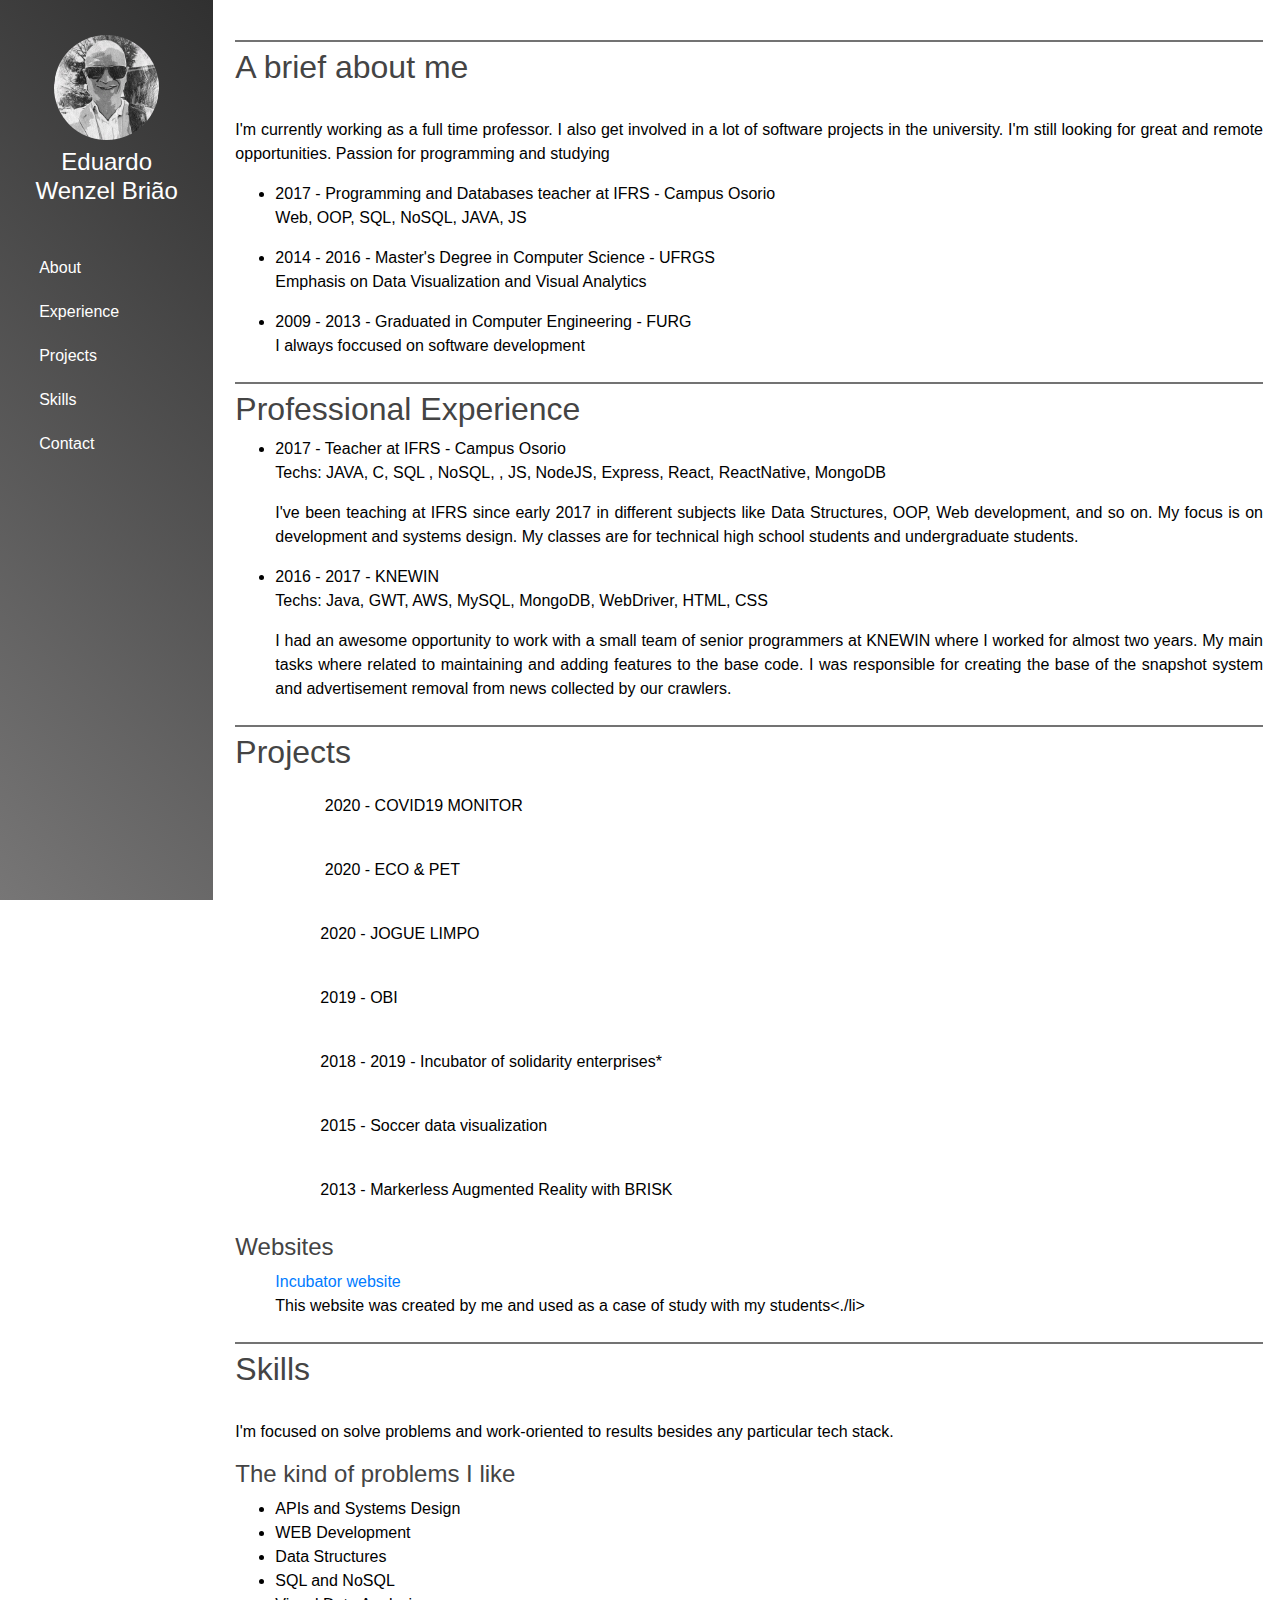
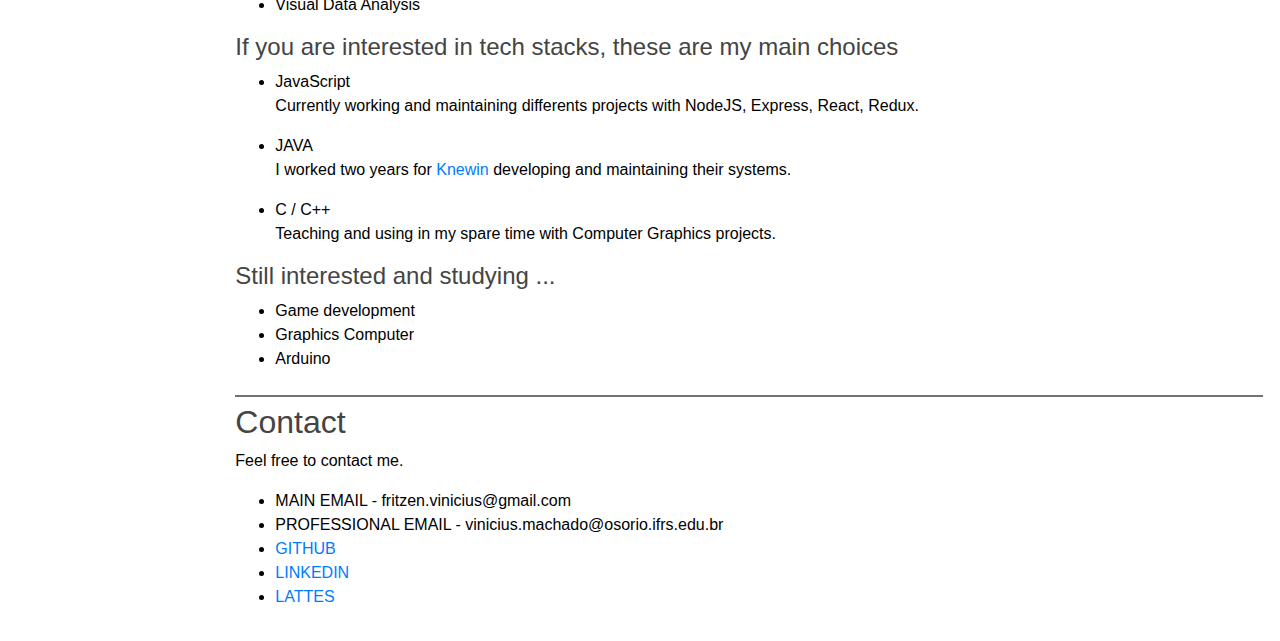
==== index.html @ 12eba7df "Rename EduardoBriao.html to index.html" ====
<!DOCTYPE html>

<html lang="en"><head><meta http-equiv="Content-Type" content="text/html; charset=UTF-8">
    
    <meta name="viewport" content="width=device-width, initial-scale=1.0">
    <meta http-equiv="X-UA-Compatible" content="ie=edge">
    <title>Eduardo Wenzel Brião</title>

    <link rel="stylesheet" href="./EduardoBriao_files/bootstrap.min.css">

    <script src="./EduardoBriao_files/jquery-3.4.1.slim.min.js.baixados"></script>
    <script src="./EduardoBriao_files/popper.min.js.baixados"></script>
    <script src="./EduardoBriao_files/bootstrap.min.js.baixados"></script>

    <script src="./EduardoBriao_files/50680d5011.js.baixados" crossorigin="anonymous"></script><style media="all" id="fa-v4-font-face">/*!
 * Font Awesome Free 5.15.4 by @fontawesome - https://fontawesome.com
 * License - https://fontawesome.com/license/free (Icons: CC BY 4.0, Fonts: SIL OFL 1.1, Code: MIT License)
 */@font-face{font-family:"FontAwesome";font-display:block;src:url(https://ka-f.fontawesome.com/releases/v5.15.4/webfonts/free-fa-solid-900.eot);src:url(https://ka-f.fontawesome.com/releases/v5.15.4/webfonts/free-fa-solid-900.eot?#iefix) format("embedded-opentype"),url(https://ka-f.fontawesome.com/releases/v5.15.4/webfonts/free-fa-solid-900.woff2) format("woff2"),url(https://ka-f.fontawesome.com/releases/v5.15.4/webfonts/free-fa-solid-900.woff) format("woff"),url(https://ka-f.fontawesome.com/releases/v5.15.4/webfonts/free-fa-solid-900.ttf) format("truetype"),url(https://ka-f.fontawesome.com/releases/v5.15.4/webfonts/free-fa-solid-900.svg#fontawesome) format("svg")}@font-face{font-family:"FontAwesome";font-display:block;src:url(https://ka-f.fontawesome.com/releases/v5.15.4/webfonts/free-fa-brands-400.eot);src:url(https://ka-f.fontawesome.com/releases/v5.15.4/webfonts/free-fa-brands-400.eot?#iefix) format("embedded-opentype"),url(https://ka-f.fontawesome.com/releases/v5.15.4/webfonts/free-fa-brands-400.woff2) format("woff2"),url(https://ka-f.fontawesome.com/releases/v5.15.4/webfonts/free-fa-brands-400.woff) format("woff"),url(https://ka-f.fontawesome.com/releases/v5.15.4/webfonts/free-fa-brands-400.ttf) format("truetype"),url(https://ka-f.fontawesome.com/releases/v5.15.4/webfonts/free-fa-brands-400.svg#fontawesome) format("svg")}@font-face{font-family:"FontAwesome";font-display:block;src:url(https://ka-f.fontawesome.com/releases/v5.15.4/webfonts/free-fa-regular-400.eot);src:url(https://ka-f.fontawesome.com/releases/v5.15.4/webfonts/free-fa-regular-400.eot?#iefix) format("embedded-opentype"),url(https://ka-f.fontawesome.com/releases/v5.15.4/webfonts/free-fa-regular-400.woff2) format("woff2"),url(https://ka-f.fontawesome.com/releases/v5.15.4/webfonts/free-fa-regular-400.woff) format("woff"),url(https://ka-f.fontawesome.com/releases/v5.15.4/webfonts/free-fa-regular-400.ttf) format("truetype"),url(https://ka-f.fontawesome.com/releases/v5.15.4/webfonts/free-fa-regular-400.svg#fontawesome) format("svg");unicode-range:U+f004-f005,U+f007,U+f017,U+f022,U+f024,U+f02e,U+f03e,U+f044,U+f057-f059,U+f06e,U+f070,U+f075,U+f07b-f07c,U+f080,U+f086,U+f089,U+f094,U+f09d,U+f0a0,U+f0a4-f0a7,U+f0c5,U+f0c7-f0c8,U+f0e0,U+f0eb,U+f0f3,U+f0f8,U+f0fe,U+f111,U+f118-f11a,U+f11c,U+f133,U+f144,U+f146,U+f14a,U+f14d-f14e,U+f150-f152,U+f15b-f15c,U+f164-f165,U+f185-f186,U+f191-f192,U+f1ad,U+f1c1-f1c9,U+f1cd,U+f1d8,U+f1e3,U+f1ea,U+f1f6,U+f1f9,U+f20a,U+f247-f249,U+f24d,U+f254-f25b,U+f25d,U+f271-f274,U+f279,U+f28b,U+f28d,U+f2b5-f2b6,U+f2b9,U+f2bb,U+f2bd,U+f2c1-f2c2,U+f2d0,U+f2d2,U+f2dc,U+f2ed,U+f3a5,U+f3d1,U+f410}@font-face{font-family:"FontAwesome";font-display:block;src:url(https://ka-f.fontawesome.com/releases/v5.15.4/webfonts/free-fa-v4deprecations.eot);src:url(https://ka-f.fontawesome.com/releases/v5.15.4/webfonts/free-fa-v4deprecations.eot?#iefix) format("embedded-opentype"),url(https://ka-f.fontawesome.com/releases/v5.15.4/webfonts/free-fa-v4deprecations.woff2) format("woff2"),url(https://ka-f.fontawesome.com/releases/v5.15.4/webfonts/free-fa-v4deprecations.woff) format("woff"),url(https://ka-f.fontawesome.com/releases/v5.15.4/webfonts/free-fa-v4deprecations.ttf) format("truetype"),url(https://ka-f.fontawesome.com/releases/v5.15.4/webfonts/free-fa-v4deprecations.svg#fontawesome) format("svg");unicode-range:U+f003,U+f006,U+f014,U+f016,U+f01a-f01b,U+f01d,U+f040,U+f045-f047,U+f05c-f05d,U+f07d-f07e,U+f087-f088,U+f08a-f08b,U+f08e,U+f090,U+f096-f097,U+f0a2,U+f0e4-f0e6,U+f0ec-f0ee,U+f0f5-f0f7,U+f10c,U+f112,U+f114-f115,U+f11d,U+f123,U+f132,U+f145,U+f147-f149,U+f14c,U+f166,U+f16a,U+f172,U+f175-f178,U+f18e,U+f190,U+f196,U+f1b1,U+f1d9,U+f1db,U+f1f7,U+f20c,U+f219,U+f230,U+f24a,U+f250,U+f278,U+f27b,U+f283,U+f28c,U+f28e,U+f29b-f29c,U+f2b7,U+f2ba,U+f2bc,U+f2be,U+f2c0,U+f2c3,U+f2d3-f2d4}</style><style media="all" id="fa-v4-shims">/*!
 * Font Awesome Free 5.15.4 by @fontawesome - https://fontawesome.com
 * License - https://fontawesome.com/license/free (Icons: CC BY 4.0, Fonts: SIL OFL 1.1, Code: MIT License)
 */.fa.fa-glass:before{content:"\f000"}.fa.fa-meetup{font-family:"Font Awesome 5 Brands";font-weight:400}.fa.fa-star-o{font-family:"Font Awesome 5 Free";font-weight:400}.fa.fa-star-o:before{content:"\f005"}.fa.fa-close:before,.fa.fa-remove:before{content:"\f00d"}.fa.fa-gear:before{content:"\f013"}.fa.fa-trash-o{font-family:"Font Awesome 5 Free";font-weight:400}.fa.fa-trash-o:before{content:"\f2ed"}.fa.fa-file-o{font-family:"Font Awesome 5 Free";font-weight:400}.fa.fa-file-o:before{content:"\f15b"}.fa.fa-clock-o{font-family:"Font Awesome 5 Free";font-weight:400}.fa.fa-clock-o:before{content:"\f017"}.fa.fa-arrow-circle-o-down{font-family:"Font Awesome 5 Free";font-weight:400}.fa.fa-arrow-circle-o-down:before{content:"\f358"}.fa.fa-arrow-circle-o-up{font-family:"Font Awesome 5 Free";font-weight:400}.fa.fa-arrow-circle-o-up:before{content:"\f35b"}.fa.fa-play-circle-o{font-family:"Font Awesome 5 Free";font-weight:400}.fa.fa-play-circle-o:before{content:"\f144"}.fa.fa-repeat:before,.fa.fa-rotate-right:before{content:"\f01e"}.fa.fa-refresh:before{content:"\f021"}.fa.fa-list-alt{font-family:"Font Awesome 5 Free";font-weight:400}.fa.fa-dedent:before{content:"\f03b"}.fa.fa-video-camera:before{content:"\f03d"}.fa.fa-picture-o{font-family:"Font Awesome 5 Free";font-weight:400}.fa.fa-picture-o:before{content:"\f03e"}.fa.fa-photo{font-family:"Font Awesome 5 Free";font-weight:400}.fa.fa-photo:before{content:"\f03e"}.fa.fa-image{font-family:"Font Awesome 5 Free";font-weight:400}.fa.fa-image:before{content:"\f03e"}.fa.fa-pencil:before{content:"\f303"}.fa.fa-map-marker:before{content:"\f3c5"}.fa.fa-pencil-square-o{font-family:"Font Awesome 5 Free";font-weight:400}.fa.fa-pencil-square-o:before{content:"\f044"}.fa.fa-share-square-o{font-family:"Font Awesome 5 Free";font-weight:400}.fa.fa-share-square-o:before{content:"\f14d"}.fa.fa-check-square-o{font-family:"Font Awesome 5 Free";font-weight:400}.fa.fa-check-square-o:before{content:"\f14a"}.fa.fa-arrows:before{content:"\f0b2"}.fa.fa-times-circle-o{font-family:"Font Awesome 5 Free";font-weight:400}.fa.fa-times-circle-o:before{content:"\f057"}.fa.fa-check-circle-o{font-family:"Font Awesome 5 Free";font-weight:400}.fa.fa-check-circle-o:before{content:"\f058"}.fa.fa-mail-forward:before{content:"\f064"}.fa.fa-expand:before{content:"\f424"}.fa.fa-compress:before{content:"\f422"}.fa.fa-eye,.fa.fa-eye-slash{font-family:"Font Awesome 5 Free";font-weight:400}.fa.fa-warning:before{content:"\f071"}.fa.fa-calendar:before{content:"\f073"}.fa.fa-arrows-v:before{content:"\f338"}.fa.fa-arrows-h:before{content:"\f337"}.fa.fa-bar-chart{font-family:"Font Awesome 5 Free";font-weight:400}.fa.fa-bar-chart:before{content:"\f080"}.fa.fa-bar-chart-o{font-family:"Font Awesome 5 Free";font-weight:400}.fa.fa-bar-chart-o:before{content:"\f080"}.fa.fa-facebook-square,.fa.fa-twitter-square{font-family:"Font Awesome 5 Brands";font-weight:400}.fa.fa-gears:before{content:"\f085"}.fa.fa-thumbs-o-up{font-family:"Font Awesome 5 Free";font-weight:400}.fa.fa-thumbs-o-up:before{content:"\f164"}.fa.fa-thumbs-o-down{font-family:"Font Awesome 5 Free";font-weight:400}.fa.fa-thumbs-o-down:before{content:"\f165"}.fa.fa-heart-o{font-family:"Font Awesome 5 Free";font-weight:400}.fa.fa-heart-o:before{content:"\f004"}.fa.fa-sign-out:before{content:"\f2f5"}.fa.fa-linkedin-square{font-family:"Font Awesome 5 Brands";font-weight:400}.fa.fa-linkedin-square:before{content:"\f08c"}.fa.fa-thumb-tack:before{content:"\f08d"}.fa.fa-external-link:before{content:"\f35d"}.fa.fa-sign-in:before{content:"\f2f6"}.fa.fa-github-square{font-family:"Font Awesome 5 Brands";font-weight:400}.fa.fa-lemon-o{font-family:"Font Awesome 5 Free";font-weight:400}.fa.fa-lemon-o:before{content:"\f094"}.fa.fa-square-o{font-family:"Font Awesome 5 Free";font-weight:400}.fa.fa-square-o:before{content:"\f0c8"}.fa.fa-bookmark-o{font-family:"Font Awesome 5 Free";font-weight:400}.fa.fa-bookmark-o:before{content:"\f02e"}.fa.fa-facebook,.fa.fa-twitter{font-family:"Font Awesome 5 Brands";font-weight:400}.fa.fa-facebook:before{content:"\f39e"}.fa.fa-facebook-f{font-family:"Font Awesome 5 Brands";font-weight:400}.fa.fa-facebook-f:before{content:"\f39e"}.fa.fa-github{font-family:"Font Awesome 5 Brands";font-weight:400}.fa.fa-credit-card{font-family:"Font Awesome 5 Free";font-weight:400}.fa.fa-feed:before{content:"\f09e"}.fa.fa-hdd-o{font-family:"Font Awesome 5 Free";font-weight:400}.fa.fa-hdd-o:before{content:"\f0a0"}.fa.fa-hand-o-right{font-family:"Font Awesome 5 Free";font-weight:400}.fa.fa-hand-o-right:before{content:"\f0a4"}.fa.fa-hand-o-left{font-family:"Font Awesome 5 Free";font-weight:400}.fa.fa-hand-o-left:before{content:"\f0a5"}.fa.fa-hand-o-up{font-family:"Font Awesome 5 Free";font-weight:400}.fa.fa-hand-o-up:before{content:"\f0a6"}.fa.fa-hand-o-down{font-family:"Font Awesome 5 Free";font-weight:400}.fa.fa-hand-o-down:before{content:"\f0a7"}.fa.fa-arrows-alt:before{content:"\f31e"}.fa.fa-group:before{content:"\f0c0"}.fa.fa-chain:before{content:"\f0c1"}.fa.fa-scissors:before{content:"\f0c4"}.fa.fa-files-o{font-family:"Font Awesome 5 Free";font-weight:400}.fa.fa-files-o:before{content:"\f0c5"}.fa.fa-floppy-o{font-family:"Font Awesome 5 Free";font-weight:400}.fa.fa-floppy-o:before{content:"\f0c7"}.fa.fa-navicon:before,.fa.fa-reorder:before{content:"\f0c9"}.fa.fa-google-plus,.fa.fa-google-plus-square,.fa.fa-pinterest,.fa.fa-pinterest-square{font-family:"Font Awesome 5 Brands";font-weight:400}.fa.fa-google-plus:before{content:"\f0d5"}.fa.fa-money{font-family:"Font Awesome 5 Free";font-weight:400}.fa.fa-money:before{content:"\f3d1"}.fa.fa-unsorted:before{content:"\f0dc"}.fa.fa-sort-desc:before{content:"\f0dd"}.fa.fa-sort-asc:before{content:"\f0de"}.fa.fa-linkedin{font-family:"Font Awesome 5 Brands";font-weight:400}.fa.fa-linkedin:before{content:"\f0e1"}.fa.fa-rotate-left:before{content:"\f0e2"}.fa.fa-legal:before{content:"\f0e3"}.fa.fa-dashboard:before,.fa.fa-tachometer:before{content:"\f3fd"}.fa.fa-comment-o{font-family:"Font Awesome 5 Free";font-weight:400}.fa.fa-comment-o:before{content:"\f075"}.fa.fa-comments-o{font-family:"Font Awesome 5 Free";font-weight:400}.fa.fa-comments-o:before{content:"\f086"}.fa.fa-flash:before{content:"\f0e7"}.fa.fa-clipboard,.fa.fa-paste{font-family:"Font Awesome 5 Free";font-weight:400}.fa.fa-paste:before{content:"\f328"}.fa.fa-lightbulb-o{font-family:"Font Awesome 5 Free";font-weight:400}.fa.fa-lightbulb-o:before{content:"\f0eb"}.fa.fa-exchange:before{content:"\f362"}.fa.fa-cloud-download:before{content:"\f381"}.fa.fa-cloud-upload:before{content:"\f382"}.fa.fa-bell-o{font-family:"Font Awesome 5 Free";font-weight:400}.fa.fa-bell-o:before{content:"\f0f3"}.fa.fa-cutlery:before{content:"\f2e7"}.fa.fa-file-text-o{font-family:"Font Awesome 5 Free";font-weight:400}.fa.fa-file-text-o:before{content:"\f15c"}.fa.fa-building-o{font-family:"Font Awesome 5 Free";font-weight:400}.fa.fa-building-o:before{content:"\f1ad"}.fa.fa-hospital-o{font-family:"Font Awesome 5 Free";font-weight:400}.fa.fa-hospital-o:before{content:"\f0f8"}.fa.fa-tablet:before{content:"\f3fa"}.fa.fa-mobile-phone:before,.fa.fa-mobile:before{content:"\f3cd"}.fa.fa-circle-o{font-family:"Font Awesome 5 Free";font-weight:400}.fa.fa-circle-o:before{content:"\f111"}.fa.fa-mail-reply:before{content:"\f3e5"}.fa.fa-github-alt{font-family:"Font Awesome 5 Brands";font-weight:400}.fa.fa-folder-o{font-family:"Font Awesome 5 Free";font-weight:400}.fa.fa-folder-o:before{content:"\f07b"}.fa.fa-folder-open-o{font-family:"Font Awesome 5 Free";font-weight:400}.fa.fa-folder-open-o:before{content:"\f07c"}.fa.fa-smile-o{font-family:"Font Awesome 5 Free";font-weight:400}.fa.fa-smile-o:before{content:"\f118"}.fa.fa-frown-o{font-family:"Font Awesome 5 Free";font-weight:400}.fa.fa-frown-o:before{content:"\f119"}.fa.fa-meh-o{font-family:"Font Awesome 5 Free";font-weight:400}.fa.fa-meh-o:before{content:"\f11a"}.fa.fa-keyboard-o{font-family:"Font Awesome 5 Free";font-weight:400}.fa.fa-keyboard-o:before{content:"\f11c"}.fa.fa-flag-o{font-family:"Font Awesome 5 Free";font-weight:400}.fa.fa-flag-o:before{content:"\f024"}.fa.fa-mail-reply-all:before{content:"\f122"}.fa.fa-star-half-o{font-family:"Font Awesome 5 Free";font-weight:400}.fa.fa-star-half-o:before{content:"\f089"}.fa.fa-star-half-empty{font-family:"Font Awesome 5 Free";font-weight:400}.fa.fa-star-half-empty:before{content:"\f089"}.fa.fa-star-half-full{font-family:"Font Awesome 5 Free";font-weight:400}.fa.fa-star-half-full:before{content:"\f089"}.fa.fa-code-fork:before{content:"\f126"}.fa.fa-chain-broken:before{content:"\f127"}.fa.fa-shield:before{content:"\f3ed"}.fa.fa-calendar-o{font-family:"Font Awesome 5 Free";font-weight:400}.fa.fa-calendar-o:before{content:"\f133"}.fa.fa-css3,.fa.fa-html5,.fa.fa-maxcdn{font-family:"Font Awesome 5 Brands";font-weight:400}.fa.fa-ticket:before{content:"\f3ff"}.fa.fa-minus-square-o{font-family:"Font Awesome 5 Free";font-weight:400}.fa.fa-minus-square-o:before{content:"\f146"}.fa.fa-level-up:before{content:"\f3bf"}.fa.fa-level-down:before{content:"\f3be"}.fa.fa-pencil-square:before{content:"\f14b"}.fa.fa-external-link-square:before{content:"\f360"}.fa.fa-compass{font-family:"Font Awesome 5 Free";font-weight:400}.fa.fa-caret-square-o-down{font-family:"Font Awesome 5 Free";font-weight:400}.fa.fa-caret-square-o-down:before{content:"\f150"}.fa.fa-toggle-down{font-family:"Font Awesome 5 Free";font-weight:400}.fa.fa-toggle-down:before{content:"\f150"}.fa.fa-caret-square-o-up{font-family:"Font Awesome 5 Free";font-weight:400}.fa.fa-caret-square-o-up:before{content:"\f151"}.fa.fa-toggle-up{font-family:"Font Awesome 5 Free";font-weight:400}.fa.fa-toggle-up:before{content:"\f151"}.fa.fa-caret-square-o-right{font-family:"Font Awesome 5 Free";font-weight:400}.fa.fa-caret-square-o-right:before{content:"\f152"}.fa.fa-toggle-right{font-family:"Font Awesome 5 Free";font-weight:400}.fa.fa-toggle-right:before{content:"\f152"}.fa.fa-eur:before,.fa.fa-euro:before{content:"\f153"}.fa.fa-gbp:before{content:"\f154"}.fa.fa-dollar:before,.fa.fa-usd:before{content:"\f155"}.fa.fa-inr:before,.fa.fa-rupee:before{content:"\f156"}.fa.fa-cny:before,.fa.fa-jpy:before,.fa.fa-rmb:before,.fa.fa-yen:before{content:"\f157"}.fa.fa-rouble:before,.fa.fa-rub:before,.fa.fa-ruble:before{content:"\f158"}.fa.fa-krw:before,.fa.fa-won:before{content:"\f159"}.fa.fa-bitcoin,.fa.fa-btc{font-family:"Font Awesome 5 Brands";font-weight:400}.fa.fa-bitcoin:before{content:"\f15a"}.fa.fa-file-text:before{content:"\f15c"}.fa.fa-sort-alpha-asc:before{content:"\f15d"}.fa.fa-sort-alpha-desc:before{content:"\f881"}.fa.fa-sort-amount-asc:before{content:"\f160"}.fa.fa-sort-amount-desc:before{content:"\f884"}.fa.fa-sort-numeric-asc:before{content:"\f162"}.fa.fa-sort-numeric-desc:before{content:"\f886"}.fa.fa-xing,.fa.fa-xing-square,.fa.fa-youtube,.fa.fa-youtube-play,.fa.fa-youtube-square{font-family:"Font Awesome 5 Brands";font-weight:400}.fa.fa-youtube-play:before{content:"\f167"}.fa.fa-adn,.fa.fa-bitbucket,.fa.fa-bitbucket-square,.fa.fa-dropbox,.fa.fa-flickr,.fa.fa-instagram,.fa.fa-stack-overflow{font-family:"Font Awesome 5 Brands";font-weight:400}.fa.fa-bitbucket-square:before{content:"\f171"}.fa.fa-tumblr,.fa.fa-tumblr-square{font-family:"Font Awesome 5 Brands";font-weight:400}.fa.fa-long-arrow-down:before{content:"\f309"}.fa.fa-long-arrow-up:before{content:"\f30c"}.fa.fa-long-arrow-left:before{content:"\f30a"}.fa.fa-long-arrow-right:before{content:"\f30b"}.fa.fa-android,.fa.fa-apple,.fa.fa-dribbble,.fa.fa-foursquare,.fa.fa-gittip,.fa.fa-gratipay,.fa.fa-linux,.fa.fa-skype,.fa.fa-trello,.fa.fa-windows{font-family:"Font Awesome 5 Brands";font-weight:400}.fa.fa-gittip:before{content:"\f184"}.fa.fa-sun-o{font-family:"Font Awesome 5 Free";font-weight:400}.fa.fa-sun-o:before{content:"\f185"}.fa.fa-moon-o{font-family:"Font Awesome 5 Free";font-weight:400}.fa.fa-moon-o:before{content:"\f186"}.fa.fa-pagelines,.fa.fa-renren,.fa.fa-stack-exchange,.fa.fa-vk,.fa.fa-weibo{font-family:"Font Awesome 5 Brands";font-weight:400}.fa.fa-arrow-circle-o-right{font-family:"Font Awesome 5 Free";font-weight:400}.fa.fa-arrow-circle-o-right:before{content:"\f35a"}.fa.fa-arrow-circle-o-left{font-family:"Font Awesome 5 Free";font-weight:400}.fa.fa-arrow-circle-o-left:before{content:"\f359"}.fa.fa-caret-square-o-left{font-family:"Font Awesome 5 Free";font-weight:400}.fa.fa-caret-square-o-left:before{content:"\f191"}.fa.fa-toggle-left{font-family:"Font Awesome 5 Free";font-weight:400}.fa.fa-toggle-left:before{content:"\f191"}.fa.fa-dot-circle-o{font-family:"Font Awesome 5 Free";font-weight:400}.fa.fa-dot-circle-o:before{content:"\f192"}.fa.fa-vimeo-square{font-family:"Font Awesome 5 Brands";font-weight:400}.fa.fa-try:before,.fa.fa-turkish-lira:before{content:"\f195"}.fa.fa-plus-square-o{font-family:"Font Awesome 5 Free";font-weight:400}.fa.fa-plus-square-o:before{content:"\f0fe"}.fa.fa-openid,.fa.fa-slack,.fa.fa-wordpress{font-family:"Font Awesome 5 Brands";font-weight:400}.fa.fa-bank:before,.fa.fa-institution:before{content:"\f19c"}.fa.fa-mortar-board:before{content:"\f19d"}.fa.fa-delicious,.fa.fa-digg,.fa.fa-drupal,.fa.fa-google,.fa.fa-joomla,.fa.fa-pied-piper-alt,.fa.fa-pied-piper-pp,.fa.fa-reddit,.fa.fa-reddit-square,.fa.fa-stumbleupon,.fa.fa-stumbleupon-circle,.fa.fa-yahoo{font-family:"Font Awesome 5 Brands";font-weight:400}.fa.fa-spoon:before{content:"\f2e5"}.fa.fa-behance,.fa.fa-behance-square,.fa.fa-steam,.fa.fa-steam-square{font-family:"Font Awesome 5 Brands";font-weight:400}.fa.fa-automobile:before{content:"\f1b9"}.fa.fa-envelope-o{font-family:"Font Awesome 5 Free";font-weight:400}.fa.fa-envelope-o:before{content:"\f0e0"}.fa.fa-deviantart,.fa.fa-soundcloud,.fa.fa-spotify{font-family:"Font Awesome 5 Brands";font-weight:400}.fa.fa-file-pdf-o{font-family:"Font Awesome 5 Free";font-weight:400}.fa.fa-file-pdf-o:before{content:"\f1c1"}.fa.fa-file-word-o{font-family:"Font Awesome 5 Free";font-weight:400}.fa.fa-file-word-o:before{content:"\f1c2"}.fa.fa-file-excel-o{font-family:"Font Awesome 5 Free";font-weight:400}.fa.fa-file-excel-o:before{content:"\f1c3"}.fa.fa-file-powerpoint-o{font-family:"Font Awesome 5 Free";font-weight:400}.fa.fa-file-powerpoint-o:before{content:"\f1c4"}.fa.fa-file-image-o{font-family:"Font Awesome 5 Free";font-weight:400}.fa.fa-file-image-o:before{content:"\f1c5"}.fa.fa-file-photo-o{font-family:"Font Awesome 5 Free";font-weight:400}.fa.fa-file-photo-o:before{content:"\f1c5"}.fa.fa-file-picture-o{font-family:"Font Awesome 5 Free";font-weight:400}.fa.fa-file-picture-o:before{content:"\f1c5"}.fa.fa-file-archive-o{font-family:"Font Awesome 5 Free";font-weight:400}.fa.fa-file-archive-o:before{content:"\f1c6"}.fa.fa-file-zip-o{font-family:"Font Awesome 5 Free";font-weight:400}.fa.fa-file-zip-o:before{content:"\f1c6"}.fa.fa-file-audio-o{font-family:"Font Awesome 5 Free";font-weight:400}.fa.fa-file-audio-o:before{content:"\f1c7"}.fa.fa-file-sound-o{font-family:"Font Awesome 5 Free";font-weight:400}.fa.fa-file-sound-o:before{content:"\f1c7"}.fa.fa-file-video-o{font-family:"Font Awesome 5 Free";font-weight:400}.fa.fa-file-video-o:before{content:"\f1c8"}.fa.fa-file-movie-o{font-family:"Font Awesome 5 Free";font-weight:400}.fa.fa-file-movie-o:before{content:"\f1c8"}.fa.fa-file-code-o{font-family:"Font Awesome 5 Free";font-weight:400}.fa.fa-file-code-o:before{content:"\f1c9"}.fa.fa-codepen,.fa.fa-jsfiddle,.fa.fa-vine{font-family:"Font Awesome 5 Brands";font-weight:400}.fa.fa-life-bouy,.fa.fa-life-ring{font-family:"Font Awesome 5 Free";font-weight:400}.fa.fa-life-bouy:before{content:"\f1cd"}.fa.fa-life-buoy{font-family:"Font Awesome 5 Free";font-weight:400}.fa.fa-life-buoy:before{content:"\f1cd"}.fa.fa-life-saver{font-family:"Font Awesome 5 Free";font-weight:400}.fa.fa-life-saver:before{content:"\f1cd"}.fa.fa-support{font-family:"Font Awesome 5 Free";font-weight:400}.fa.fa-support:before{content:"\f1cd"}.fa.fa-circle-o-notch:before{content:"\f1ce"}.fa.fa-ra,.fa.fa-rebel{font-family:"Font Awesome 5 Brands";font-weight:400}.fa.fa-ra:before{content:"\f1d0"}.fa.fa-resistance{font-family:"Font Awesome 5 Brands";font-weight:400}.fa.fa-resistance:before{content:"\f1d0"}.fa.fa-empire,.fa.fa-ge{font-family:"Font Awesome 5 Brands";font-weight:400}.fa.fa-ge:before{content:"\f1d1"}.fa.fa-git,.fa.fa-git-square,.fa.fa-hacker-news,.fa.fa-y-combinator-square{font-family:"Font Awesome 5 Brands";font-weight:400}.fa.fa-y-combinator-square:before{content:"\f1d4"}.fa.fa-yc-square{font-family:"Font Awesome 5 Brands";font-weight:400}.fa.fa-yc-square:before{content:"\f1d4"}.fa.fa-qq,.fa.fa-tencent-weibo,.fa.fa-wechat,.fa.fa-weixin{font-family:"Font Awesome 5 Brands";font-weight:400}.fa.fa-wechat:before{content:"\f1d7"}.fa.fa-send:before{content:"\f1d8"}.fa.fa-paper-plane-o{font-family:"Font Awesome 5 Free";font-weight:400}.fa.fa-paper-plane-o:before{content:"\f1d8"}.fa.fa-send-o{font-family:"Font Awesome 5 Free";font-weight:400}.fa.fa-send-o:before{content:"\f1d8"}.fa.fa-circle-thin{font-family:"Font Awesome 5 Free";font-weight:400}.fa.fa-circle-thin:before{content:"\f111"}.fa.fa-header:before{content:"\f1dc"}.fa.fa-sliders:before{content:"\f1de"}.fa.fa-futbol-o{font-family:"Font Awesome 5 Free";font-weight:400}.fa.fa-futbol-o:before{content:"\f1e3"}.fa.fa-soccer-ball-o{font-family:"Font Awesome 5 Free";font-weight:400}.fa.fa-soccer-ball-o:before{content:"\f1e3"}.fa.fa-slideshare,.fa.fa-twitch,.fa.fa-yelp{font-family:"Font Awesome 5 Brands";font-weight:400}.fa.fa-newspaper-o{font-family:"Font Awesome 5 Free";font-weight:400}.fa.fa-newspaper-o:before{content:"\f1ea"}.fa.fa-cc-amex,.fa.fa-cc-discover,.fa.fa-cc-mastercard,.fa.fa-cc-paypal,.fa.fa-cc-stripe,.fa.fa-cc-visa,.fa.fa-google-wallet,.fa.fa-paypal{font-family:"Font Awesome 5 Brands";font-weight:400}.fa.fa-bell-slash-o{font-family:"Font Awesome 5 Free";font-weight:400}.fa.fa-bell-slash-o:before{content:"\f1f6"}.fa.fa-trash:before{content:"\f2ed"}.fa.fa-copyright{font-family:"Font Awesome 5 Free";font-weight:400}.fa.fa-eyedropper:before{content:"\f1fb"}.fa.fa-area-chart:before{content:"\f1fe"}.fa.fa-pie-chart:before{content:"\f200"}.fa.fa-line-chart:before{content:"\f201"}.fa.fa-angellist,.fa.fa-ioxhost,.fa.fa-lastfm,.fa.fa-lastfm-square{font-family:"Font Awesome 5 Brands";font-weight:400}.fa.fa-cc{font-family:"Font Awesome 5 Free";font-weight:400}.fa.fa-cc:before{content:"\f20a"}.fa.fa-ils:before,.fa.fa-shekel:before,.fa.fa-sheqel:before{content:"\f20b"}.fa.fa-meanpath{font-family:"Font Awesome 5 Brands";font-weight:400}.fa.fa-meanpath:before{content:"\f2b4"}.fa.fa-buysellads,.fa.fa-connectdevelop,.fa.fa-dashcube,.fa.fa-forumbee,.fa.fa-leanpub,.fa.fa-sellsy,.fa.fa-shirtsinbulk,.fa.fa-simplybuilt,.fa.fa-skyatlas{font-family:"Font Awesome 5 Brands";font-weight:400}.fa.fa-diamond{font-family:"Font Awesome 5 Free";font-weight:400}.fa.fa-diamond:before{content:"\f3a5"}.fa.fa-intersex:before{content:"\f224"}.fa.fa-facebook-official{font-family:"Font Awesome 5 Brands";font-weight:400}.fa.fa-facebook-official:before{content:"\f09a"}.fa.fa-pinterest-p,.fa.fa-whatsapp{font-family:"Font Awesome 5 Brands";font-weight:400}.fa.fa-hotel:before{content:"\f236"}.fa.fa-medium,.fa.fa-viacoin,.fa.fa-y-combinator,.fa.fa-yc{font-family:"Font Awesome 5 Brands";font-weight:400}.fa.fa-yc:before{content:"\f23b"}.fa.fa-expeditedssl,.fa.fa-opencart,.fa.fa-optin-monster{font-family:"Font Awesome 5 Brands";font-weight:400}.fa.fa-battery-4:before,.fa.fa-battery:before{content:"\f240"}.fa.fa-battery-3:before{content:"\f241"}.fa.fa-battery-2:before{content:"\f242"}.fa.fa-battery-1:before{content:"\f243"}.fa.fa-battery-0:before{content:"\f244"}.fa.fa-object-group,.fa.fa-object-ungroup,.fa.fa-sticky-note-o{font-family:"Font Awesome 5 Free";font-weight:400}.fa.fa-sticky-note-o:before{content:"\f249"}.fa.fa-cc-diners-club,.fa.fa-cc-jcb{font-family:"Font Awesome 5 Brands";font-weight:400}.fa.fa-clone,.fa.fa-hourglass-o{font-family:"Font Awesome 5 Free";font-weight:400}.fa.fa-hourglass-o:before{content:"\f254"}.fa.fa-hourglass-1:before{content:"\f251"}.fa.fa-hourglass-2:before{content:"\f252"}.fa.fa-hourglass-3:before{content:"\f253"}.fa.fa-hand-rock-o{font-family:"Font Awesome 5 Free";font-weight:400}.fa.fa-hand-rock-o:before{content:"\f255"}.fa.fa-hand-grab-o{font-family:"Font Awesome 5 Free";font-weight:400}.fa.fa-hand-grab-o:before{content:"\f255"}.fa.fa-hand-paper-o{font-family:"Font Awesome 5 Free";font-weight:400}.fa.fa-hand-paper-o:before{content:"\f256"}.fa.fa-hand-stop-o{font-family:"Font Awesome 5 Free";font-weight:400}.fa.fa-hand-stop-o:before{content:"\f256"}.fa.fa-hand-scissors-o{font-family:"Font Awesome 5 Free";font-weight:400}.fa.fa-hand-scissors-o:before{content:"\f257"}.fa.fa-hand-lizard-o{font-family:"Font Awesome 5 Free";font-weight:400}.fa.fa-hand-lizard-o:before{content:"\f258"}.fa.fa-hand-spock-o{font-family:"Font Awesome 5 Free";font-weight:400}.fa.fa-hand-spock-o:before{content:"\f259"}.fa.fa-hand-pointer-o{font-family:"Font Awesome 5 Free";font-weight:400}.fa.fa-hand-pointer-o:before{content:"\f25a"}.fa.fa-hand-peace-o{font-family:"Font Awesome 5 Free";font-weight:400}.fa.fa-hand-peace-o:before{content:"\f25b"}.fa.fa-registered{font-family:"Font Awesome 5 Free";font-weight:400}.fa.fa-chrome,.fa.fa-creative-commons,.fa.fa-firefox,.fa.fa-get-pocket,.fa.fa-gg,.fa.fa-gg-circle,.fa.fa-internet-explorer,.fa.fa-odnoklassniki,.fa.fa-odnoklassniki-square,.fa.fa-opera,.fa.fa-safari,.fa.fa-wikipedia-w{font-family:"Font Awesome 5 Brands";font-weight:400}.fa.fa-television:before{content:"\f26c"}.fa.fa-500px,.fa.fa-amazon,.fa.fa-contao{font-family:"Font Awesome 5 Brands";font-weight:400}.fa.fa-calendar-plus-o{font-family:"Font Awesome 5 Free";font-weight:400}.fa.fa-calendar-plus-o:before{content:"\f271"}.fa.fa-calendar-minus-o{font-family:"Font Awesome 5 Free";font-weight:400}.fa.fa-calendar-minus-o:before{content:"\f272"}.fa.fa-calendar-times-o{font-family:"Font Awesome 5 Free";font-weight:400}.fa.fa-calendar-times-o:before{content:"\f273"}.fa.fa-calendar-check-o{font-family:"Font Awesome 5 Free";font-weight:400}.fa.fa-calendar-check-o:before{content:"\f274"}.fa.fa-map-o{font-family:"Font Awesome 5 Free";font-weight:400}.fa.fa-map-o:before{content:"\f279"}.fa.fa-commenting:before{content:"\f4ad"}.fa.fa-commenting-o{font-family:"Font Awesome 5 Free";font-weight:400}.fa.fa-commenting-o:before{content:"\f4ad"}.fa.fa-houzz,.fa.fa-vimeo{font-family:"Font Awesome 5 Brands";font-weight:400}.fa.fa-vimeo:before{content:"\f27d"}.fa.fa-black-tie,.fa.fa-edge,.fa.fa-fonticons,.fa.fa-reddit-alien{font-family:"Font Awesome 5 Brands";font-weight:400}.fa.fa-credit-card-alt:before{content:"\f09d"}.fa.fa-codiepie,.fa.fa-fort-awesome,.fa.fa-mixcloud,.fa.fa-modx,.fa.fa-product-hunt,.fa.fa-scribd,.fa.fa-usb{font-family:"Font Awesome 5 Brands";font-weight:400}.fa.fa-pause-circle-o{font-family:"Font Awesome 5 Free";font-weight:400}.fa.fa-pause-circle-o:before{content:"\f28b"}.fa.fa-stop-circle-o{font-family:"Font Awesome 5 Free";font-weight:400}.fa.fa-stop-circle-o:before{content:"\f28d"}.fa.fa-bluetooth,.fa.fa-bluetooth-b,.fa.fa-envira,.fa.fa-gitlab,.fa.fa-wheelchair-alt,.fa.fa-wpbeginner,.fa.fa-wpforms{font-family:"Font Awesome 5 Brands";font-weight:400}.fa.fa-wheelchair-alt:before{content:"\f368"}.fa.fa-question-circle-o{font-family:"Font Awesome 5 Free";font-weight:400}.fa.fa-question-circle-o:before{content:"\f059"}.fa.fa-volume-control-phone:before{content:"\f2a0"}.fa.fa-asl-interpreting:before{content:"\f2a3"}.fa.fa-deafness:before,.fa.fa-hard-of-hearing:before{content:"\f2a4"}.fa.fa-glide,.fa.fa-glide-g{font-family:"Font Awesome 5 Brands";font-weight:400}.fa.fa-signing:before{content:"\f2a7"}.fa.fa-first-order,.fa.fa-google-plus-official,.fa.fa-pied-piper,.fa.fa-snapchat,.fa.fa-snapchat-ghost,.fa.fa-snapchat-square,.fa.fa-themeisle,.fa.fa-viadeo,.fa.fa-viadeo-square,.fa.fa-yoast{font-family:"Font Awesome 5 Brands";font-weight:400}.fa.fa-google-plus-official:before{content:"\f2b3"}.fa.fa-google-plus-circle{font-family:"Font Awesome 5 Brands";font-weight:400}.fa.fa-google-plus-circle:before{content:"\f2b3"}.fa.fa-fa,.fa.fa-font-awesome{font-family:"Font Awesome 5 Brands";font-weight:400}.fa.fa-fa:before{content:"\f2b4"}.fa.fa-handshake-o{font-family:"Font Awesome 5 Free";font-weight:400}.fa.fa-handshake-o:before{content:"\f2b5"}.fa.fa-envelope-open-o{font-family:"Font Awesome 5 Free";font-weight:400}.fa.fa-envelope-open-o:before{content:"\f2b6"}.fa.fa-linode{font-family:"Font Awesome 5 Brands";font-weight:400}.fa.fa-address-book-o{font-family:"Font Awesome 5 Free";font-weight:400}.fa.fa-address-book-o:before{content:"\f2b9"}.fa.fa-vcard:before{content:"\f2bb"}.fa.fa-address-card-o{font-family:"Font Awesome 5 Free";font-weight:400}.fa.fa-address-card-o:before{content:"\f2bb"}.fa.fa-vcard-o{font-family:"Font Awesome 5 Free";font-weight:400}.fa.fa-vcard-o:before{content:"\f2bb"}.fa.fa-user-circle-o{font-family:"Font Awesome 5 Free";font-weight:400}.fa.fa-user-circle-o:before{content:"\f2bd"}.fa.fa-user-o{font-family:"Font Awesome 5 Free";font-weight:400}.fa.fa-user-o:before{content:"\f007"}.fa.fa-id-badge{font-family:"Font Awesome 5 Free";font-weight:400}.fa.fa-drivers-license:before{content:"\f2c2"}.fa.fa-id-card-o{font-family:"Font Awesome 5 Free";font-weight:400}.fa.fa-id-card-o:before{content:"\f2c2"}.fa.fa-drivers-license-o{font-family:"Font Awesome 5 Free";font-weight:400}.fa.fa-drivers-license-o:before{content:"\f2c2"}.fa.fa-free-code-camp,.fa.fa-quora,.fa.fa-telegram{font-family:"Font Awesome 5 Brands";font-weight:400}.fa.fa-thermometer-4:before,.fa.fa-thermometer:before{content:"\f2c7"}.fa.fa-thermometer-3:before{content:"\f2c8"}.fa.fa-thermometer-2:before{content:"\f2c9"}.fa.fa-thermometer-1:before{content:"\f2ca"}.fa.fa-thermometer-0:before{content:"\f2cb"}.fa.fa-bathtub:before,.fa.fa-s15:before{content:"\f2cd"}.fa.fa-window-maximize,.fa.fa-window-restore{font-family:"Font Awesome 5 Free";font-weight:400}.fa.fa-times-rectangle:before{content:"\f410"}.fa.fa-window-close-o{font-family:"Font Awesome 5 Free";font-weight:400}.fa.fa-window-close-o:before{content:"\f410"}.fa.fa-times-rectangle-o{font-family:"Font Awesome 5 Free";font-weight:400}.fa.fa-times-rectangle-o:before{content:"\f410"}.fa.fa-bandcamp,.fa.fa-eercast,.fa.fa-etsy,.fa.fa-grav,.fa.fa-imdb,.fa.fa-ravelry{font-family:"Font Awesome 5 Brands";font-weight:400}.fa.fa-eercast:before{content:"\f2da"}.fa.fa-snowflake-o{font-family:"Font Awesome 5 Free";font-weight:400}.fa.fa-snowflake-o:before{content:"\f2dc"}.fa.fa-superpowers,.fa.fa-wpexplorer{font-family:"Font Awesome 5 Brands";font-weight:400}.fa.fa-cab:before{content:"\f1ba"}</style><style media="all" id="fa-main">/*!
 * Font Awesome Free 5.15.4 by @fontawesome - https://fontawesome.com
 * License - https://fontawesome.com/license/free (Icons: CC BY 4.0, Fonts: SIL OFL 1.1, Code: MIT License)
 */.fa,.fab,.fad,.fal,.far,.fas{-moz-osx-font-smoothing:grayscale;-webkit-font-smoothing:antialiased;display:inline-block;font-style:normal;font-variant:normal;text-rendering:auto;line-height:1}.fa-lg{font-size:1.33333em;line-height:.75em;vertical-align:-.0667em}.fa-xs{font-size:.75em}.fa-sm{font-size:.875em}.fa-1x{font-size:1em}.fa-2x{font-size:2em}.fa-3x{font-size:3em}.fa-4x{font-size:4em}.fa-5x{font-size:5em}.fa-6x{font-size:6em}.fa-7x{font-size:7em}.fa-8x{font-size:8em}.fa-9x{font-size:9em}.fa-10x{font-size:10em}.fa-fw{text-align:center;width:1.25em}.fa-ul{list-style-type:none;margin-left:2.5em;padding-left:0}.fa-ul>li{position:relative}.fa-li{left:-2em;position:absolute;text-align:center;width:2em;line-height:inherit}.fa-border{border:.08em solid #eee;border-radius:.1em;padding:.2em .25em .15em}.fa-pull-left{float:left}.fa-pull-right{float:right}.fa.fa-pull-left,.fab.fa-pull-left,.fal.fa-pull-left,.far.fa-pull-left,.fas.fa-pull-left{margin-right:.3em}.fa.fa-pull-right,.fab.fa-pull-right,.fal.fa-pull-right,.far.fa-pull-right,.fas.fa-pull-right{margin-left:.3em}.fa-spin{-webkit-animation:fa-spin 2s linear infinite;animation:fa-spin 2s linear infinite}.fa-pulse{-webkit-animation:fa-spin 1s steps(8) infinite;animation:fa-spin 1s steps(8) infinite}@-webkit-keyframes fa-spin{0%{-webkit-transform:rotate(0deg);transform:rotate(0deg)}to{-webkit-transform:rotate(1turn);transform:rotate(1turn)}}@keyframes fa-spin{0%{-webkit-transform:rotate(0deg);transform:rotate(0deg)}to{-webkit-transform:rotate(1turn);transform:rotate(1turn)}}.fa-rotate-90{-ms-filter:"progid:DXImageTransform.Microsoft.BasicImage(rotation=1)";-webkit-transform:rotate(90deg);transform:rotate(90deg)}.fa-rotate-180{-ms-filter:"progid:DXImageTransform.Microsoft.BasicImage(rotation=2)";-webkit-transform:rotate(180deg);transform:rotate(180deg)}.fa-rotate-270{-ms-filter:"progid:DXImageTransform.Microsoft.BasicImage(rotation=3)";-webkit-transform:rotate(270deg);transform:rotate(270deg)}.fa-flip-horizontal{-ms-filter:"progid:DXImageTransform.Microsoft.BasicImage(rotation=0, mirror=1)";-webkit-transform:scaleX(-1);transform:scaleX(-1)}.fa-flip-vertical{-webkit-transform:scaleY(-1);transform:scaleY(-1)}.fa-flip-both,.fa-flip-horizontal.fa-flip-vertical,.fa-flip-vertical{-ms-filter:"progid:DXImageTransform.Microsoft.BasicImage(rotation=2, mirror=1)"}.fa-flip-both,.fa-flip-horizontal.fa-flip-vertical{-webkit-transform:scale(-1);transform:scale(-1)}:root .fa-flip-both,:root .fa-flip-horizontal,:root .fa-flip-vertical,:root .fa-rotate-90,:root .fa-rotate-180,:root .fa-rotate-270{-webkit-filter:none;filter:none}.fa-stack{display:inline-block;height:2em;line-height:2em;position:relative;vertical-align:middle;width:2.5em}.fa-stack-1x,.fa-stack-2x{left:0;position:absolute;text-align:center;width:100%}.fa-stack-1x{line-height:inherit}.fa-stack-2x{font-size:2em}.fa-inverse{color:#fff}.fa-500px:before{content:"\f26e"}.fa-accessible-icon:before{content:"\f368"}.fa-accusoft:before{content:"\f369"}.fa-acquisitions-incorporated:before{content:"\f6af"}.fa-ad:before{content:"\f641"}.fa-address-book:before{content:"\f2b9"}.fa-address-card:before{content:"\f2bb"}.fa-adjust:before{content:"\f042"}.fa-adn:before{content:"\f170"}.fa-adversal:before{content:"\f36a"}.fa-affiliatetheme:before{content:"\f36b"}.fa-air-freshener:before{content:"\f5d0"}.fa-airbnb:before{content:"\f834"}.fa-algolia:before{content:"\f36c"}.fa-align-center:before{content:"\f037"}.fa-align-justify:before{content:"\f039"}.fa-align-left:before{content:"\f036"}.fa-align-right:before{content:"\f038"}.fa-alipay:before{content:"\f642"}.fa-allergies:before{content:"\f461"}.fa-amazon:before{content:"\f270"}.fa-amazon-pay:before{content:"\f42c"}.fa-ambulance:before{content:"\f0f9"}.fa-american-sign-language-interpreting:before{content:"\f2a3"}.fa-amilia:before{content:"\f36d"}.fa-anchor:before{content:"\f13d"}.fa-android:before{content:"\f17b"}.fa-angellist:before{content:"\f209"}.fa-angle-double-down:before{content:"\f103"}.fa-angle-double-left:before{content:"\f100"}.fa-angle-double-right:before{content:"\f101"}.fa-angle-double-up:before{content:"\f102"}.fa-angle-down:before{content:"\f107"}.fa-angle-left:before{content:"\f104"}.fa-angle-right:before{content:"\f105"}.fa-angle-up:before{content:"\f106"}.fa-angry:before{content:"\f556"}.fa-angrycreative:before{content:"\f36e"}.fa-angular:before{content:"\f420"}.fa-ankh:before{content:"\f644"}.fa-app-store:before{content:"\f36f"}.fa-app-store-ios:before{content:"\f370"}.fa-apper:before{content:"\f371"}.fa-apple:before{content:"\f179"}.fa-apple-alt:before{content:"\f5d1"}.fa-apple-pay:before{content:"\f415"}.fa-archive:before{content:"\f187"}.fa-archway:before{content:"\f557"}.fa-arrow-alt-circle-down:before{content:"\f358"}.fa-arrow-alt-circle-left:before{content:"\f359"}.fa-arrow-alt-circle-right:before{content:"\f35a"}.fa-arrow-alt-circle-up:before{content:"\f35b"}.fa-arrow-circle-down:before{content:"\f0ab"}.fa-arrow-circle-left:before{content:"\f0a8"}.fa-arrow-circle-right:before{content:"\f0a9"}.fa-arrow-circle-up:before{content:"\f0aa"}.fa-arrow-down:before{content:"\f063"}.fa-arrow-left:before{content:"\f060"}.fa-arrow-right:before{content:"\f061"}.fa-arrow-up:before{content:"\f062"}.fa-arrows-alt:before{content:"\f0b2"}.fa-arrows-alt-h:before{content:"\f337"}.fa-arrows-alt-v:before{content:"\f338"}.fa-artstation:before{content:"\f77a"}.fa-assistive-listening-systems:before{content:"\f2a2"}.fa-asterisk:before{content:"\f069"}.fa-asymmetrik:before{content:"\f372"}.fa-at:before{content:"\f1fa"}.fa-atlas:before{content:"\f558"}.fa-atlassian:before{content:"\f77b"}.fa-atom:before{content:"\f5d2"}.fa-audible:before{content:"\f373"}.fa-audio-description:before{content:"\f29e"}.fa-autoprefixer:before{content:"\f41c"}.fa-avianex:before{content:"\f374"}.fa-aviato:before{content:"\f421"}.fa-award:before{content:"\f559"}.fa-aws:before{content:"\f375"}.fa-baby:before{content:"\f77c"}.fa-baby-carriage:before{content:"\f77d"}.fa-backspace:before{content:"\f55a"}.fa-backward:before{content:"\f04a"}.fa-bacon:before{content:"\f7e5"}.fa-bacteria:before{content:"\e059"}.fa-bacterium:before{content:"\e05a"}.fa-bahai:before{content:"\f666"}.fa-balance-scale:before{content:"\f24e"}.fa-balance-scale-left:before{content:"\f515"}.fa-balance-scale-right:before{content:"\f516"}.fa-ban:before{content:"\f05e"}.fa-band-aid:before{content:"\f462"}.fa-bandcamp:before{content:"\f2d5"}.fa-barcode:before{content:"\f02a"}.fa-bars:before{content:"\f0c9"}.fa-baseball-ball:before{content:"\f433"}.fa-basketball-ball:before{content:"\f434"}.fa-bath:before{content:"\f2cd"}.fa-battery-empty:before{content:"\f244"}.fa-battery-full:before{content:"\f240"}.fa-battery-half:before{content:"\f242"}.fa-battery-quarter:before{content:"\f243"}.fa-battery-three-quarters:before{content:"\f241"}.fa-battle-net:before{content:"\f835"}.fa-bed:before{content:"\f236"}.fa-beer:before{content:"\f0fc"}.fa-behance:before{content:"\f1b4"}.fa-behance-square:before{content:"\f1b5"}.fa-bell:before{content:"\f0f3"}.fa-bell-slash:before{content:"\f1f6"}.fa-bezier-curve:before{content:"\f55b"}.fa-bible:before{content:"\f647"}.fa-bicycle:before{content:"\f206"}.fa-biking:before{content:"\f84a"}.fa-bimobject:before{content:"\f378"}.fa-binoculars:before{content:"\f1e5"}.fa-biohazard:before{content:"\f780"}.fa-birthday-cake:before{content:"\f1fd"}.fa-bitbucket:before{content:"\f171"}.fa-bitcoin:before{content:"\f379"}.fa-bity:before{content:"\f37a"}.fa-black-tie:before{content:"\f27e"}.fa-blackberry:before{content:"\f37b"}.fa-blender:before{content:"\f517"}.fa-blender-phone:before{content:"\f6b6"}.fa-blind:before{content:"\f29d"}.fa-blog:before{content:"\f781"}.fa-blogger:before{content:"\f37c"}.fa-blogger-b:before{content:"\f37d"}.fa-bluetooth:before{content:"\f293"}.fa-bluetooth-b:before{content:"\f294"}.fa-bold:before{content:"\f032"}.fa-bolt:before{content:"\f0e7"}.fa-bomb:before{content:"\f1e2"}.fa-bone:before{content:"\f5d7"}.fa-bong:before{content:"\f55c"}.fa-book:before{content:"\f02d"}.fa-book-dead:before{content:"\f6b7"}.fa-book-medical:before{content:"\f7e6"}.fa-book-open:before{content:"\f518"}.fa-book-reader:before{content:"\f5da"}.fa-bookmark:before{content:"\f02e"}.fa-bootstrap:before{content:"\f836"}.fa-border-all:before{content:"\f84c"}.fa-border-none:before{content:"\f850"}.fa-border-style:before{content:"\f853"}.fa-bowling-ball:before{content:"\f436"}.fa-box:before{content:"\f466"}.fa-box-open:before{content:"\f49e"}.fa-box-tissue:before{content:"\e05b"}.fa-boxes:before{content:"\f468"}.fa-braille:before{content:"\f2a1"}.fa-brain:before{content:"\f5dc"}.fa-bread-slice:before{content:"\f7ec"}.fa-briefcase:before{content:"\f0b1"}.fa-briefcase-medical:before{content:"\f469"}.fa-broadcast-tower:before{content:"\f519"}.fa-broom:before{content:"\f51a"}.fa-brush:before{content:"\f55d"}.fa-btc:before{content:"\f15a"}.fa-buffer:before{content:"\f837"}.fa-bug:before{content:"\f188"}.fa-building:before{content:"\f1ad"}.fa-bullhorn:before{content:"\f0a1"}.fa-bullseye:before{content:"\f140"}.fa-burn:before{content:"\f46a"}.fa-buromobelexperte:before{content:"\f37f"}.fa-bus:before{content:"\f207"}.fa-bus-alt:before{content:"\f55e"}.fa-business-time:before{content:"\f64a"}.fa-buy-n-large:before{content:"\f8a6"}.fa-buysellads:before{content:"\f20d"}.fa-calculator:before{content:"\f1ec"}.fa-calendar:before{content:"\f133"}.fa-calendar-alt:before{content:"\f073"}.fa-calendar-check:before{content:"\f274"}.fa-calendar-day:before{content:"\f783"}.fa-calendar-minus:before{content:"\f272"}.fa-calendar-plus:before{content:"\f271"}.fa-calendar-times:before{content:"\f273"}.fa-calendar-week:before{content:"\f784"}.fa-camera:before{content:"\f030"}.fa-camera-retro:before{content:"\f083"}.fa-campground:before{content:"\f6bb"}.fa-canadian-maple-leaf:before{content:"\f785"}.fa-candy-cane:before{content:"\f786"}.fa-cannabis:before{content:"\f55f"}.fa-capsules:before{content:"\f46b"}.fa-car:before{content:"\f1b9"}.fa-car-alt:before{content:"\f5de"}.fa-car-battery:before{content:"\f5df"}.fa-car-crash:before{content:"\f5e1"}.fa-car-side:before{content:"\f5e4"}.fa-caravan:before{content:"\f8ff"}.fa-caret-down:before{content:"\f0d7"}.fa-caret-left:before{content:"\f0d9"}.fa-caret-right:before{content:"\f0da"}.fa-caret-square-down:before{content:"\f150"}.fa-caret-square-left:before{content:"\f191"}.fa-caret-square-right:before{content:"\f152"}.fa-caret-square-up:before{content:"\f151"}.fa-caret-up:before{content:"\f0d8"}.fa-carrot:before{content:"\f787"}.fa-cart-arrow-down:before{content:"\f218"}.fa-cart-plus:before{content:"\f217"}.fa-cash-register:before{content:"\f788"}.fa-cat:before{content:"\f6be"}.fa-cc-amazon-pay:before{content:"\f42d"}.fa-cc-amex:before{content:"\f1f3"}.fa-cc-apple-pay:before{content:"\f416"}.fa-cc-diners-club:before{content:"\f24c"}.fa-cc-discover:before{content:"\f1f2"}.fa-cc-jcb:before{content:"\f24b"}.fa-cc-mastercard:before{content:"\f1f1"}.fa-cc-paypal:before{content:"\f1f4"}.fa-cc-stripe:before{content:"\f1f5"}.fa-cc-visa:before{content:"\f1f0"}.fa-centercode:before{content:"\f380"}.fa-centos:before{content:"\f789"}.fa-certificate:before{content:"\f0a3"}.fa-chair:before{content:"\f6c0"}.fa-chalkboard:before{content:"\f51b"}.fa-chalkboard-teacher:before{content:"\f51c"}.fa-charging-station:before{content:"\f5e7"}.fa-chart-area:before{content:"\f1fe"}.fa-chart-bar:before{content:"\f080"}.fa-chart-line:before{content:"\f201"}.fa-chart-pie:before{content:"\f200"}.fa-check:before{content:"\f00c"}.fa-check-circle:before{content:"\f058"}.fa-check-double:before{content:"\f560"}.fa-check-square:before{content:"\f14a"}.fa-cheese:before{content:"\f7ef"}.fa-chess:before{content:"\f439"}.fa-chess-bishop:before{content:"\f43a"}.fa-chess-board:before{content:"\f43c"}.fa-chess-king:before{content:"\f43f"}.fa-chess-knight:before{content:"\f441"}.fa-chess-pawn:before{content:"\f443"}.fa-chess-queen:before{content:"\f445"}.fa-chess-rook:before{content:"\f447"}.fa-chevron-circle-down:before{content:"\f13a"}.fa-chevron-circle-left:before{content:"\f137"}.fa-chevron-circle-right:before{content:"\f138"}.fa-chevron-circle-up:before{content:"\f139"}.fa-chevron-down:before{content:"\f078"}.fa-chevron-left:before{content:"\f053"}.fa-chevron-right:before{content:"\f054"}.fa-chevron-up:before{content:"\f077"}.fa-child:before{content:"\f1ae"}.fa-chrome:before{content:"\f268"}.fa-chromecast:before{content:"\f838"}.fa-church:before{content:"\f51d"}.fa-circle:before{content:"\f111"}.fa-circle-notch:before{content:"\f1ce"}.fa-city:before{content:"\f64f"}.fa-clinic-medical:before{content:"\f7f2"}.fa-clipboard:before{content:"\f328"}.fa-clipboard-check:before{content:"\f46c"}.fa-clipboard-list:before{content:"\f46d"}.fa-clock:before{content:"\f017"}.fa-clone:before{content:"\f24d"}.fa-closed-captioning:before{content:"\f20a"}.fa-cloud:before{content:"\f0c2"}.fa-cloud-download-alt:before{content:"\f381"}.fa-cloud-meatball:before{content:"\f73b"}.fa-cloud-moon:before{content:"\f6c3"}.fa-cloud-moon-rain:before{content:"\f73c"}.fa-cloud-rain:before{content:"\f73d"}.fa-cloud-showers-heavy:before{content:"\f740"}.fa-cloud-sun:before{content:"\f6c4"}.fa-cloud-sun-rain:before{content:"\f743"}.fa-cloud-upload-alt:before{content:"\f382"}.fa-cloudflare:before{content:"\e07d"}.fa-cloudscale:before{content:"\f383"}.fa-cloudsmith:before{content:"\f384"}.fa-cloudversify:before{content:"\f385"}.fa-cocktail:before{content:"\f561"}.fa-code:before{content:"\f121"}.fa-code-branch:before{content:"\f126"}.fa-codepen:before{content:"\f1cb"}.fa-codiepie:before{content:"\f284"}.fa-coffee:before{content:"\f0f4"}.fa-cog:before{content:"\f013"}.fa-cogs:before{content:"\f085"}.fa-coins:before{content:"\f51e"}.fa-columns:before{content:"\f0db"}.fa-comment:before{content:"\f075"}.fa-comment-alt:before{content:"\f27a"}.fa-comment-dollar:before{content:"\f651"}.fa-comment-dots:before{content:"\f4ad"}.fa-comment-medical:before{content:"\f7f5"}.fa-comment-slash:before{content:"\f4b3"}.fa-comments:before{content:"\f086"}.fa-comments-dollar:before{content:"\f653"}.fa-compact-disc:before{content:"\f51f"}.fa-compass:before{content:"\f14e"}.fa-compress:before{content:"\f066"}.fa-compress-alt:before{content:"\f422"}.fa-compress-arrows-alt:before{content:"\f78c"}.fa-concierge-bell:before{content:"\f562"}.fa-confluence:before{content:"\f78d"}.fa-connectdevelop:before{content:"\f20e"}.fa-contao:before{content:"\f26d"}.fa-cookie:before{content:"\f563"}.fa-cookie-bite:before{content:"\f564"}.fa-copy:before{content:"\f0c5"}.fa-copyright:before{content:"\f1f9"}.fa-cotton-bureau:before{content:"\f89e"}.fa-couch:before{content:"\f4b8"}.fa-cpanel:before{content:"\f388"}.fa-creative-commons:before{content:"\f25e"}.fa-creative-commons-by:before{content:"\f4e7"}.fa-creative-commons-nc:before{content:"\f4e8"}.fa-creative-commons-nc-eu:before{content:"\f4e9"}.fa-creative-commons-nc-jp:before{content:"\f4ea"}.fa-creative-commons-nd:before{content:"\f4eb"}.fa-creative-commons-pd:before{content:"\f4ec"}.fa-creative-commons-pd-alt:before{content:"\f4ed"}.fa-creative-commons-remix:before{content:"\f4ee"}.fa-creative-commons-sa:before{content:"\f4ef"}.fa-creative-commons-sampling:before{content:"\f4f0"}.fa-creative-commons-sampling-plus:before{content:"\f4f1"}.fa-creative-commons-share:before{content:"\f4f2"}.fa-creative-commons-zero:before{content:"\f4f3"}.fa-credit-card:before{content:"\f09d"}.fa-critical-role:before{content:"\f6c9"}.fa-crop:before{content:"\f125"}.fa-crop-alt:before{content:"\f565"}.fa-cross:before{content:"\f654"}.fa-crosshairs:before{content:"\f05b"}.fa-crow:before{content:"\f520"}.fa-crown:before{content:"\f521"}.fa-crutch:before{content:"\f7f7"}.fa-css3:before{content:"\f13c"}.fa-css3-alt:before{content:"\f38b"}.fa-cube:before{content:"\f1b2"}.fa-cubes:before{content:"\f1b3"}.fa-cut:before{content:"\f0c4"}.fa-cuttlefish:before{content:"\f38c"}.fa-d-and-d:before{content:"\f38d"}.fa-d-and-d-beyond:before{content:"\f6ca"}.fa-dailymotion:before{content:"\e052"}.fa-dashcube:before{content:"\f210"}.fa-database:before{content:"\f1c0"}.fa-deaf:before{content:"\f2a4"}.fa-deezer:before{content:"\e077"}.fa-delicious:before{content:"\f1a5"}.fa-democrat:before{content:"\f747"}.fa-deploydog:before{content:"\f38e"}.fa-deskpro:before{content:"\f38f"}.fa-desktop:before{content:"\f108"}.fa-dev:before{content:"\f6cc"}.fa-deviantart:before{content:"\f1bd"}.fa-dharmachakra:before{content:"\f655"}.fa-dhl:before{content:"\f790"}.fa-diagnoses:before{content:"\f470"}.fa-diaspora:before{content:"\f791"}.fa-dice:before{content:"\f522"}.fa-dice-d20:before{content:"\f6cf"}.fa-dice-d6:before{content:"\f6d1"}.fa-dice-five:before{content:"\f523"}.fa-dice-four:before{content:"\f524"}.fa-dice-one:before{content:"\f525"}.fa-dice-six:before{content:"\f526"}.fa-dice-three:before{content:"\f527"}.fa-dice-two:before{content:"\f528"}.fa-digg:before{content:"\f1a6"}.fa-digital-ocean:before{content:"\f391"}.fa-digital-tachograph:before{content:"\f566"}.fa-directions:before{content:"\f5eb"}.fa-discord:before{content:"\f392"}.fa-discourse:before{content:"\f393"}.fa-disease:before{content:"\f7fa"}.fa-divide:before{content:"\f529"}.fa-dizzy:before{content:"\f567"}.fa-dna:before{content:"\f471"}.fa-dochub:before{content:"\f394"}.fa-docker:before{content:"\f395"}.fa-dog:before{content:"\f6d3"}.fa-dollar-sign:before{content:"\f155"}.fa-dolly:before{content:"\f472"}.fa-dolly-flatbed:before{content:"\f474"}.fa-donate:before{content:"\f4b9"}.fa-door-closed:before{content:"\f52a"}.fa-door-open:before{content:"\f52b"}.fa-dot-circle:before{content:"\f192"}.fa-dove:before{content:"\f4ba"}.fa-download:before{content:"\f019"}.fa-draft2digital:before{content:"\f396"}.fa-drafting-compass:before{content:"\f568"}.fa-dragon:before{content:"\f6d5"}.fa-draw-polygon:before{content:"\f5ee"}.fa-dribbble:before{content:"\f17d"}.fa-dribbble-square:before{content:"\f397"}.fa-dropbox:before{content:"\f16b"}.fa-drum:before{content:"\f569"}.fa-drum-steelpan:before{content:"\f56a"}.fa-drumstick-bite:before{content:"\f6d7"}.fa-drupal:before{content:"\f1a9"}.fa-dumbbell:before{content:"\f44b"}.fa-dumpster:before{content:"\f793"}.fa-dumpster-fire:before{content:"\f794"}.fa-dungeon:before{content:"\f6d9"}.fa-dyalog:before{content:"\f399"}.fa-earlybirds:before{content:"\f39a"}.fa-ebay:before{content:"\f4f4"}.fa-edge:before{content:"\f282"}.fa-edge-legacy:before{content:"\e078"}.fa-edit:before{content:"\f044"}.fa-egg:before{content:"\f7fb"}.fa-eject:before{content:"\f052"}.fa-elementor:before{content:"\f430"}.fa-ellipsis-h:before{content:"\f141"}.fa-ellipsis-v:before{content:"\f142"}.fa-ello:before{content:"\f5f1"}.fa-ember:before{content:"\f423"}.fa-empire:before{content:"\f1d1"}.fa-envelope:before{content:"\f0e0"}.fa-envelope-open:before{content:"\f2b6"}.fa-envelope-open-text:before{content:"\f658"}.fa-envelope-square:before{content:"\f199"}.fa-envira:before{content:"\f299"}.fa-equals:before{content:"\f52c"}.fa-eraser:before{content:"\f12d"}.fa-erlang:before{content:"\f39d"}.fa-ethereum:before{content:"\f42e"}.fa-ethernet:before{content:"\f796"}.fa-etsy:before{content:"\f2d7"}.fa-euro-sign:before{content:"\f153"}.fa-evernote:before{content:"\f839"}.fa-exchange-alt:before{content:"\f362"}.fa-exclamation:before{content:"\f12a"}.fa-exclamation-circle:before{content:"\f06a"}.fa-exclamation-triangle:before{content:"\f071"}.fa-expand:before{content:"\f065"}.fa-expand-alt:before{content:"\f424"}.fa-expand-arrows-alt:before{content:"\f31e"}.fa-expeditedssl:before{content:"\f23e"}.fa-external-link-alt:before{content:"\f35d"}.fa-external-link-square-alt:before{content:"\f360"}.fa-eye:before{content:"\f06e"}.fa-eye-dropper:before{content:"\f1fb"}.fa-eye-slash:before{content:"\f070"}.fa-facebook:before{content:"\f09a"}.fa-facebook-f:before{content:"\f39e"}.fa-facebook-messenger:before{content:"\f39f"}.fa-facebook-square:before{content:"\f082"}.fa-fan:before{content:"\f863"}.fa-fantasy-flight-games:before{content:"\f6dc"}.fa-fast-backward:before{content:"\f049"}.fa-fast-forward:before{content:"\f050"}.fa-faucet:before{content:"\e005"}.fa-fax:before{content:"\f1ac"}.fa-feather:before{content:"\f52d"}.fa-feather-alt:before{content:"\f56b"}.fa-fedex:before{content:"\f797"}.fa-fedora:before{content:"\f798"}.fa-female:before{content:"\f182"}.fa-fighter-jet:before{content:"\f0fb"}.fa-figma:before{content:"\f799"}.fa-file:before{content:"\f15b"}.fa-file-alt:before{content:"\f15c"}.fa-file-archive:before{content:"\f1c6"}.fa-file-audio:before{content:"\f1c7"}.fa-file-code:before{content:"\f1c9"}.fa-file-contract:before{content:"\f56c"}.fa-file-csv:before{content:"\f6dd"}.fa-file-download:before{content:"\f56d"}.fa-file-excel:before{content:"\f1c3"}.fa-file-export:before{content:"\f56e"}.fa-file-image:before{content:"\f1c5"}.fa-file-import:before{content:"\f56f"}.fa-file-invoice:before{content:"\f570"}.fa-file-invoice-dollar:before{content:"\f571"}.fa-file-medical:before{content:"\f477"}.fa-file-medical-alt:before{content:"\f478"}.fa-file-pdf:before{content:"\f1c1"}.fa-file-powerpoint:before{content:"\f1c4"}.fa-file-prescription:before{content:"\f572"}.fa-file-signature:before{content:"\f573"}.fa-file-upload:before{content:"\f574"}.fa-file-video:before{content:"\f1c8"}.fa-file-word:before{content:"\f1c2"}.fa-fill:before{content:"\f575"}.fa-fill-drip:before{content:"\f576"}.fa-film:before{content:"\f008"}.fa-filter:before{content:"\f0b0"}.fa-fingerprint:before{content:"\f577"}.fa-fire:before{content:"\f06d"}.fa-fire-alt:before{content:"\f7e4"}.fa-fire-extinguisher:before{content:"\f134"}.fa-firefox:before{content:"\f269"}.fa-firefox-browser:before{content:"\e007"}.fa-first-aid:before{content:"\f479"}.fa-first-order:before{content:"\f2b0"}.fa-first-order-alt:before{content:"\f50a"}.fa-firstdraft:before{content:"\f3a1"}.fa-fish:before{content:"\f578"}.fa-fist-raised:before{content:"\f6de"}.fa-flag:before{content:"\f024"}.fa-flag-checkered:before{content:"\f11e"}.fa-flag-usa:before{content:"\f74d"}.fa-flask:before{content:"\f0c3"}.fa-flickr:before{content:"\f16e"}.fa-flipboard:before{content:"\f44d"}.fa-flushed:before{content:"\f579"}.fa-fly:before{content:"\f417"}.fa-folder:before{content:"\f07b"}.fa-folder-minus:before{content:"\f65d"}.fa-folder-open:before{content:"\f07c"}.fa-folder-plus:before{content:"\f65e"}.fa-font:before{content:"\f031"}.fa-font-awesome:before{content:"\f2b4"}.fa-font-awesome-alt:before{content:"\f35c"}.fa-font-awesome-flag:before{content:"\f425"}.fa-font-awesome-logo-full:before{content:"\f4e6"}.fa-fonticons:before{content:"\f280"}.fa-fonticons-fi:before{content:"\f3a2"}.fa-football-ball:before{content:"\f44e"}.fa-fort-awesome:before{content:"\f286"}.fa-fort-awesome-alt:before{content:"\f3a3"}.fa-forumbee:before{content:"\f211"}.fa-forward:before{content:"\f04e"}.fa-foursquare:before{content:"\f180"}.fa-free-code-camp:before{content:"\f2c5"}.fa-freebsd:before{content:"\f3a4"}.fa-frog:before{content:"\f52e"}.fa-frown:before{content:"\f119"}.fa-frown-open:before{content:"\f57a"}.fa-fulcrum:before{content:"\f50b"}.fa-funnel-dollar:before{content:"\f662"}.fa-futbol:before{content:"\f1e3"}.fa-galactic-republic:before{content:"\f50c"}.fa-galactic-senate:before{content:"\f50d"}.fa-gamepad:before{content:"\f11b"}.fa-gas-pump:before{content:"\f52f"}.fa-gavel:before{content:"\f0e3"}.fa-gem:before{content:"\f3a5"}.fa-genderless:before{content:"\f22d"}.fa-get-pocket:before{content:"\f265"}.fa-gg:before{content:"\f260"}.fa-gg-circle:before{content:"\f261"}.fa-ghost:before{content:"\f6e2"}.fa-gift:before{content:"\f06b"}.fa-gifts:before{content:"\f79c"}.fa-git:before{content:"\f1d3"}.fa-git-alt:before{content:"\f841"}.fa-git-square:before{content:"\f1d2"}.fa-github:before{content:"\f09b"}.fa-github-alt:before{content:"\f113"}.fa-github-square:before{content:"\f092"}.fa-gitkraken:before{content:"\f3a6"}.fa-gitlab:before{content:"\f296"}.fa-gitter:before{content:"\f426"}.fa-glass-cheers:before{content:"\f79f"}.fa-glass-martini:before{content:"\f000"}.fa-glass-martini-alt:before{content:"\f57b"}.fa-glass-whiskey:before{content:"\f7a0"}.fa-glasses:before{content:"\f530"}.fa-glide:before{content:"\f2a5"}.fa-glide-g:before{content:"\f2a6"}.fa-globe:before{content:"\f0ac"}.fa-globe-africa:before{content:"\f57c"}.fa-globe-americas:before{content:"\f57d"}.fa-globe-asia:before{content:"\f57e"}.fa-globe-europe:before{content:"\f7a2"}.fa-gofore:before{content:"\f3a7"}.fa-golf-ball:before{content:"\f450"}.fa-goodreads:before{content:"\f3a8"}.fa-goodreads-g:before{content:"\f3a9"}.fa-google:before{content:"\f1a0"}.fa-google-drive:before{content:"\f3aa"}.fa-google-pay:before{content:"\e079"}.fa-google-play:before{content:"\f3ab"}.fa-google-plus:before{content:"\f2b3"}.fa-google-plus-g:before{content:"\f0d5"}.fa-google-plus-square:before{content:"\f0d4"}.fa-google-wallet:before{content:"\f1ee"}.fa-gopuram:before{content:"\f664"}.fa-graduation-cap:before{content:"\f19d"}.fa-gratipay:before{content:"\f184"}.fa-grav:before{content:"\f2d6"}.fa-greater-than:before{content:"\f531"}.fa-greater-than-equal:before{content:"\f532"}.fa-grimace:before{content:"\f57f"}.fa-grin:before{content:"\f580"}.fa-grin-alt:before{content:"\f581"}.fa-grin-beam:before{content:"\f582"}.fa-grin-beam-sweat:before{content:"\f583"}.fa-grin-hearts:before{content:"\f584"}.fa-grin-squint:before{content:"\f585"}.fa-grin-squint-tears:before{content:"\f586"}.fa-grin-stars:before{content:"\f587"}.fa-grin-tears:before{content:"\f588"}.fa-grin-tongue:before{content:"\f589"}.fa-grin-tongue-squint:before{content:"\f58a"}.fa-grin-tongue-wink:before{content:"\f58b"}.fa-grin-wink:before{content:"\f58c"}.fa-grip-horizontal:before{content:"\f58d"}.fa-grip-lines:before{content:"\f7a4"}.fa-grip-lines-vertical:before{content:"\f7a5"}.fa-grip-vertical:before{content:"\f58e"}.fa-gripfire:before{content:"\f3ac"}.fa-grunt:before{content:"\f3ad"}.fa-guilded:before{content:"\e07e"}.fa-guitar:before{content:"\f7a6"}.fa-gulp:before{content:"\f3ae"}.fa-h-square:before{content:"\f0fd"}.fa-hacker-news:before{content:"\f1d4"}.fa-hacker-news-square:before{content:"\f3af"}.fa-hackerrank:before{content:"\f5f7"}.fa-hamburger:before{content:"\f805"}.fa-hammer:before{content:"\f6e3"}.fa-hamsa:before{content:"\f665"}.fa-hand-holding:before{content:"\f4bd"}.fa-hand-holding-heart:before{content:"\f4be"}.fa-hand-holding-medical:before{content:"\e05c"}.fa-hand-holding-usd:before{content:"\f4c0"}.fa-hand-holding-water:before{content:"\f4c1"}.fa-hand-lizard:before{content:"\f258"}.fa-hand-middle-finger:before{content:"\f806"}.fa-hand-paper:before{content:"\f256"}.fa-hand-peace:before{content:"\f25b"}.fa-hand-point-down:before{content:"\f0a7"}.fa-hand-point-left:before{content:"\f0a5"}.fa-hand-point-right:before{content:"\f0a4"}.fa-hand-point-up:before{content:"\f0a6"}.fa-hand-pointer:before{content:"\f25a"}.fa-hand-rock:before{content:"\f255"}.fa-hand-scissors:before{content:"\f257"}.fa-hand-sparkles:before{content:"\e05d"}.fa-hand-spock:before{content:"\f259"}.fa-hands:before{content:"\f4c2"}.fa-hands-helping:before{content:"\f4c4"}.fa-hands-wash:before{content:"\e05e"}.fa-handshake:before{content:"\f2b5"}.fa-handshake-alt-slash:before{content:"\e05f"}.fa-handshake-slash:before{content:"\e060"}.fa-hanukiah:before{content:"\f6e6"}.fa-hard-hat:before{content:"\f807"}.fa-hashtag:before{content:"\f292"}.fa-hat-cowboy:before{content:"\f8c0"}.fa-hat-cowboy-side:before{content:"\f8c1"}.fa-hat-wizard:before{content:"\f6e8"}.fa-hdd:before{content:"\f0a0"}.fa-head-side-cough:before{content:"\e061"}.fa-head-side-cough-slash:before{content:"\e062"}.fa-head-side-mask:before{content:"\e063"}.fa-head-side-virus:before{content:"\e064"}.fa-heading:before{content:"\f1dc"}.fa-headphones:before{content:"\f025"}.fa-headphones-alt:before{content:"\f58f"}.fa-headset:before{content:"\f590"}.fa-heart:before{content:"\f004"}.fa-heart-broken:before{content:"\f7a9"}.fa-heartbeat:before{content:"\f21e"}.fa-helicopter:before{content:"\f533"}.fa-highlighter:before{content:"\f591"}.fa-hiking:before{content:"\f6ec"}.fa-hippo:before{content:"\f6ed"}.fa-hips:before{content:"\f452"}.fa-hire-a-helper:before{content:"\f3b0"}.fa-history:before{content:"\f1da"}.fa-hive:before{content:"\e07f"}.fa-hockey-puck:before{content:"\f453"}.fa-holly-berry:before{content:"\f7aa"}.fa-home:before{content:"\f015"}.fa-hooli:before{content:"\f427"}.fa-hornbill:before{content:"\f592"}.fa-horse:before{content:"\f6f0"}.fa-horse-head:before{content:"\f7ab"}.fa-hospital:before{content:"\f0f8"}.fa-hospital-alt:before{content:"\f47d"}.fa-hospital-symbol:before{content:"\f47e"}.fa-hospital-user:before{content:"\f80d"}.fa-hot-tub:before{content:"\f593"}.fa-hotdog:before{content:"\f80f"}.fa-hotel:before{content:"\f594"}.fa-hotjar:before{content:"\f3b1"}.fa-hourglass:before{content:"\f254"}.fa-hourglass-end:before{content:"\f253"}.fa-hourglass-half:before{content:"\f252"}.fa-hourglass-start:before{content:"\f251"}.fa-house-damage:before{content:"\f6f1"}.fa-house-user:before{content:"\e065"}.fa-houzz:before{content:"\f27c"}.fa-hryvnia:before{content:"\f6f2"}.fa-html5:before{content:"\f13b"}.fa-hubspot:before{content:"\f3b2"}.fa-i-cursor:before{content:"\f246"}.fa-ice-cream:before{content:"\f810"}.fa-icicles:before{content:"\f7ad"}.fa-icons:before{content:"\f86d"}.fa-id-badge:before{content:"\f2c1"}.fa-id-card:before{content:"\f2c2"}.fa-id-card-alt:before{content:"\f47f"}.fa-ideal:before{content:"\e013"}.fa-igloo:before{content:"\f7ae"}.fa-image:before{content:"\f03e"}.fa-images:before{content:"\f302"}.fa-imdb:before{content:"\f2d8"}.fa-inbox:before{content:"\f01c"}.fa-indent:before{content:"\f03c"}.fa-industry:before{content:"\f275"}.fa-infinity:before{content:"\f534"}.fa-info:before{content:"\f129"}.fa-info-circle:before{content:"\f05a"}.fa-innosoft:before{content:"\e080"}.fa-instagram:before{content:"\f16d"}.fa-instagram-square:before{content:"\e055"}.fa-instalod:before{content:"\e081"}.fa-intercom:before{content:"\f7af"}.fa-internet-explorer:before{content:"\f26b"}.fa-invision:before{content:"\f7b0"}.fa-ioxhost:before{content:"\f208"}.fa-italic:before{content:"\f033"}.fa-itch-io:before{content:"\f83a"}.fa-itunes:before{content:"\f3b4"}.fa-itunes-note:before{content:"\f3b5"}.fa-java:before{content:"\f4e4"}.fa-jedi:before{content:"\f669"}.fa-jedi-order:before{content:"\f50e"}.fa-jenkins:before{content:"\f3b6"}.fa-jira:before{content:"\f7b1"}.fa-joget:before{content:"\f3b7"}.fa-joint:before{content:"\f595"}.fa-joomla:before{content:"\f1aa"}.fa-journal-whills:before{content:"\f66a"}.fa-js:before{content:"\f3b8"}.fa-js-square:before{content:"\f3b9"}.fa-jsfiddle:before{content:"\f1cc"}.fa-kaaba:before{content:"\f66b"}.fa-kaggle:before{content:"\f5fa"}.fa-key:before{content:"\f084"}.fa-keybase:before{content:"\f4f5"}.fa-keyboard:before{content:"\f11c"}.fa-keycdn:before{content:"\f3ba"}.fa-khanda:before{content:"\f66d"}.fa-kickstarter:before{content:"\f3bb"}.fa-kickstarter-k:before{content:"\f3bc"}.fa-kiss:before{content:"\f596"}.fa-kiss-beam:before{content:"\f597"}.fa-kiss-wink-heart:before{content:"\f598"}.fa-kiwi-bird:before{content:"\f535"}.fa-korvue:before{content:"\f42f"}.fa-landmark:before{content:"\f66f"}.fa-language:before{content:"\f1ab"}.fa-laptop:before{content:"\f109"}.fa-laptop-code:before{content:"\f5fc"}.fa-laptop-house:before{content:"\e066"}.fa-laptop-medical:before{content:"\f812"}.fa-laravel:before{content:"\f3bd"}.fa-lastfm:before{content:"\f202"}.fa-lastfm-square:before{content:"\f203"}.fa-laugh:before{content:"\f599"}.fa-laugh-beam:before{content:"\f59a"}.fa-laugh-squint:before{content:"\f59b"}.fa-laugh-wink:before{content:"\f59c"}.fa-layer-group:before{content:"\f5fd"}.fa-leaf:before{content:"\f06c"}.fa-leanpub:before{content:"\f212"}.fa-lemon:before{content:"\f094"}.fa-less:before{content:"\f41d"}.fa-less-than:before{content:"\f536"}.fa-less-than-equal:before{content:"\f537"}.fa-level-down-alt:before{content:"\f3be"}.fa-level-up-alt:before{content:"\f3bf"}.fa-life-ring:before{content:"\f1cd"}.fa-lightbulb:before{content:"\f0eb"}.fa-line:before{content:"\f3c0"}.fa-link:before{content:"\f0c1"}.fa-linkedin:before{content:"\f08c"}.fa-linkedin-in:before{content:"\f0e1"}.fa-linode:before{content:"\f2b8"}.fa-linux:before{content:"\f17c"}.fa-lira-sign:before{content:"\f195"}.fa-list:before{content:"\f03a"}.fa-list-alt:before{content:"\f022"}.fa-list-ol:before{content:"\f0cb"}.fa-list-ul:before{content:"\f0ca"}.fa-location-arrow:before{content:"\f124"}.fa-lock:before{content:"\f023"}.fa-lock-open:before{content:"\f3c1"}.fa-long-arrow-alt-down:before{content:"\f309"}.fa-long-arrow-alt-left:before{content:"\f30a"}.fa-long-arrow-alt-right:before{content:"\f30b"}.fa-long-arrow-alt-up:before{content:"\f30c"}.fa-low-vision:before{content:"\f2a8"}.fa-luggage-cart:before{content:"\f59d"}.fa-lungs:before{content:"\f604"}.fa-lungs-virus:before{content:"\e067"}.fa-lyft:before{content:"\f3c3"}.fa-magento:before{content:"\f3c4"}.fa-magic:before{content:"\f0d0"}.fa-magnet:before{content:"\f076"}.fa-mail-bulk:before{content:"\f674"}.fa-mailchimp:before{content:"\f59e"}.fa-male:before{content:"\f183"}.fa-mandalorian:before{content:"\f50f"}.fa-map:before{content:"\f279"}.fa-map-marked:before{content:"\f59f"}.fa-map-marked-alt:before{content:"\f5a0"}.fa-map-marker:before{content:"\f041"}.fa-map-marker-alt:before{content:"\f3c5"}.fa-map-pin:before{content:"\f276"}.fa-map-signs:before{content:"\f277"}.fa-markdown:before{content:"\f60f"}.fa-marker:before{content:"\f5a1"}.fa-mars:before{content:"\f222"}.fa-mars-double:before{content:"\f227"}.fa-mars-stroke:before{content:"\f229"}.fa-mars-stroke-h:before{content:"\f22b"}.fa-mars-stroke-v:before{content:"\f22a"}.fa-mask:before{content:"\f6fa"}.fa-mastodon:before{content:"\f4f6"}.fa-maxcdn:before{content:"\f136"}.fa-mdb:before{content:"\f8ca"}.fa-medal:before{content:"\f5a2"}.fa-medapps:before{content:"\f3c6"}.fa-medium:before{content:"\f23a"}.fa-medium-m:before{content:"\f3c7"}.fa-medkit:before{content:"\f0fa"}.fa-medrt:before{content:"\f3c8"}.fa-meetup:before{content:"\f2e0"}.fa-megaport:before{content:"\f5a3"}.fa-meh:before{content:"\f11a"}.fa-meh-blank:before{content:"\f5a4"}.fa-meh-rolling-eyes:before{content:"\f5a5"}.fa-memory:before{content:"\f538"}.fa-mendeley:before{content:"\f7b3"}.fa-menorah:before{content:"\f676"}.fa-mercury:before{content:"\f223"}.fa-meteor:before{content:"\f753"}.fa-microblog:before{content:"\e01a"}.fa-microchip:before{content:"\f2db"}.fa-microphone:before{content:"\f130"}.fa-microphone-alt:before{content:"\f3c9"}.fa-microphone-alt-slash:before{content:"\f539"}.fa-microphone-slash:before{content:"\f131"}.fa-microscope:before{content:"\f610"}.fa-microsoft:before{content:"\f3ca"}.fa-minus:before{content:"\f068"}.fa-minus-circle:before{content:"\f056"}.fa-minus-square:before{content:"\f146"}.fa-mitten:before{content:"\f7b5"}.fa-mix:before{content:"\f3cb"}.fa-mixcloud:before{content:"\f289"}.fa-mixer:before{content:"\e056"}.fa-mizuni:before{content:"\f3cc"}.fa-mobile:before{content:"\f10b"}.fa-mobile-alt:before{content:"\f3cd"}.fa-modx:before{content:"\f285"}.fa-monero:before{content:"\f3d0"}.fa-money-bill:before{content:"\f0d6"}.fa-money-bill-alt:before{content:"\f3d1"}.fa-money-bill-wave:before{content:"\f53a"}.fa-money-bill-wave-alt:before{content:"\f53b"}.fa-money-check:before{content:"\f53c"}.fa-money-check-alt:before{content:"\f53d"}.fa-monument:before{content:"\f5a6"}.fa-moon:before{content:"\f186"}.fa-mortar-pestle:before{content:"\f5a7"}.fa-mosque:before{content:"\f678"}.fa-motorcycle:before{content:"\f21c"}.fa-mountain:before{content:"\f6fc"}.fa-mouse:before{content:"\f8cc"}.fa-mouse-pointer:before{content:"\f245"}.fa-mug-hot:before{content:"\f7b6"}.fa-music:before{content:"\f001"}.fa-napster:before{content:"\f3d2"}.fa-neos:before{content:"\f612"}.fa-network-wired:before{content:"\f6ff"}.fa-neuter:before{content:"\f22c"}.fa-newspaper:before{content:"\f1ea"}.fa-nimblr:before{content:"\f5a8"}.fa-node:before{content:"\f419"}.fa-node-js:before{content:"\f3d3"}.fa-not-equal:before{content:"\f53e"}.fa-notes-medical:before{content:"\f481"}.fa-npm:before{content:"\f3d4"}.fa-ns8:before{content:"\f3d5"}.fa-nutritionix:before{content:"\f3d6"}.fa-object-group:before{content:"\f247"}.fa-object-ungroup:before{content:"\f248"}.fa-octopus-deploy:before{content:"\e082"}.fa-odnoklassniki:before{content:"\f263"}.fa-odnoklassniki-square:before{content:"\f264"}.fa-oil-can:before{content:"\f613"}.fa-old-republic:before{content:"\f510"}.fa-om:before{content:"\f679"}.fa-opencart:before{content:"\f23d"}.fa-openid:before{content:"\f19b"}.fa-opera:before{content:"\f26a"}.fa-optin-monster:before{content:"\f23c"}.fa-orcid:before{content:"\f8d2"}.fa-osi:before{content:"\f41a"}.fa-otter:before{content:"\f700"}.fa-outdent:before{content:"\f03b"}.fa-page4:before{content:"\f3d7"}.fa-pagelines:before{content:"\f18c"}.fa-pager:before{content:"\f815"}.fa-paint-brush:before{content:"\f1fc"}.fa-paint-roller:before{content:"\f5aa"}.fa-palette:before{content:"\f53f"}.fa-palfed:before{content:"\f3d8"}.fa-pallet:before{content:"\f482"}.fa-paper-plane:before{content:"\f1d8"}.fa-paperclip:before{content:"\f0c6"}.fa-parachute-box:before{content:"\f4cd"}.fa-paragraph:before{content:"\f1dd"}.fa-parking:before{content:"\f540"}.fa-passport:before{content:"\f5ab"}.fa-pastafarianism:before{content:"\f67b"}.fa-paste:before{content:"\f0ea"}.fa-patreon:before{content:"\f3d9"}.fa-pause:before{content:"\f04c"}.fa-pause-circle:before{content:"\f28b"}.fa-paw:before{content:"\f1b0"}.fa-paypal:before{content:"\f1ed"}.fa-peace:before{content:"\f67c"}.fa-pen:before{content:"\f304"}.fa-pen-alt:before{content:"\f305"}.fa-pen-fancy:before{content:"\f5ac"}.fa-pen-nib:before{content:"\f5ad"}.fa-pen-square:before{content:"\f14b"}.fa-pencil-alt:before{content:"\f303"}.fa-pencil-ruler:before{content:"\f5ae"}.fa-penny-arcade:before{content:"\f704"}.fa-people-arrows:before{content:"\e068"}.fa-people-carry:before{content:"\f4ce"}.fa-pepper-hot:before{content:"\f816"}.fa-perbyte:before{content:"\e083"}.fa-percent:before{content:"\f295"}.fa-percentage:before{content:"\f541"}.fa-periscope:before{content:"\f3da"}.fa-person-booth:before{content:"\f756"}.fa-phabricator:before{content:"\f3db"}.fa-phoenix-framework:before{content:"\f3dc"}.fa-phoenix-squadron:before{content:"\f511"}.fa-phone:before{content:"\f095"}.fa-phone-alt:before{content:"\f879"}.fa-phone-slash:before{content:"\f3dd"}.fa-phone-square:before{content:"\f098"}.fa-phone-square-alt:before{content:"\f87b"}.fa-phone-volume:before{content:"\f2a0"}.fa-photo-video:before{content:"\f87c"}.fa-php:before{content:"\f457"}.fa-pied-piper:before{content:"\f2ae"}.fa-pied-piper-alt:before{content:"\f1a8"}.fa-pied-piper-hat:before{content:"\f4e5"}.fa-pied-piper-pp:before{content:"\f1a7"}.fa-pied-piper-square:before{content:"\e01e"}.fa-piggy-bank:before{content:"\f4d3"}.fa-pills:before{content:"\f484"}.fa-pinterest:before{content:"\f0d2"}.fa-pinterest-p:before{content:"\f231"}.fa-pinterest-square:before{content:"\f0d3"}.fa-pizza-slice:before{content:"\f818"}.fa-place-of-worship:before{content:"\f67f"}.fa-plane:before{content:"\f072"}.fa-plane-arrival:before{content:"\f5af"}.fa-plane-departure:before{content:"\f5b0"}.fa-plane-slash:before{content:"\e069"}.fa-play:before{content:"\f04b"}.fa-play-circle:before{content:"\f144"}.fa-playstation:before{content:"\f3df"}.fa-plug:before{content:"\f1e6"}.fa-plus:before{content:"\f067"}.fa-plus-circle:before{content:"\f055"}.fa-plus-square:before{content:"\f0fe"}.fa-podcast:before{content:"\f2ce"}.fa-poll:before{content:"\f681"}.fa-poll-h:before{content:"\f682"}.fa-poo:before{content:"\f2fe"}.fa-poo-storm:before{content:"\f75a"}.fa-poop:before{content:"\f619"}.fa-portrait:before{content:"\f3e0"}.fa-pound-sign:before{content:"\f154"}.fa-power-off:before{content:"\f011"}.fa-pray:before{content:"\f683"}.fa-praying-hands:before{content:"\f684"}.fa-prescription:before{content:"\f5b1"}.fa-prescription-bottle:before{content:"\f485"}.fa-prescription-bottle-alt:before{content:"\f486"}.fa-print:before{content:"\f02f"}.fa-procedures:before{content:"\f487"}.fa-product-hunt:before{content:"\f288"}.fa-project-diagram:before{content:"\f542"}.fa-pump-medical:before{content:"\e06a"}.fa-pump-soap:before{content:"\e06b"}.fa-pushed:before{content:"\f3e1"}.fa-puzzle-piece:before{content:"\f12e"}.fa-python:before{content:"\f3e2"}.fa-qq:before{content:"\f1d6"}.fa-qrcode:before{content:"\f029"}.fa-question:before{content:"\f128"}.fa-question-circle:before{content:"\f059"}.fa-quidditch:before{content:"\f458"}.fa-quinscape:before{content:"\f459"}.fa-quora:before{content:"\f2c4"}.fa-quote-left:before{content:"\f10d"}.fa-quote-right:before{content:"\f10e"}.fa-quran:before{content:"\f687"}.fa-r-project:before{content:"\f4f7"}.fa-radiation:before{content:"\f7b9"}.fa-radiation-alt:before{content:"\f7ba"}.fa-rainbow:before{content:"\f75b"}.fa-random:before{content:"\f074"}.fa-raspberry-pi:before{content:"\f7bb"}.fa-ravelry:before{content:"\f2d9"}.fa-react:before{content:"\f41b"}.fa-reacteurope:before{content:"\f75d"}.fa-readme:before{content:"\f4d5"}.fa-rebel:before{content:"\f1d0"}.fa-receipt:before{content:"\f543"}.fa-record-vinyl:before{content:"\f8d9"}.fa-recycle:before{content:"\f1b8"}.fa-red-river:before{content:"\f3e3"}.fa-reddit:before{content:"\f1a1"}.fa-reddit-alien:before{content:"\f281"}.fa-reddit-square:before{content:"\f1a2"}.fa-redhat:before{content:"\f7bc"}.fa-redo:before{content:"\f01e"}.fa-redo-alt:before{content:"\f2f9"}.fa-registered:before{content:"\f25d"}.fa-remove-format:before{content:"\f87d"}.fa-renren:before{content:"\f18b"}.fa-reply:before{content:"\f3e5"}.fa-reply-all:before{content:"\f122"}.fa-replyd:before{content:"\f3e6"}.fa-republican:before{content:"\f75e"}.fa-researchgate:before{content:"\f4f8"}.fa-resolving:before{content:"\f3e7"}.fa-restroom:before{content:"\f7bd"}.fa-retweet:before{content:"\f079"}.fa-rev:before{content:"\f5b2"}.fa-ribbon:before{content:"\f4d6"}.fa-ring:before{content:"\f70b"}.fa-road:before{content:"\f018"}.fa-robot:before{content:"\f544"}.fa-rocket:before{content:"\f135"}.fa-rocketchat:before{content:"\f3e8"}.fa-rockrms:before{content:"\f3e9"}.fa-route:before{content:"\f4d7"}.fa-rss:before{content:"\f09e"}.fa-rss-square:before{content:"\f143"}.fa-ruble-sign:before{content:"\f158"}.fa-ruler:before{content:"\f545"}.fa-ruler-combined:before{content:"\f546"}.fa-ruler-horizontal:before{content:"\f547"}.fa-ruler-vertical:before{content:"\f548"}.fa-running:before{content:"\f70c"}.fa-rupee-sign:before{content:"\f156"}.fa-rust:before{content:"\e07a"}.fa-sad-cry:before{content:"\f5b3"}.fa-sad-tear:before{content:"\f5b4"}.fa-safari:before{content:"\f267"}.fa-salesforce:before{content:"\f83b"}.fa-sass:before{content:"\f41e"}.fa-satellite:before{content:"\f7bf"}.fa-satellite-dish:before{content:"\f7c0"}.fa-save:before{content:"\f0c7"}.fa-schlix:before{content:"\f3ea"}.fa-school:before{content:"\f549"}.fa-screwdriver:before{content:"\f54a"}.fa-scribd:before{content:"\f28a"}.fa-scroll:before{content:"\f70e"}.fa-sd-card:before{content:"\f7c2"}.fa-search:before{content:"\f002"}.fa-search-dollar:before{content:"\f688"}.fa-search-location:before{content:"\f689"}.fa-search-minus:before{content:"\f010"}.fa-search-plus:before{content:"\f00e"}.fa-searchengin:before{content:"\f3eb"}.fa-seedling:before{content:"\f4d8"}.fa-sellcast:before{content:"\f2da"}.fa-sellsy:before{content:"\f213"}.fa-server:before{content:"\f233"}.fa-servicestack:before{content:"\f3ec"}.fa-shapes:before{content:"\f61f"}.fa-share:before{content:"\f064"}.fa-share-alt:before{content:"\f1e0"}.fa-share-alt-square:before{content:"\f1e1"}.fa-share-square:before{content:"\f14d"}.fa-shekel-sign:before{content:"\f20b"}.fa-shield-alt:before{content:"\f3ed"}.fa-shield-virus:before{content:"\e06c"}.fa-ship:before{content:"\f21a"}.fa-shipping-fast:before{content:"\f48b"}.fa-shirtsinbulk:before{content:"\f214"}.fa-shoe-prints:before{content:"\f54b"}.fa-shopify:before{content:"\e057"}.fa-shopping-bag:before{content:"\f290"}.fa-shopping-basket:before{content:"\f291"}.fa-shopping-cart:before{content:"\f07a"}.fa-shopware:before{content:"\f5b5"}.fa-shower:before{content:"\f2cc"}.fa-shuttle-van:before{content:"\f5b6"}.fa-sign:before{content:"\f4d9"}.fa-sign-in-alt:before{content:"\f2f6"}.fa-sign-language:before{content:"\f2a7"}.fa-sign-out-alt:before{content:"\f2f5"}.fa-signal:before{content:"\f012"}.fa-signature:before{content:"\f5b7"}.fa-sim-card:before{content:"\f7c4"}.fa-simplybuilt:before{content:"\f215"}.fa-sink:before{content:"\e06d"}.fa-sistrix:before{content:"\f3ee"}.fa-sitemap:before{content:"\f0e8"}.fa-sith:before{content:"\f512"}.fa-skating:before{content:"\f7c5"}.fa-sketch:before{content:"\f7c6"}.fa-skiing:before{content:"\f7c9"}.fa-skiing-nordic:before{content:"\f7ca"}.fa-skull:before{content:"\f54c"}.fa-skull-crossbones:before{content:"\f714"}.fa-skyatlas:before{content:"\f216"}.fa-skype:before{content:"\f17e"}.fa-slack:before{content:"\f198"}.fa-slack-hash:before{content:"\f3ef"}.fa-slash:before{content:"\f715"}.fa-sleigh:before{content:"\f7cc"}.fa-sliders-h:before{content:"\f1de"}.fa-slideshare:before{content:"\f1e7"}.fa-smile:before{content:"\f118"}.fa-smile-beam:before{content:"\f5b8"}.fa-smile-wink:before{content:"\f4da"}.fa-smog:before{content:"\f75f"}.fa-smoking:before{content:"\f48d"}.fa-smoking-ban:before{content:"\f54d"}.fa-sms:before{content:"\f7cd"}.fa-snapchat:before{content:"\f2ab"}.fa-snapchat-ghost:before{content:"\f2ac"}.fa-snapchat-square:before{content:"\f2ad"}.fa-snowboarding:before{content:"\f7ce"}.fa-snowflake:before{content:"\f2dc"}.fa-snowman:before{content:"\f7d0"}.fa-snowplow:before{content:"\f7d2"}.fa-soap:before{content:"\e06e"}.fa-socks:before{content:"\f696"}.fa-solar-panel:before{content:"\f5ba"}.fa-sort:before{content:"\f0dc"}.fa-sort-alpha-down:before{content:"\f15d"}.fa-sort-alpha-down-alt:before{content:"\f881"}.fa-sort-alpha-up:before{content:"\f15e"}.fa-sort-alpha-up-alt:before{content:"\f882"}.fa-sort-amount-down:before{content:"\f160"}.fa-sort-amount-down-alt:before{content:"\f884"}.fa-sort-amount-up:before{content:"\f161"}.fa-sort-amount-up-alt:before{content:"\f885"}.fa-sort-down:before{content:"\f0dd"}.fa-sort-numeric-down:before{content:"\f162"}.fa-sort-numeric-down-alt:before{content:"\f886"}.fa-sort-numeric-up:before{content:"\f163"}.fa-sort-numeric-up-alt:before{content:"\f887"}.fa-sort-up:before{content:"\f0de"}.fa-soundcloud:before{content:"\f1be"}.fa-sourcetree:before{content:"\f7d3"}.fa-spa:before{content:"\f5bb"}.fa-space-shuttle:before{content:"\f197"}.fa-speakap:before{content:"\f3f3"}.fa-speaker-deck:before{content:"\f83c"}.fa-spell-check:before{content:"\f891"}.fa-spider:before{content:"\f717"}.fa-spinner:before{content:"\f110"}.fa-splotch:before{content:"\f5bc"}.fa-spotify:before{content:"\f1bc"}.fa-spray-can:before{content:"\f5bd"}.fa-square:before{content:"\f0c8"}.fa-square-full:before{content:"\f45c"}.fa-square-root-alt:before{content:"\f698"}.fa-squarespace:before{content:"\f5be"}.fa-stack-exchange:before{content:"\f18d"}.fa-stack-overflow:before{content:"\f16c"}.fa-stackpath:before{content:"\f842"}.fa-stamp:before{content:"\f5bf"}.fa-star:before{content:"\f005"}.fa-star-and-crescent:before{content:"\f699"}.fa-star-half:before{content:"\f089"}.fa-star-half-alt:before{content:"\f5c0"}.fa-star-of-david:before{content:"\f69a"}.fa-star-of-life:before{content:"\f621"}.fa-staylinked:before{content:"\f3f5"}.fa-steam:before{content:"\f1b6"}.fa-steam-square:before{content:"\f1b7"}.fa-steam-symbol:before{content:"\f3f6"}.fa-step-backward:before{content:"\f048"}.fa-step-forward:before{content:"\f051"}.fa-stethoscope:before{content:"\f0f1"}.fa-sticker-mule:before{content:"\f3f7"}.fa-sticky-note:before{content:"\f249"}.fa-stop:before{content:"\f04d"}.fa-stop-circle:before{content:"\f28d"}.fa-stopwatch:before{content:"\f2f2"}.fa-stopwatch-20:before{content:"\e06f"}.fa-store:before{content:"\f54e"}.fa-store-alt:before{content:"\f54f"}.fa-store-alt-slash:before{content:"\e070"}.fa-store-slash:before{content:"\e071"}.fa-strava:before{content:"\f428"}.fa-stream:before{content:"\f550"}.fa-street-view:before{content:"\f21d"}.fa-strikethrough:before{content:"\f0cc"}.fa-stripe:before{content:"\f429"}.fa-stripe-s:before{content:"\f42a"}.fa-stroopwafel:before{content:"\f551"}.fa-studiovinari:before{content:"\f3f8"}.fa-stumbleupon:before{content:"\f1a4"}.fa-stumbleupon-circle:before{content:"\f1a3"}.fa-subscript:before{content:"\f12c"}.fa-subway:before{content:"\f239"}.fa-suitcase:before{content:"\f0f2"}.fa-suitcase-rolling:before{content:"\f5c1"}.fa-sun:before{content:"\f185"}.fa-superpowers:before{content:"\f2dd"}.fa-superscript:before{content:"\f12b"}.fa-supple:before{content:"\f3f9"}.fa-surprise:before{content:"\f5c2"}.fa-suse:before{content:"\f7d6"}.fa-swatchbook:before{content:"\f5c3"}.fa-swift:before{content:"\f8e1"}.fa-swimmer:before{content:"\f5c4"}.fa-swimming-pool:before{content:"\f5c5"}.fa-symfony:before{content:"\f83d"}.fa-synagogue:before{content:"\f69b"}.fa-sync:before{content:"\f021"}.fa-sync-alt:before{content:"\f2f1"}.fa-syringe:before{content:"\f48e"}.fa-table:before{content:"\f0ce"}.fa-table-tennis:before{content:"\f45d"}.fa-tablet:before{content:"\f10a"}.fa-tablet-alt:before{content:"\f3fa"}.fa-tablets:before{content:"\f490"}.fa-tachometer-alt:before{content:"\f3fd"}.fa-tag:before{content:"\f02b"}.fa-tags:before{content:"\f02c"}.fa-tape:before{content:"\f4db"}.fa-tasks:before{content:"\f0ae"}.fa-taxi:before{content:"\f1ba"}.fa-teamspeak:before{content:"\f4f9"}.fa-teeth:before{content:"\f62e"}.fa-teeth-open:before{content:"\f62f"}.fa-telegram:before{content:"\f2c6"}.fa-telegram-plane:before{content:"\f3fe"}.fa-temperature-high:before{content:"\f769"}.fa-temperature-low:before{content:"\f76b"}.fa-tencent-weibo:before{content:"\f1d5"}.fa-tenge:before{content:"\f7d7"}.fa-terminal:before{content:"\f120"}.fa-text-height:before{content:"\f034"}.fa-text-width:before{content:"\f035"}.fa-th:before{content:"\f00a"}.fa-th-large:before{content:"\f009"}.fa-th-list:before{content:"\f00b"}.fa-the-red-yeti:before{content:"\f69d"}.fa-theater-masks:before{content:"\f630"}.fa-themeco:before{content:"\f5c6"}.fa-themeisle:before{content:"\f2b2"}.fa-thermometer:before{content:"\f491"}.fa-thermometer-empty:before{content:"\f2cb"}.fa-thermometer-full:before{content:"\f2c7"}.fa-thermometer-half:before{content:"\f2c9"}.fa-thermometer-quarter:before{content:"\f2ca"}.fa-thermometer-three-quarters:before{content:"\f2c8"}.fa-think-peaks:before{content:"\f731"}.fa-thumbs-down:before{content:"\f165"}.fa-thumbs-up:before{content:"\f164"}.fa-thumbtack:before{content:"\f08d"}.fa-ticket-alt:before{content:"\f3ff"}.fa-tiktok:before{content:"\e07b"}.fa-times:before{content:"\f00d"}.fa-times-circle:before{content:"\f057"}.fa-tint:before{content:"\f043"}.fa-tint-slash:before{content:"\f5c7"}.fa-tired:before{content:"\f5c8"}.fa-toggle-off:before{content:"\f204"}.fa-toggle-on:before{content:"\f205"}.fa-toilet:before{content:"\f7d8"}.fa-toilet-paper:before{content:"\f71e"}.fa-toilet-paper-slash:before{content:"\e072"}.fa-toolbox:before{content:"\f552"}.fa-tools:before{content:"\f7d9"}.fa-tooth:before{content:"\f5c9"}.fa-torah:before{content:"\f6a0"}.fa-torii-gate:before{content:"\f6a1"}.fa-tractor:before{content:"\f722"}.fa-trade-federation:before{content:"\f513"}.fa-trademark:before{content:"\f25c"}.fa-traffic-light:before{content:"\f637"}.fa-trailer:before{content:"\e041"}.fa-train:before{content:"\f238"}.fa-tram:before{content:"\f7da"}.fa-transgender:before{content:"\f224"}.fa-transgender-alt:before{content:"\f225"}.fa-trash:before{content:"\f1f8"}.fa-trash-alt:before{content:"\f2ed"}.fa-trash-restore:before{content:"\f829"}.fa-trash-restore-alt:before{content:"\f82a"}.fa-tree:before{content:"\f1bb"}.fa-trello:before{content:"\f181"}.fa-trophy:before{content:"\f091"}.fa-truck:before{content:"\f0d1"}.fa-truck-loading:before{content:"\f4de"}.fa-truck-monster:before{content:"\f63b"}.fa-truck-moving:before{content:"\f4df"}.fa-truck-pickup:before{content:"\f63c"}.fa-tshirt:before{content:"\f553"}.fa-tty:before{content:"\f1e4"}.fa-tumblr:before{content:"\f173"}.fa-tumblr-square:before{content:"\f174"}.fa-tv:before{content:"\f26c"}.fa-twitch:before{content:"\f1e8"}.fa-twitter:before{content:"\f099"}.fa-twitter-square:before{content:"\f081"}.fa-typo3:before{content:"\f42b"}.fa-uber:before{content:"\f402"}.fa-ubuntu:before{content:"\f7df"}.fa-uikit:before{content:"\f403"}.fa-umbraco:before{content:"\f8e8"}.fa-umbrella:before{content:"\f0e9"}.fa-umbrella-beach:before{content:"\f5ca"}.fa-uncharted:before{content:"\e084"}.fa-underline:before{content:"\f0cd"}.fa-undo:before{content:"\f0e2"}.fa-undo-alt:before{content:"\f2ea"}.fa-uniregistry:before{content:"\f404"}.fa-unity:before{content:"\e049"}.fa-universal-access:before{content:"\f29a"}.fa-university:before{content:"\f19c"}.fa-unlink:before{content:"\f127"}.fa-unlock:before{content:"\f09c"}.fa-unlock-alt:before{content:"\f13e"}.fa-unsplash:before{content:"\e07c"}.fa-untappd:before{content:"\f405"}.fa-upload:before{content:"\f093"}.fa-ups:before{content:"\f7e0"}.fa-usb:before{content:"\f287"}.fa-user:before{content:"\f007"}.fa-user-alt:before{content:"\f406"}.fa-user-alt-slash:before{content:"\f4fa"}.fa-user-astronaut:before{content:"\f4fb"}.fa-user-check:before{content:"\f4fc"}.fa-user-circle:before{content:"\f2bd"}.fa-user-clock:before{content:"\f4fd"}.fa-user-cog:before{content:"\f4fe"}.fa-user-edit:before{content:"\f4ff"}.fa-user-friends:before{content:"\f500"}.fa-user-graduate:before{content:"\f501"}.fa-user-injured:before{content:"\f728"}.fa-user-lock:before{content:"\f502"}.fa-user-md:before{content:"\f0f0"}.fa-user-minus:before{content:"\f503"}.fa-user-ninja:before{content:"\f504"}.fa-user-nurse:before{content:"\f82f"}.fa-user-plus:before{content:"\f234"}.fa-user-secret:before{content:"\f21b"}.fa-user-shield:before{content:"\f505"}.fa-user-slash:before{content:"\f506"}.fa-user-tag:before{content:"\f507"}.fa-user-tie:before{content:"\f508"}.fa-user-times:before{content:"\f235"}.fa-users:before{content:"\f0c0"}.fa-users-cog:before{content:"\f509"}.fa-users-slash:before{content:"\e073"}.fa-usps:before{content:"\f7e1"}.fa-ussunnah:before{content:"\f407"}.fa-utensil-spoon:before{content:"\f2e5"}.fa-utensils:before{content:"\f2e7"}.fa-vaadin:before{content:"\f408"}.fa-vector-square:before{content:"\f5cb"}.fa-venus:before{content:"\f221"}.fa-venus-double:before{content:"\f226"}.fa-venus-mars:before{content:"\f228"}.fa-vest:before{content:"\e085"}.fa-vest-patches:before{content:"\e086"}.fa-viacoin:before{content:"\f237"}.fa-viadeo:before{content:"\f2a9"}.fa-viadeo-square:before{content:"\f2aa"}.fa-vial:before{content:"\f492"}.fa-vials:before{content:"\f493"}.fa-viber:before{content:"\f409"}.fa-video:before{content:"\f03d"}.fa-video-slash:before{content:"\f4e2"}.fa-vihara:before{content:"\f6a7"}.fa-vimeo:before{content:"\f40a"}.fa-vimeo-square:before{content:"\f194"}.fa-vimeo-v:before{content:"\f27d"}.fa-vine:before{content:"\f1ca"}.fa-virus:before{content:"\e074"}.fa-virus-slash:before{content:"\e075"}.fa-viruses:before{content:"\e076"}.fa-vk:before{content:"\f189"}.fa-vnv:before{content:"\f40b"}.fa-voicemail:before{content:"\f897"}.fa-volleyball-ball:before{content:"\f45f"}.fa-volume-down:before{content:"\f027"}.fa-volume-mute:before{content:"\f6a9"}.fa-volume-off:before{content:"\f026"}.fa-volume-up:before{content:"\f028"}.fa-vote-yea:before{content:"\f772"}.fa-vr-cardboard:before{content:"\f729"}.fa-vuejs:before{content:"\f41f"}.fa-walking:before{content:"\f554"}.fa-wallet:before{content:"\f555"}.fa-warehouse:before{content:"\f494"}.fa-watchman-monitoring:before{content:"\e087"}.fa-water:before{content:"\f773"}.fa-wave-square:before{content:"\f83e"}.fa-waze:before{content:"\f83f"}.fa-weebly:before{content:"\f5cc"}.fa-weibo:before{content:"\f18a"}.fa-weight:before{content:"\f496"}.fa-weight-hanging:before{content:"\f5cd"}.fa-weixin:before{content:"\f1d7"}.fa-whatsapp:before{content:"\f232"}.fa-whatsapp-square:before{content:"\f40c"}.fa-wheelchair:before{content:"\f193"}.fa-whmcs:before{content:"\f40d"}.fa-wifi:before{content:"\f1eb"}.fa-wikipedia-w:before{content:"\f266"}.fa-wind:before{content:"\f72e"}.fa-window-close:before{content:"\f410"}.fa-window-maximize:before{content:"\f2d0"}.fa-window-minimize:before{content:"\f2d1"}.fa-window-restore:before{content:"\f2d2"}.fa-windows:before{content:"\f17a"}.fa-wine-bottle:before{content:"\f72f"}.fa-wine-glass:before{content:"\f4e3"}.fa-wine-glass-alt:before{content:"\f5ce"}.fa-wix:before{content:"\f5cf"}.fa-wizards-of-the-coast:before{content:"\f730"}.fa-wodu:before{content:"\e088"}.fa-wolf-pack-battalion:before{content:"\f514"}.fa-won-sign:before{content:"\f159"}.fa-wordpress:before{content:"\f19a"}.fa-wordpress-simple:before{content:"\f411"}.fa-wpbeginner:before{content:"\f297"}.fa-wpexplorer:before{content:"\f2de"}.fa-wpforms:before{content:"\f298"}.fa-wpressr:before{content:"\f3e4"}.fa-wrench:before{content:"\f0ad"}.fa-x-ray:before{content:"\f497"}.fa-xbox:before{content:"\f412"}.fa-xing:before{content:"\f168"}.fa-xing-square:before{content:"\f169"}.fa-y-combinator:before{content:"\f23b"}.fa-yahoo:before{content:"\f19e"}.fa-yammer:before{content:"\f840"}.fa-yandex:before{content:"\f413"}.fa-yandex-international:before{content:"\f414"}.fa-yarn:before{content:"\f7e3"}.fa-yelp:before{content:"\f1e9"}.fa-yen-sign:before{content:"\f157"}.fa-yin-yang:before{content:"\f6ad"}.fa-yoast:before{content:"\f2b1"}.fa-youtube:before{content:"\f167"}.fa-youtube-square:before{content:"\f431"}.fa-zhihu:before{content:"\f63f"}.sr-only{border:0;clip:rect(0,0,0,0);height:1px;margin:-1px;overflow:hidden;padding:0;position:absolute;width:1px}.sr-only-focusable:active,.sr-only-focusable:focus{clip:auto;height:auto;margin:0;overflow:visible;position:static;width:auto}@font-face{font-family:"Font Awesome 5 Brands";font-style:normal;font-weight:400;font-display:block;src:url(https://ka-f.fontawesome.com/releases/v5.15.4/webfonts/free-fa-brands-400.eot);src:url(https://ka-f.fontawesome.com/releases/v5.15.4/webfonts/free-fa-brands-400.eot?#iefix) format("embedded-opentype"),url(https://ka-f.fontawesome.com/releases/v5.15.4/webfonts/free-fa-brands-400.woff2) format("woff2"),url(https://ka-f.fontawesome.com/releases/v5.15.4/webfonts/free-fa-brands-400.woff) format("woff"),url(https://ka-f.fontawesome.com/releases/v5.15.4/webfonts/free-fa-brands-400.ttf) format("truetype"),url(https://ka-f.fontawesome.com/releases/v5.15.4/webfonts/free-fa-brands-400.svg#fontawesome) format("svg")}.fab{font-family:"Font Awesome 5 Brands"}@font-face{font-family:"Font Awesome 5 Free";font-style:normal;font-weight:400;font-display:block;src:url(https://ka-f.fontawesome.com/releases/v5.15.4/webfonts/free-fa-regular-400.eot);src:url(https://ka-f.fontawesome.com/releases/v5.15.4/webfonts/free-fa-regular-400.eot?#iefix) format("embedded-opentype"),url(https://ka-f.fontawesome.com/releases/v5.15.4/webfonts/free-fa-regular-400.woff2) format("woff2"),url(https://ka-f.fontawesome.com/releases/v5.15.4/webfonts/free-fa-regular-400.woff) format("woff"),url(https://ka-f.fontawesome.com/releases/v5.15.4/webfonts/free-fa-regular-400.ttf) format("truetype"),url(https://ka-f.fontawesome.com/releases/v5.15.4/webfonts/free-fa-regular-400.svg#fontawesome) format("svg")}@font-face{font-family:"Font Awesome 5 Pro";font-style:normal;font-weight:400;font-display:block;src:url(https://ka-f.fontawesome.com/releases/v5.15.4/webfonts/free-fa-regular-400.eot);src:url(https://ka-f.fontawesome.com/releases/v5.15.4/webfonts/free-fa-regular-400.eot?#iefix) format("embedded-opentype"),url(https://ka-f.fontawesome.com/releases/v5.15.4/webfonts/free-fa-regular-400.woff2) format("woff2"),url(https://ka-f.fontawesome.com/releases/v5.15.4/webfonts/free-fa-regular-400.woff) format("woff"),url(https://ka-f.fontawesome.com/releases/v5.15.4/webfonts/free-fa-regular-400.ttf) format("truetype"),url(https://ka-f.fontawesome.com/releases/v5.15.4/webfonts/free-fa-regular-400.svg#fontawesome) format("svg")}.fab,.far{font-weight:400}@font-face{font-family:"Font Awesome 5 Free";font-style:normal;font-weight:900;font-display:block;src:url(https://ka-f.fontawesome.com/releases/v5.15.4/webfonts/free-fa-solid-900.eot);src:url(https://ka-f.fontawesome.com/releases/v5.15.4/webfonts/free-fa-solid-900.eot?#iefix) format("embedded-opentype"),url(https://ka-f.fontawesome.com/releases/v5.15.4/webfonts/free-fa-solid-900.woff2) format("woff2"),url(https://ka-f.fontawesome.com/releases/v5.15.4/webfonts/free-fa-solid-900.woff) format("woff"),url(https://ka-f.fontawesome.com/releases/v5.15.4/webfonts/free-fa-solid-900.ttf) format("truetype"),url(https://ka-f.fontawesome.com/releases/v5.15.4/webfonts/free-fa-solid-900.svg#fontawesome) format("svg")}@font-face{font-family:"Font Awesome 5 Pro";font-style:normal;font-weight:900;font-display:block;src:url(https://ka-f.fontawesome.com/releases/v5.15.4/webfonts/free-fa-solid-900.eot);src:url(https://ka-f.fontawesome.com/releases/v5.15.4/webfonts/free-fa-solid-900.eot?#iefix) format("embedded-opentype"),url(https://ka-f.fontawesome.com/releases/v5.15.4/webfonts/free-fa-solid-900.woff2) format("woff2"),url(https://ka-f.fontawesome.com/releases/v5.15.4/webfonts/free-fa-solid-900.woff) format("woff"),url(https://ka-f.fontawesome.com/releases/v5.15.4/webfonts/free-fa-solid-900.ttf) format("truetype"),url(https://ka-f.fontawesome.com/releases/v5.15.4/webfonts/free-fa-solid-900.svg#fontawesome) format("svg")}.fa,.far,.fas{font-family:"Font Awesome 5 Free"}.fa,.fas{font-weight:900}</style>

    <link rel="stylesheet" href="./EduardoBriao_files/main.css">

</head>

<body>

    <main class="">

        <div class="row h-100">

            <div id="side-menu" class="col-sm-2 side-menu fixed-top h-100">

                <img src="./EduardoBriao_files/myimage.jpeg" id="photo" alt="Photo of me">

                <h1>Eduardo Wenzel Brião</h1>

                <ul>
                    <a href="https://ewbriao1978.github.io/#about"><li>About</li></a>
                    <a href="https://ewbriao1978.github.io/#experience"><li>Experience</li></a>
                    <a href="https://ewbriao1978.github.io/#projects"><li>Projects</li></a>
                    <a href="https://ewbriao1978.github.io/#skills"><li>Skills</li></a>
                    <a href="https://ewbriao1978.github.io/#contact"><li>Contact</li></a>
                </ul>
            </div>

            <!-- empty space -->
            <div class="col-sm-2 h-100"></div>

            <div class="col-sm-10 main-content">

                <div id="about">
                    <section>
                        <h2>A brief about me</h2>
                            <br>
                            <p>I'm currently working as a full time professor. I also get involved in a lot of software projects in the university. I'm still looking for great and remote opportunities. Passion for programming and studying</p>
                            
                            <ul>
                                <li>2017 - Programming and Databases teacher at IFRS - Campus Osorio</li>
                                <p>Web, OOP, SQL, NoSQL, JAVA, JS</p>
                                
                                <li>2014 - 2016 - Master's Degree in Computer Science - UFRGS</li>
                                <p>Emphasis on Data Visualization and Visual Analytics</p>

                                <li>2009 - 2013 - Graduated in Computer Engineering - FURG</li>
                                <p>I always foccused on software development</p>
                            </ul>

                    </section>
                </div>
                
                <div id="experience">
                    <section>
                        <h2>Professional Experience</h2>

                            <ul>
                                <li>
                                2017 - Teacher at IFRS - Campus Osorio</li>
                                <p>Techs: JAVA, C, SQL , NoSQL, , JS, NodeJS, Express, React, ReactNative, MongoDB</p>
                                <p>I've been teaching at IFRS since early 2017 in different subjects like Data Structures, OOP, Web development, and so on. My focus is on development and systems design. My classes are for technical high school students and undergraduate students.</p> 
                                
                                <li>
                                2016 - 2017 - KNEWIN</li>
                                <p>Techs: Java, GWT, AWS, MySQL, MongoDB, WebDriver, HTML, CSS</p>
                                    <p>I had an awesome opportunity to work with a small team of senior programmers at KNEWIN where I worked for almost two years. My main tasks where related to maintaining and adding features to the base code. I was responsible for creating the base of the snapshot system and advertisement removal from news collected by our crawlers.</p>

                            </ul>

                    </section>
                </div>

                <div id="projects">
                    <section>
                        <h2>Projects</h2>

                            <ul>
                                <li class="expandable"><i class="fas fa-angle-double-right" aria-hidden="true"></i>
                                2020 - COVID19 MONITOR</li>
                                <div class="panel">
                                    <p>JavaScript Stack: NodeJS, Express, React, ReactNative, MongoDB</p>
                                    <p>I've led this project, designed, and implement a lot of features with the team. The goal is to help the Osório municipality Health secretary on monitoring, reports, graphs and statistics about patients with COVID-19</p></div>

                                <li class="expandable"><i class="fas fa-angle-double-right" aria-hidden="true"></i>
                                2020 - ECO &amp; PET</li>
                                <div class="panel">
                                    <p>JavaScript Stack: NodeJS, Express, React, ReactNative, MongoDB</p>
                                    <p>This project is about animal adoption and reports of mistreatment and abandonment. It was created in a partnership with Osorio City hall. I was invited to join the team to supervise the students' progress and also implement some of the features on the backend and mobile app. Available on the Brazilian Google Play Store and App Store.</p></div>

                                <li class="expandable"><i class="fas fa-angle-double-right" aria-hidden="true"></i>2020 - JOGUE LIMPO</li>
                                <div class="panel">
                                    <p>JavaScript Stack: NodeJS, Express, React, ReactNative, MongoDB</p>
                                    <p>"Jogue Limpo" is an expression created to get an idea of the project to the people. It is related to correct disposal of waste. The project was created in a partnership with Osório City Hall and my focus is on advising students and evaluating their implementations.</p></div>

                                <li class="expandable"><i class="fas fa-angle-double-right" aria-hidden="true"></i>2019 - OBI</li>
                                <div class="panel">
                                    <p>Techs: JAVA, C++, Data Structures</p>
                                    <p>OBI stands for Brazilian Computing Olympics. The project aims to improve students' analysis of algorithms to participate in programming contests.</p></div>

                                <li class="expandable"><i class="fas fa-angle-double-right" aria-hidden="true"></i>2018 - 2019 - Incubator of solidarity enterprises*</li>
                                <div class="panel">
                                    <p>Techs: subproject dependent</p>
                                    <p>** In a free translation. The main idea is to help small solidarity bussiness to grow. All the acheviements are reached by an interdisciplinary team with teachers of administration, entrepreneurship, biology, and more. My key responsibility is to design IT solutions for a variety of problems and advise students.</p></div>

                                <li class="expandable"><i class="fas fa-angle-double-right" aria-hidden="true"></i>2015 - Soccer data visualization</li>
                                <div class="panel">
                                    <p>Techs: JAVA</p>
                                    <p>I designed and developed a system to analyze and visualize soccer matches. The result of this project was published at <a href="https://www.sciencedirect.com/science/article/abs/pii/S0097849317301358">Computers &amp; Graphics</a></p></div>

                                <li class="expandable"><i class="fas fa-angle-double-right" aria-hidden="true"></i>2013 - Markerless Augmented Reality with BRISK</li>
                                <div class="panel">
                                    <p>Techs: C++, OpenGL, OpenCV</p>
                                    <p>The work proposed an evaluation of the BRISK algorithm in the Augmented Reality context. The work was published at <a href="https://www.fgv.br/emap/sibgrapi-2014/sibgrapi2014-wuw-posters.html">SIBGRAPI 2014</a></p></div>

                            </ul>

                            <h4>Websites</h4>
                            <ul>
                                <li><a href="http://incubadora.osorio.ifrs.edu.br/">Incubator website</a></li>
                                <li>This website was created by me and used as a case of study with my students&lt;./li&gt;
                            </li></ul>
                    </section>
                </div>

                <div id="skills">
                    <section>
                        <h2>Skills</h2>
                            <br>
                            <p>I'm focused on solve problems and work-oriented to results besides any particular tech stack.</p>
                            
                            <h4>The kind of problems I like</h4>
                            <ul>
                                <li>APIs and Systems Design</li>
                                <li>WEB Development</li>
                                <li>Data Structures</li>
                                <li>SQL and NoSQL</li>
                                <li>Visual Data Analysis</li>
                            </ul>

                            <h4>If you are interested in tech stacks, these are my main choices</h4>
                            <ul>
                                <li>JavaScript</li>
                                <p>Currently working and maintaining differents projects with NodeJS, Express, React, Redux.</p>
                                
                                <li>JAVA</li>
                                <p>I worked two years for <a href="https://www.knewin.com/">Knewin</a> developing and maintaining their systems.</p>
                                
                                <li>C / C++</li>
                                <p>Teaching and using in my spare time with Computer Graphics projects.</p>
                            </ul>
                            
                            <h4>Still interested and studying ...</h4>
                            <ul>
                                <li>Game development</li>
                                <li>Graphics Computer</li>
                                <li>Arduino</li>
                            </ul>
                    </section>
                </div>

                <div id="contact">
                    <section>
                        <h2>Contact</h2>
                            <p>Feel free to contact me.</p>
                            
                            <ul>
                                <li>MAIN EMAIL - fritzen.vinicius@gmail.com</li>
                                <li>PROFESSIONAL EMAIL - vinicius.machado@osorio.ifrs.edu.br</li>
                                <li><a href="http://github.com/ewbriao1978">GITHUB</a></li>
                                <li><a href="https://www.linkedin.com/in/vin%C3%ADcius-fritzen-machado-4227a5113/">LINKEDIN</a></li>
                                <li><a href="http://lattes.cnpq.br/8037036783522057">LATTES</a></li>
                            </ul>
                    </section>
                </div>
            </div>

    </div></main>




<script>

var queryList = window.matchMedia("(max-width: 600px)");

function changeLayout(queryList) {
  if (queryList.matches) { // If media query matches
        //document.querySelectorAll("*").forEach(elem => {elem.style.overflow = "auto"});
        document.getElementById("side-menu").classList.remove("fixed-top");
        //document.querySelectorAll(".main-content div").forEach(elem => {elem.style.height = "auto"});
  } else {
        //document.querySelectorAll("*").forEach(elem => {elem.style.overflow = "hidden"});
        document.getElementById("side-menu").classList.add("fixed-top");
        //document.querySelectorAll(".main-content div").forEach(elem => {elem.style.overflow = "auto"; /*elem.style.height = "100%"*/});
  }
}

changeLayout(queryList);
queryList.addListener(changeLayout); 

var acc = document.getElementsByClassName("expandable");
var i;

for (i = 0; i < acc.length; i++) {
  acc[i].addEventListener("click", function() {
    this.classList.toggle("active");

    var panel = this.nextElementSibling;
    if (panel.style.display === "block") {
        this.children[0].classList = "fas fa-angle-double-right"
      panel.style.display = "none";
    } else {
        this.children[0].classList = "fas fa-angle-double-down"
      panel.style.display = "block";
    }
  });
}
</script>


</body></html>
---- EduardoBriao_files/main.css ----
*  {
    font-family: Arial;
    color: #000;
    font-size: 16px;
}

.navbar .navbar-collapse {
    text-align: center;
    width: inherit;
}

main {
    /*  margin-top: 5rem; */
    
}


p {
    
    text-align: justify;
    margin-top: 0;
    margin-bottom: 1rem;
}

/* ====================== SIDE MENU ========================== */

.side-menu {
    background-image: linear-gradient(45deg, #777676, #303030);
    display: flex;
    align-items: center;
    flex-direction: column;
    text-align: center;
    padding: 1.2rem;
}

.side-menu h1 {
    font-size: 1.5rem;
    
    color: #FFF
}

.side-menu ul {
    list-style-type: none;
    text-align: left;
    margin-top: 2rem;
    width: 100%;
}

.side-menu li {

    padding: 10px 0px;
    margin-left: -20px;
    color: #FFF;
}

.side-menu a:hover {
    text-decoration: none;
}

#photo {

    width: 60%;
    border-radius: 50%;
    margin-bottom: 0.5rem;
    margin-top: 1rem;
    display: block;
}


/* =========================================================== */

.main-content {
    
    padding: 1rem 2rem;
   
}

.main-content div {
    /*height: 100%;*/
}

.main-content h2 {
    color: #444;
    border-top: 2px solid rgba(0,0,0,.55);
    padding-top: 6px;
    margin-top: 24px;

}

.main-content h4 {
    color: #444;

}

.main-content ul {
    margin-top: 0;
    margin-bottom: 1rem;
    font-size: 14px;
    line-height: 1.5;
}


/* =========================================================== */


#projects .panel {
    display: none;    
}

#projects ul {
    list-style-type: none;
}

#projects li i {
    margin-right: 10px;
}

#projects li.expandable {

    padding: 15px 15px;
    margin-bottom: 10px;

}

#projects li.expandable i {
    width: 20px;
}

#projects li.expandable:hover {
    cursor: pointer;
}

#projects .panel {

    margin-left: 30px;
    padding: 10px;
    border: 1px solid gray;
    border-radius: 8px;
    margin-bottom: 1rem;

}

/* =========================================================== */

@media screen and (max-width: 600px) {

    #projects {
      margin-left: 1px;
      padding-left: 1px;
    }

    #projects ul {
        padding-left: 0px;
    }
    

  }
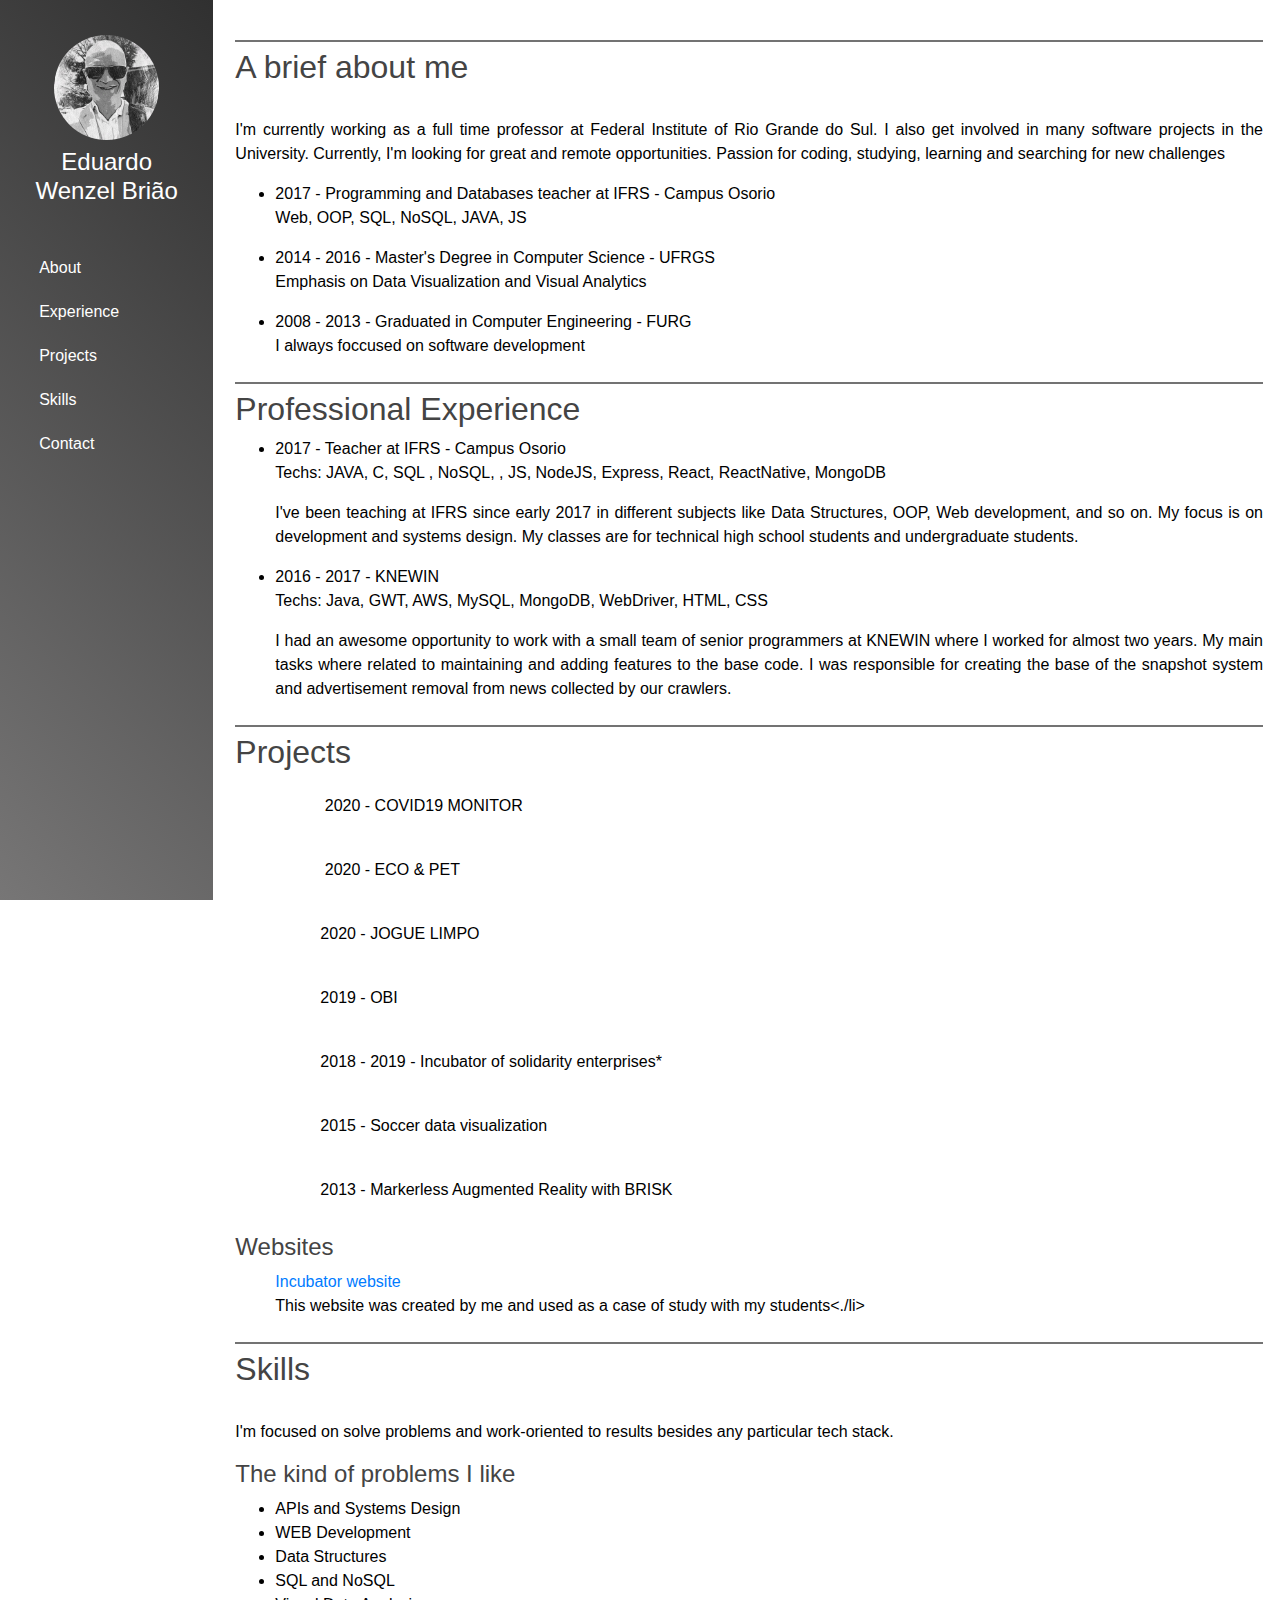
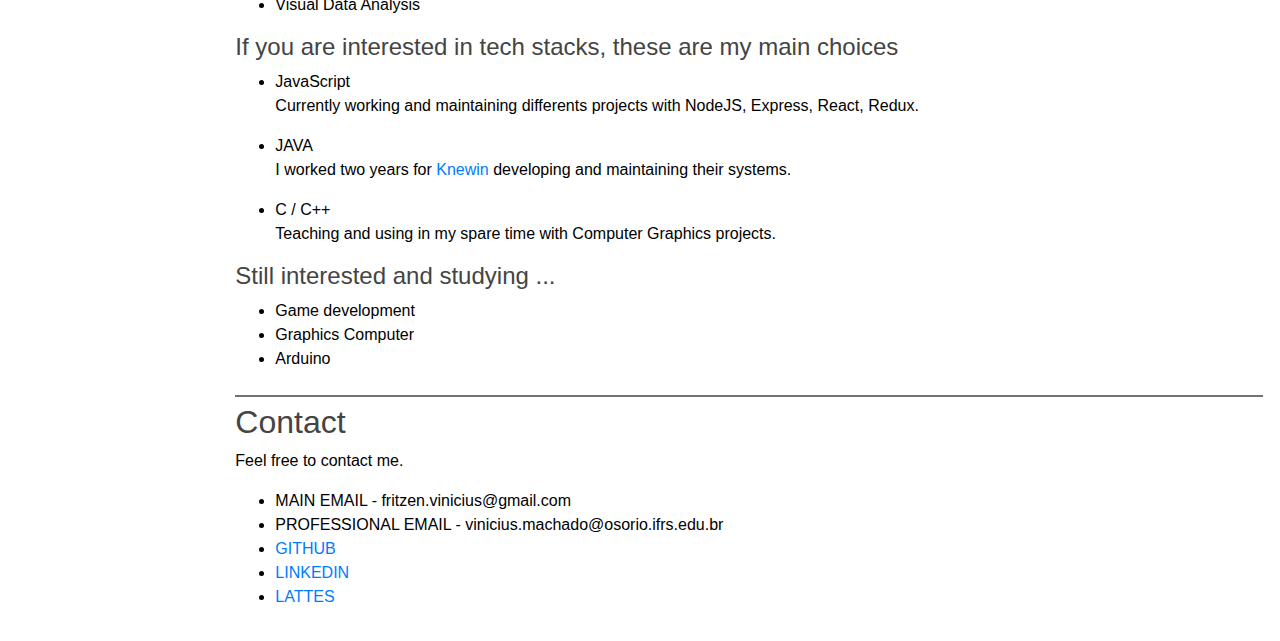
==== commit b31524b5: "Update index.html" ====
--- a/index.html
+++ b/index.html
@@ -33,7 +33,7 @@
 
         <div class="row h-100">
 
-            <div id="side-menu" class="col-sm-2 side-menu fixed-top h-100">
+            <div id="side-menu" class="col-md-2 side-menu fixed-top h-100">
 
                 <img src="./EduardoBriao_files/myimage.jpeg" id="photo" alt="Photo of me">
 
@@ -57,7 +57,7 @@
                     <section>
                         <h2>A brief about me</h2>
                             <br>
-                            <p>I'm currently working as a full time professor. I also get involved in a lot of software projects in the university. I'm still looking for great and remote opportunities. Passion for programming and studying</p>
+                            <p>I'm currently working as a full time professor at Federal Institute of Rio Grande do Sul. I also get involved in many software projects in the University. Currently, I'm looking for great and remote opportunities. Passion for coding, studying, learning and searching for new challenges</p>
                             
                             <ul>
                                 <li>2017 - Programming and Databases teacher at IFRS - Campus Osorio</li>
@@ -66,7 +66,7 @@
                                 <li>2014 - 2016 - Master's Degree in Computer Science - UFRGS</li>
                                 <p>Emphasis on Data Visualization and Visual Analytics</p>
 
-                                <li>2009 - 2013 - Graduated in Computer Engineering - FURG</li>
+                                <li>2008 - 2013 - Graduated in Computer Engineering - FURG</li>
                                 <p>I always foccused on software development</p>
                             </ul>
 
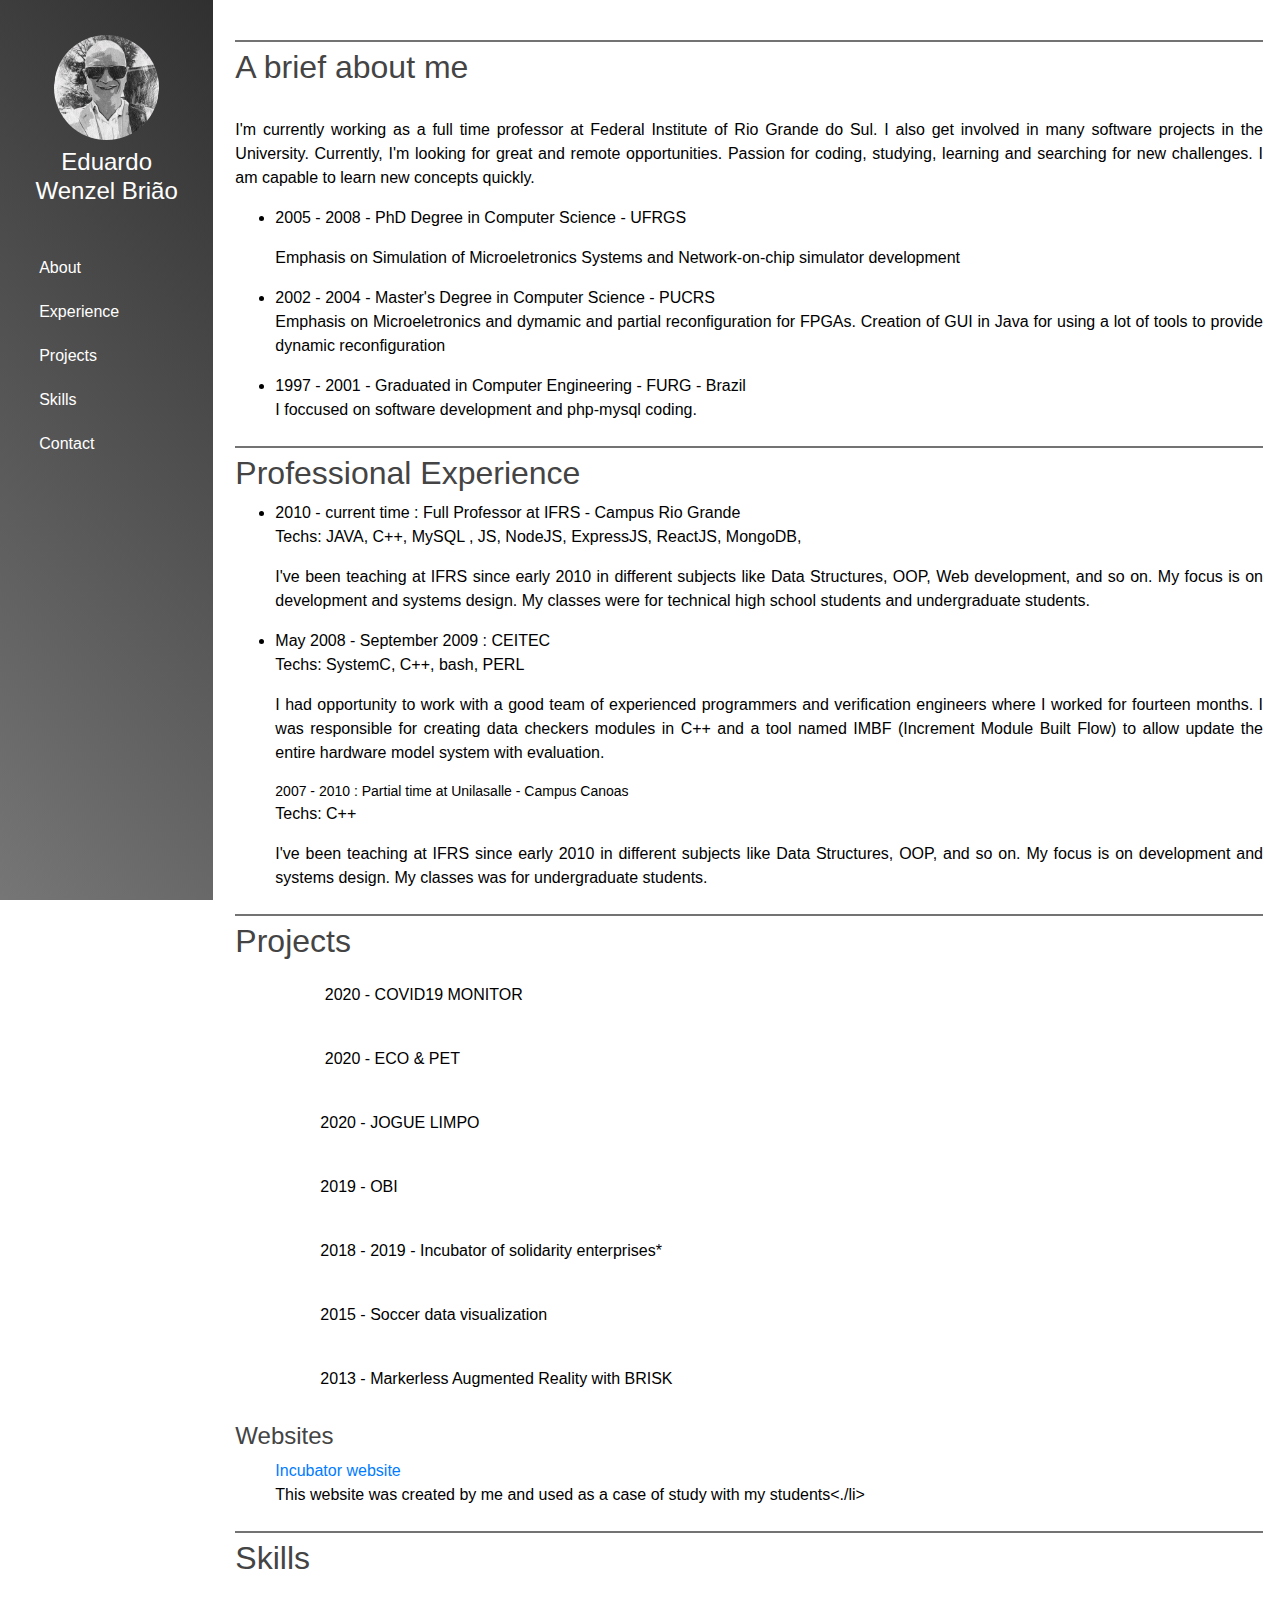
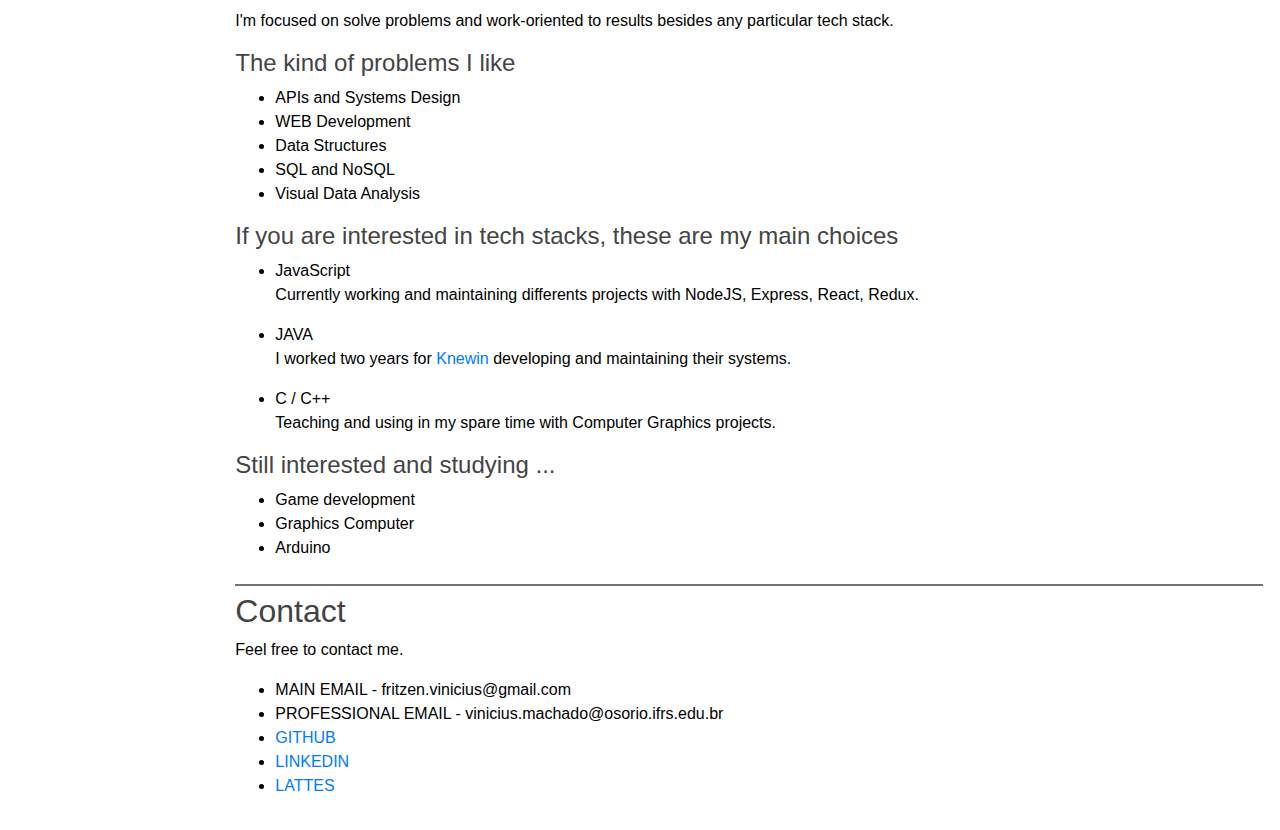
==== commit 317ce8f6: "Update index.html" ====
--- a/index.html
+++ b/index.html
@@ -57,17 +57,17 @@
                     <section>
                         <h2>A brief about me</h2>
                             <br>
-                            <p>I'm currently working as a full time professor at Federal Institute of Rio Grande do Sul. I also get involved in many software projects in the University. Currently, I'm looking for great and remote opportunities. Passion for coding, studying, learning and searching for new challenges</p>
-                            
-                            <ul>
-                                <li>2017 - Programming and Databases teacher at IFRS - Campus Osorio</li>
-                                <p>Web, OOP, SQL, NoSQL, JAVA, JS</p>
-                                
-                                <li>2014 - 2016 - Master's Degree in Computer Science - UFRGS</li>
-                                <p>Emphasis on Data Visualization and Visual Analytics</p>
-
-                                <li>2008 - 2013 - Graduated in Computer Engineering - FURG</li>
-                                <p>I always foccused on software development</p>
+                            <p>I'm currently working as a full time professor at Federal Institute of Rio Grande do Sul. I also get involved in many software projects in the University. Currently, I'm looking for great and remote opportunities. Passion for coding, studying, learning and searching for new challenges. I am capable to learn new concepts quickly.</p>
+                            
+                            <ul>
+                                <li>2005 - 2008 - PhD Degree in Computer Science - UFRGS</p>
+                                <p>Emphasis on Simulation of Microeletronics Systems and Network-on-chip simulator development</p>
+								
+                                <li>2002 - 2004 - Master's Degree in Computer Science - PUCRS</li>
+                                <p>Emphasis on Microeletronics and dymamic and partial reconfiguration for FPGAs. Creation of GUI in Java for using a lot of tools to provide dynamic reconfiguration</p>
+
+                                <li>1997 - 2001 - Graduated in Computer Engineering - FURG - Brazil</li>
+                                <p>I foccused on software development and php-mysql coding. </p>
                             </ul>
 
                     </section>
@@ -79,14 +79,19 @@
 
                             <ul>
                                 <li>
-                                2017 - Teacher at IFRS - Campus Osorio</li>
-                                <p>Techs: JAVA, C, SQL , NoSQL, , JS, NodeJS, Express, React, ReactNative, MongoDB</p>
-                                <p>I've been teaching at IFRS since early 2017 in different subjects like Data Structures, OOP, Web development, and so on. My focus is on development and systems design. My classes are for technical high school students and undergraduate students.</p> 
+                                2010 - current time : Full Professor at IFRS - Campus Rio Grande</li>
+                                <p>Techs: JAVA, C++, MySQL , JS, NodeJS, ExpressJS, ReactJS, MongoDB, </p>
+                                <p>I've been teaching at IFRS since early 2010 in different subjects like Data Structures, OOP, Web development, and so on. My focus is on development and systems design. My classes were for technical high school students and undergraduate students.</p> 
                                 
                                 <li>
-                                2016 - 2017 - KNEWIN</li>
-                                <p>Techs: Java, GWT, AWS, MySQL, MongoDB, WebDriver, HTML, CSS</p>
-                                    <p>I had an awesome opportunity to work with a small team of senior programmers at KNEWIN where I worked for almost two years. My main tasks where related to maintaining and adding features to the base code. I was responsible for creating the base of the snapshot system and advertisement removal from news collected by our crawlers.</p>
+                                May 2008 - September 2009 : CEITEC</li>
+                                <p>Techs: SystemC, C++, bash, PERL</p>
+                                    <p>I had opportunity to work with a good team of experienced programmers and verification engineers where I worked for  fourteen months. I was responsible for creating data checkers modules in C++ and a tool named IMBF (Increment Module Built Flow) to allow update the entire hardware model system with evaluation.</p>
+									
+								2007 - 2010 : Partial time at Unilasalle - Campus Canoas</li>
+                                <p>Techs:  C++  </p>
+                                <p>I've been teaching at IFRS since early 2010 in different subjects like Data Structures, OOP, and so on. My focus is on development and systems design. My classes was for undergraduate students.</p> 
+                                
 
                             </ul>
 
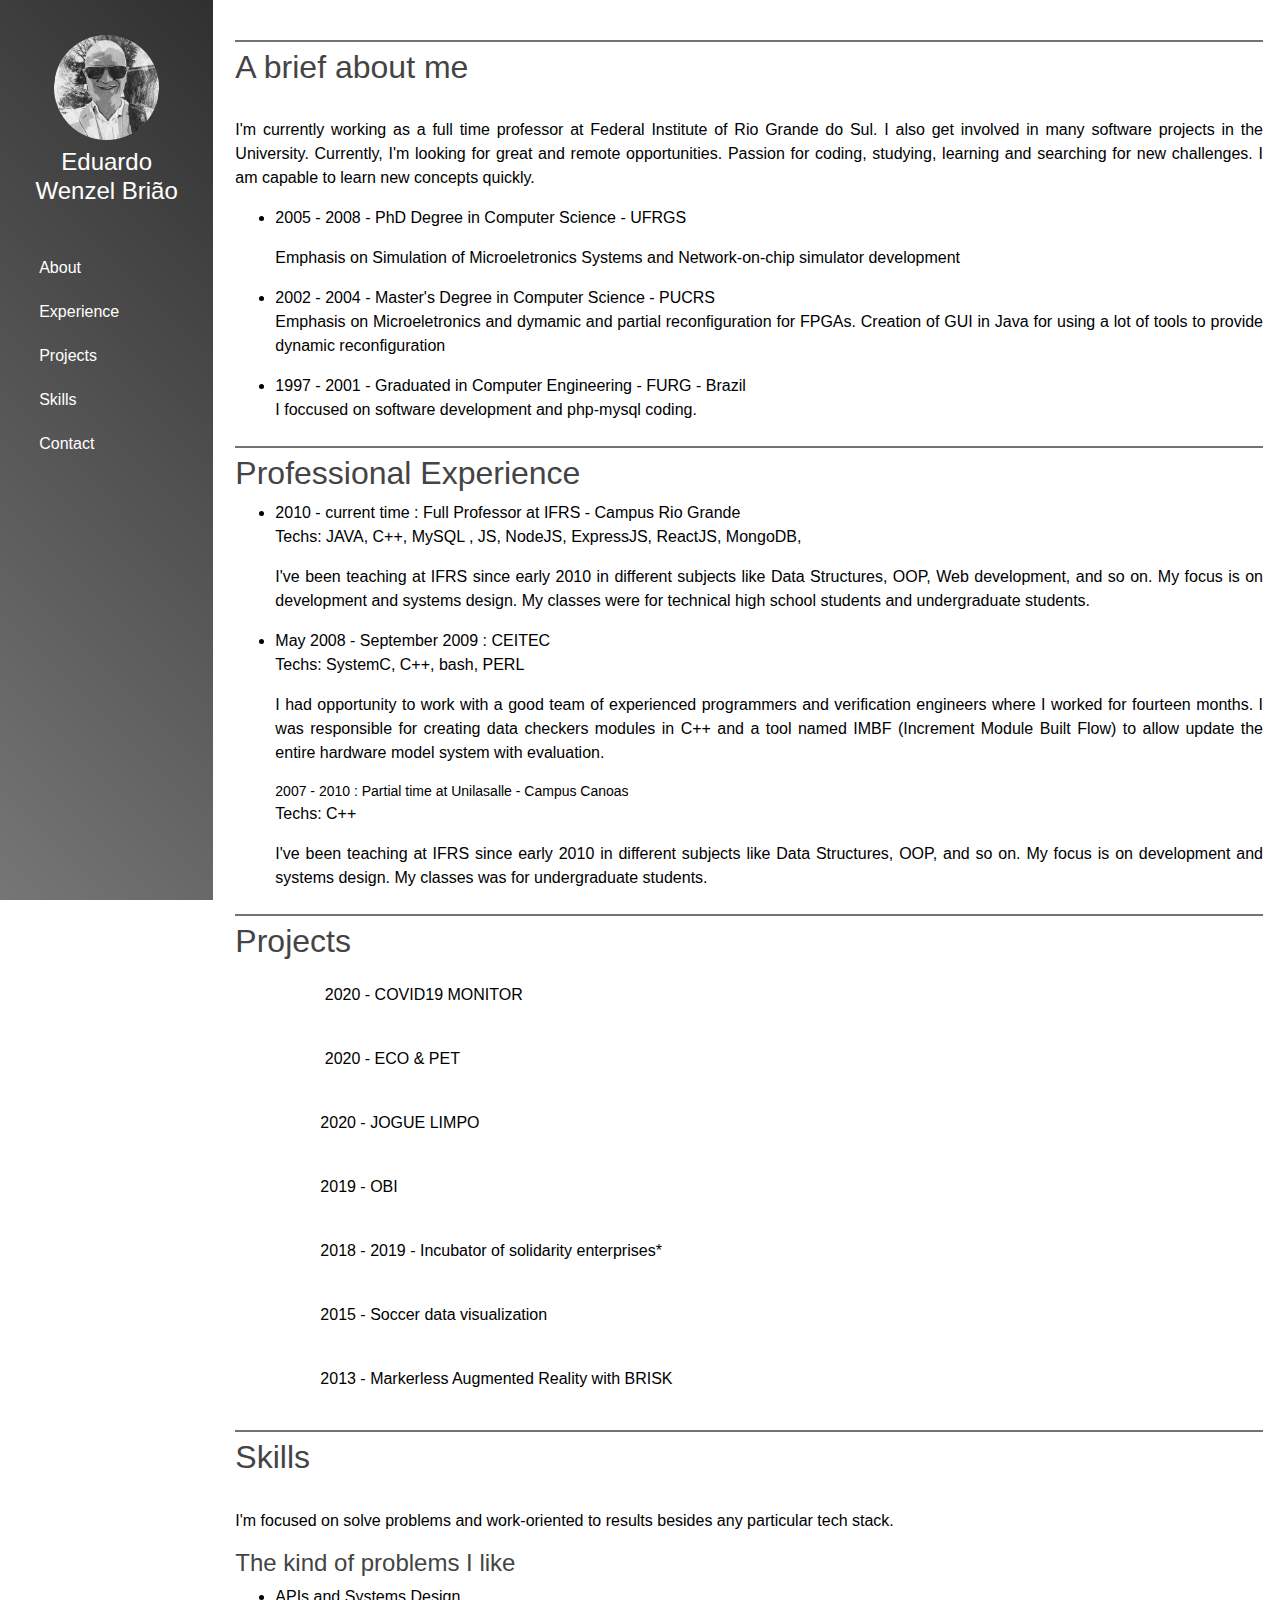
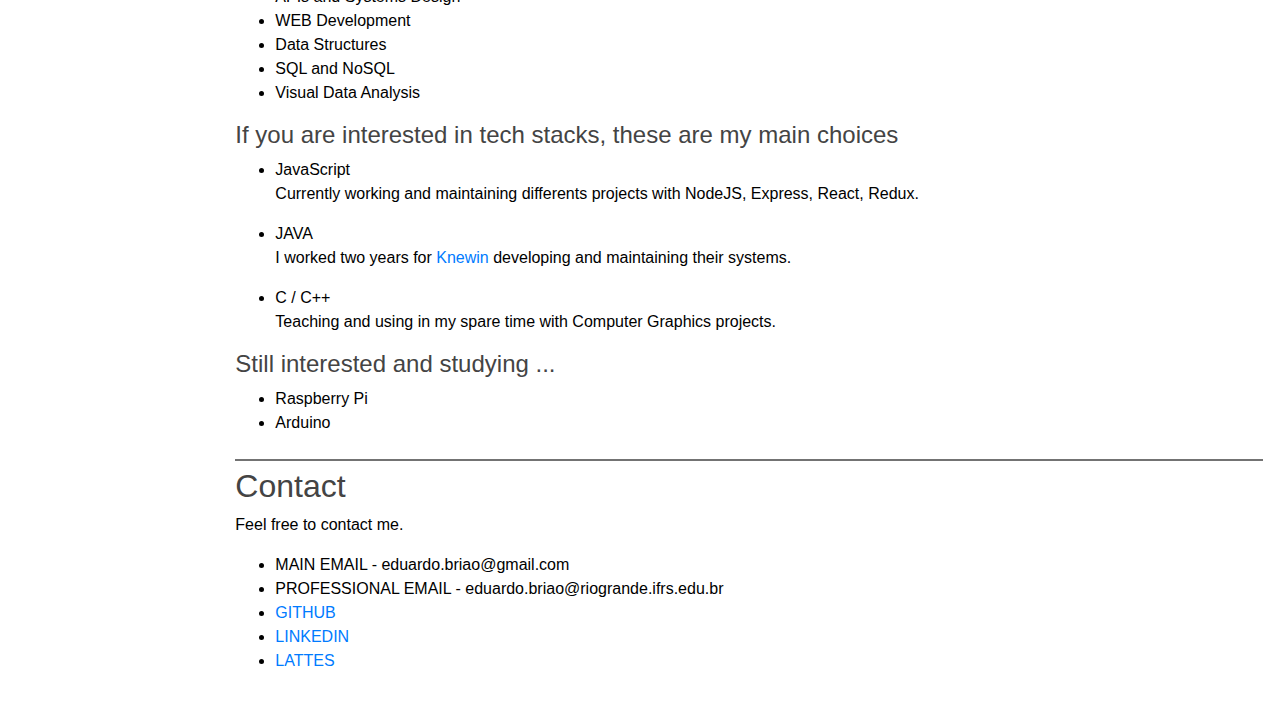
==== commit 30c1eb88: "Update index.html" ====
--- a/index.html
+++ b/index.html
@@ -142,11 +142,7 @@
 
                             </ul>
 
-                            <h4>Websites</h4>
-                            <ul>
-                                <li><a href="http://incubadora.osorio.ifrs.edu.br/">Incubator website</a></li>
-                                <li>This website was created by me and used as a case of study with my students&lt;./li&gt;
-                            </li></ul>
+                             
                     </section>
                 </div>
 
@@ -179,8 +175,7 @@
                             
                             <h4>Still interested and studying ...</h4>
                             <ul>
-                                <li>Game development</li>
-                                <li>Graphics Computer</li>
+                                <li>Raspberry Pi</li>
                                 <li>Arduino</li>
                             </ul>
                     </section>
@@ -192,8 +187,8 @@
                             <p>Feel free to contact me.</p>
                             
                             <ul>
-                                <li>MAIN EMAIL - fritzen.vinicius@gmail.com</li>
-                                <li>PROFESSIONAL EMAIL - vinicius.machado@osorio.ifrs.edu.br</li>
+                                <li>MAIN EMAIL - eduardo.briao@gmail.com</li>
+                                <li>PROFESSIONAL EMAIL - eduardo.briao@riogrande.ifrs.edu.br</li>
                                 <li><a href="http://github.com/ewbriao1978">GITHUB</a></li>
                                 <li><a href="https://www.linkedin.com/in/vin%C3%ADcius-fritzen-machado-4227a5113/">LINKEDIN</a></li>
                                 <li><a href="http://lattes.cnpq.br/8037036783522057">LATTES</a></li>
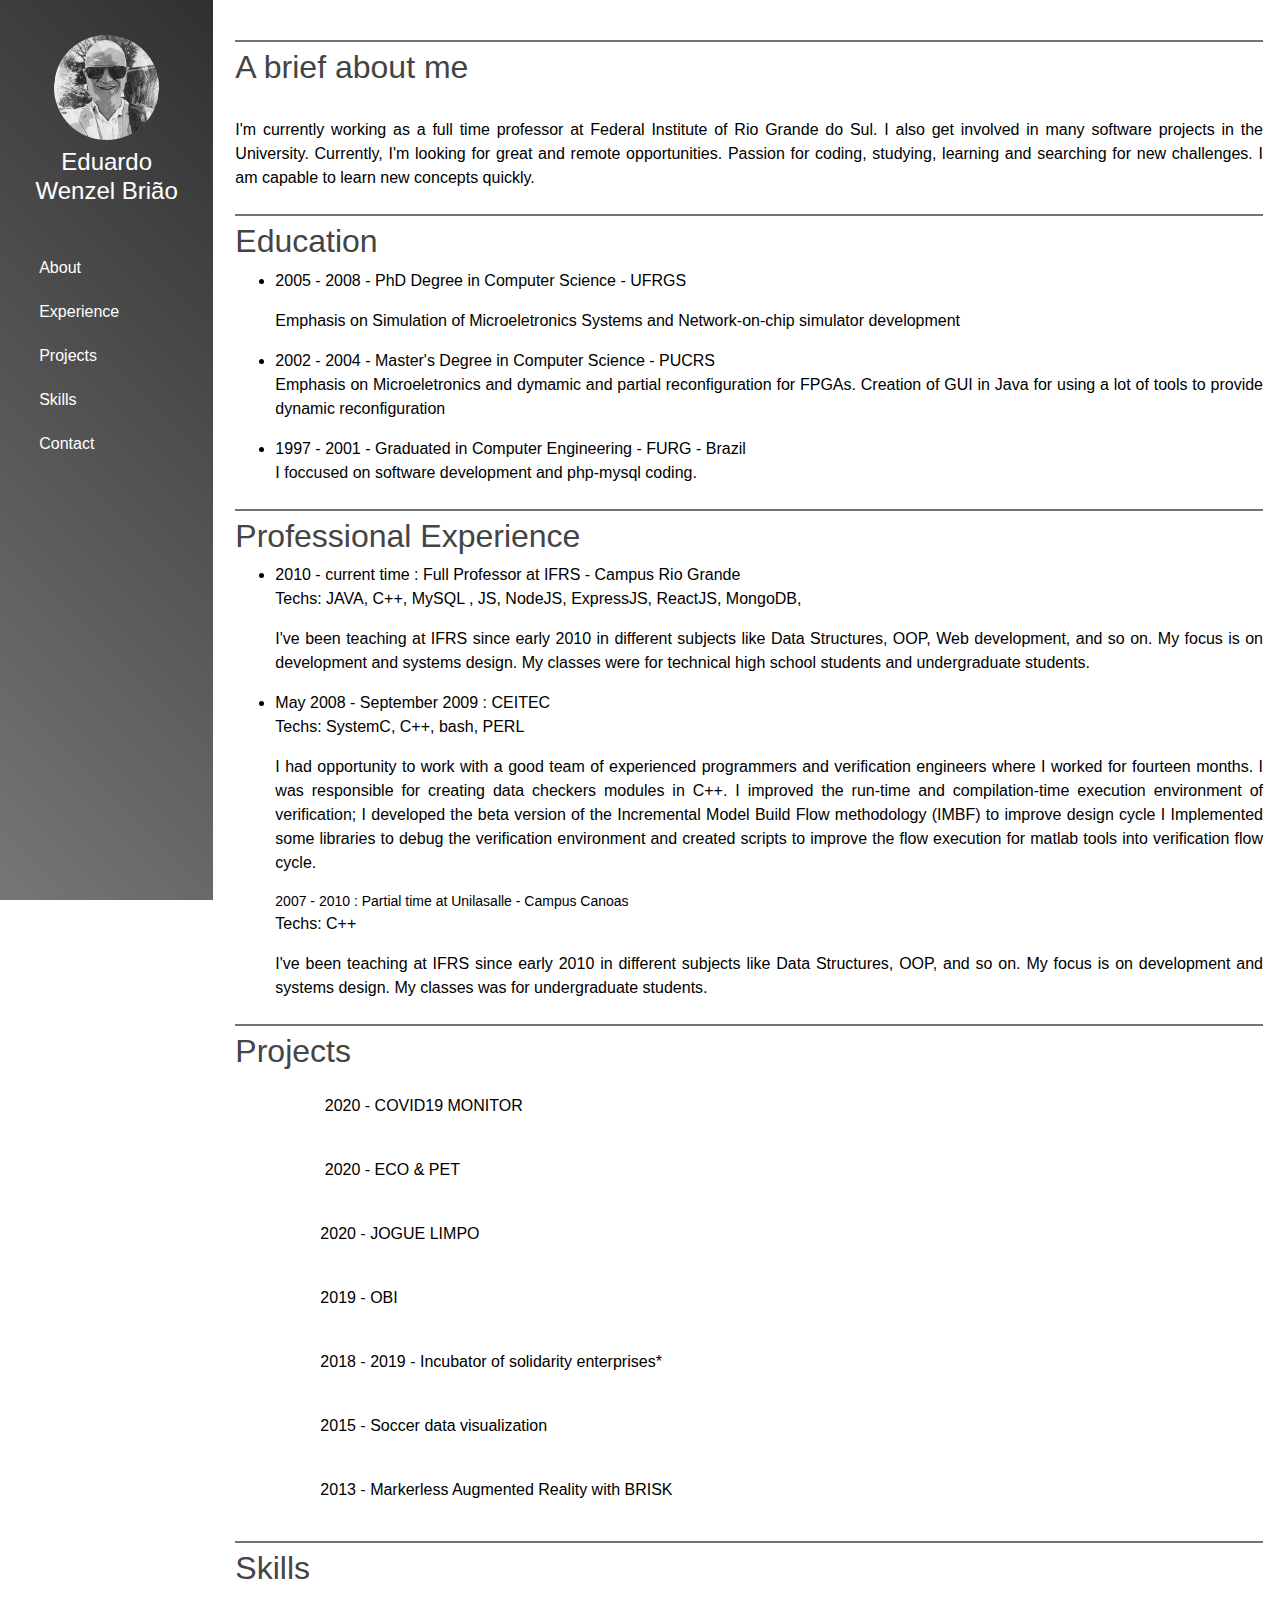
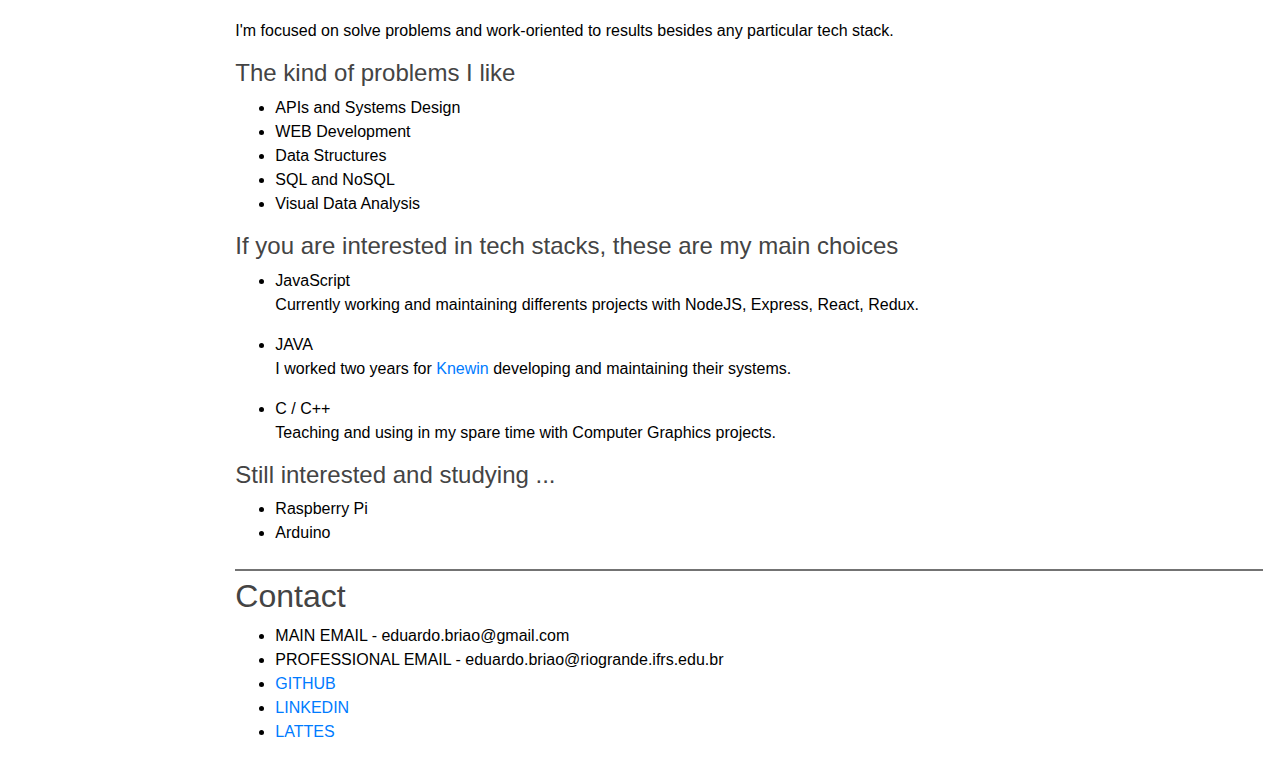
==== commit d89eaf46: "Update index.html" ====
--- a/index.html
+++ b/index.html
@@ -58,7 +58,9 @@
                         <h2>A brief about me</h2>
                             <br>
                             <p>I'm currently working as a full time professor at Federal Institute of Rio Grande do Sul. I also get involved in many software projects in the University. Currently, I'm looking for great and remote opportunities. Passion for coding, studying, learning and searching for new challenges. I am capable to learn new concepts quickly.</p>
-                            
+                    </section>
+					<section>
+						<h2> Education </h2>
                             <ul>
                                 <li>2005 - 2008 - PhD Degree in Computer Science - UFRGS</p>
                                 <p>Emphasis on Simulation of Microeletronics Systems and Network-on-chip simulator development</p>
@@ -86,7 +88,8 @@
                                 <li>
                                 May 2008 - September 2009 : CEITEC</li>
                                 <p>Techs: SystemC, C++, bash, PERL</p>
-                                    <p>I had opportunity to work with a good team of experienced programmers and verification engineers where I worked for  fourteen months. I was responsible for creating data checkers modules in C++ and a tool named IMBF (Increment Module Built Flow) to allow update the entire hardware model system with evaluation.</p>
+                                    <p>I had opportunity to work with a good team of experienced programmers and verification engineers where I worked for  fourteen months. I was responsible for creating data checkers modules in C++. I improved the run-time and compilation-time execution environment of verification; I developed the beta version of the Incremental Model Build Flow methodology (IMBF) to improve design cycle
+									I Implemented some libraries to debug the verification environment and created scripts to improve the flow execution for matlab tools into verification flow cycle.</p>
 									
 								2007 - 2010 : Partial time at Unilasalle - Campus Canoas</li>
                                 <p>Techs:  C++  </p>
@@ -184,14 +187,13 @@
                 <div id="contact">
                     <section>
                         <h2>Contact</h2>
-                            <p>Feel free to contact me.</p>
-                            
+                                                    
                             <ul>
                                 <li>MAIN EMAIL - eduardo.briao@gmail.com</li>
                                 <li>PROFESSIONAL EMAIL - eduardo.briao@riogrande.ifrs.edu.br</li>
                                 <li><a href="http://github.com/ewbriao1978">GITHUB</a></li>
-                                <li><a href="https://www.linkedin.com/in/vin%C3%ADcius-fritzen-machado-4227a5113/">LINKEDIN</a></li>
-                                <li><a href="http://lattes.cnpq.br/8037036783522057">LATTES</a></li>
+                                <li><a href="https://www.linkedin.com/in/eduardobriao">LINKEDIN</a></li>
+                                <li><a href="http://lattes.cnpq.br/7843577596064861">LATTES</a></li>
                             </ul>
                     </section>
                 </div>
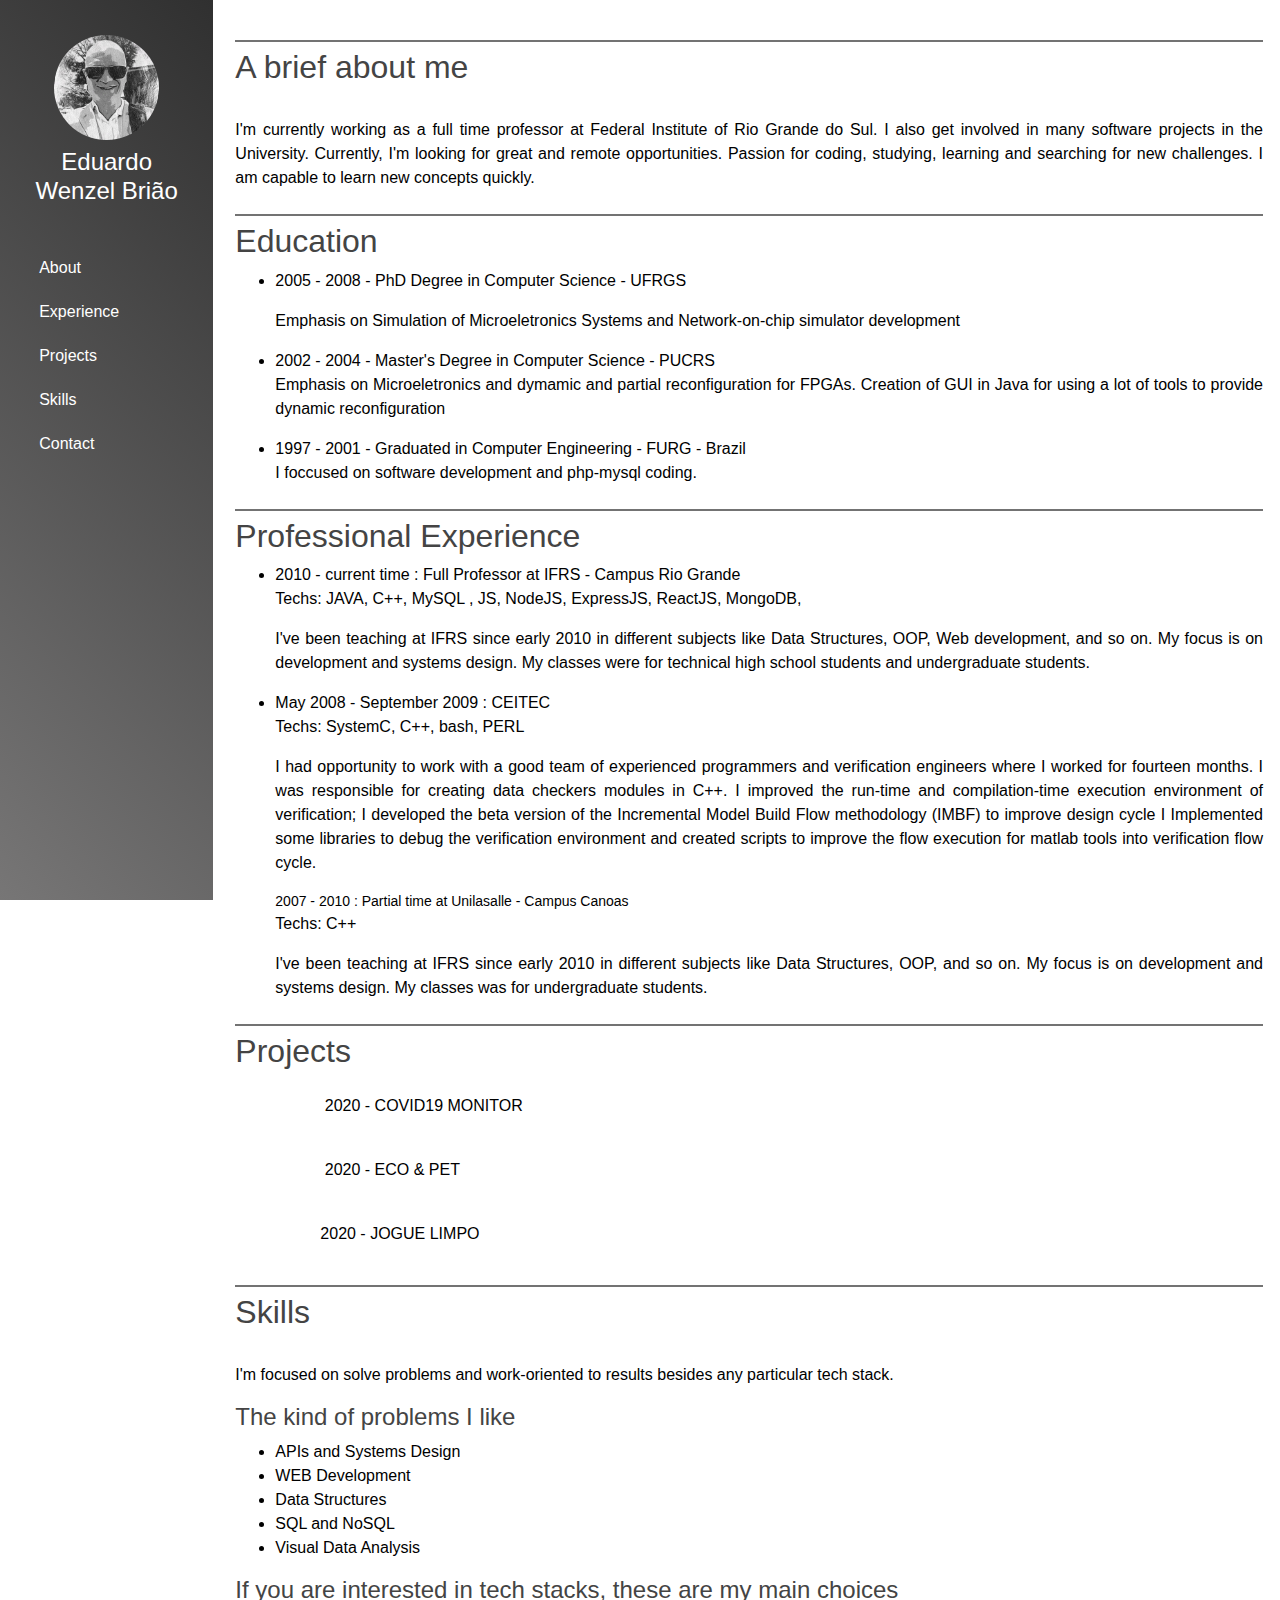
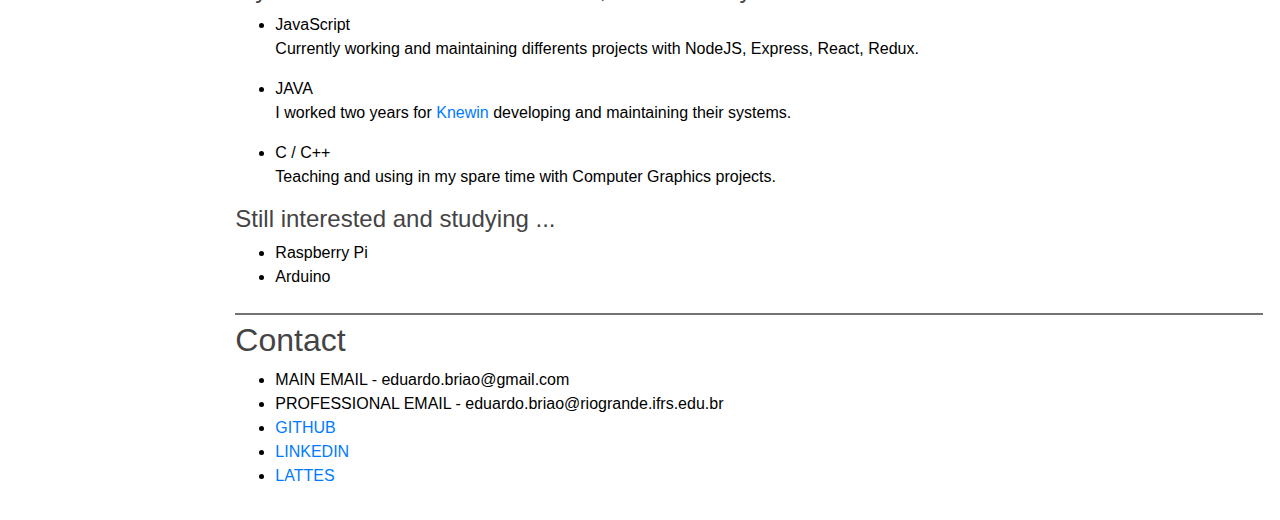
==== commit 8ae30629: "Update index.html" ====
--- a/index.html
+++ b/index.html
@@ -123,25 +123,9 @@
                                     <p>JavaScript Stack: NodeJS, Express, React, ReactNative, MongoDB</p>
                                     <p>"Jogue Limpo" is an expression created to get an idea of the project to the people. It is related to correct disposal of waste. The project was created in a partnership with Osório City Hall and my focus is on advising students and evaluating their implementations.</p></div>
 
-                                <li class="expandable"><i class="fas fa-angle-double-right" aria-hidden="true"></i>2019 - OBI</li>
-                                <div class="panel">
-                                    <p>Techs: JAVA, C++, Data Structures</p>
-                                    <p>OBI stands for Brazilian Computing Olympics. The project aims to improve students' analysis of algorithms to participate in programming contests.</p></div>
-
-                                <li class="expandable"><i class="fas fa-angle-double-right" aria-hidden="true"></i>2018 - 2019 - Incubator of solidarity enterprises*</li>
-                                <div class="panel">
-                                    <p>Techs: subproject dependent</p>
-                                    <p>** In a free translation. The main idea is to help small solidarity bussiness to grow. All the acheviements are reached by an interdisciplinary team with teachers of administration, entrepreneurship, biology, and more. My key responsibility is to design IT solutions for a variety of problems and advise students.</p></div>
-
-                                <li class="expandable"><i class="fas fa-angle-double-right" aria-hidden="true"></i>2015 - Soccer data visualization</li>
-                                <div class="panel">
-                                    <p>Techs: JAVA</p>
-                                    <p>I designed and developed a system to analyze and visualize soccer matches. The result of this project was published at <a href="https://www.sciencedirect.com/science/article/abs/pii/S0097849317301358">Computers &amp; Graphics</a></p></div>
-
-                                <li class="expandable"><i class="fas fa-angle-double-right" aria-hidden="true"></i>2013 - Markerless Augmented Reality with BRISK</li>
-                                <div class="panel">
-                                    <p>Techs: C++, OpenGL, OpenCV</p>
-                                    <p>The work proposed an evaluation of the BRISK algorithm in the Augmented Reality context. The work was published at <a href="https://www.fgv.br/emap/sibgrapi-2014/sibgrapi2014-wuw-posters.html">SIBGRAPI 2014</a></p></div>
+                                                
+
+                             
 
                             </ul>
 
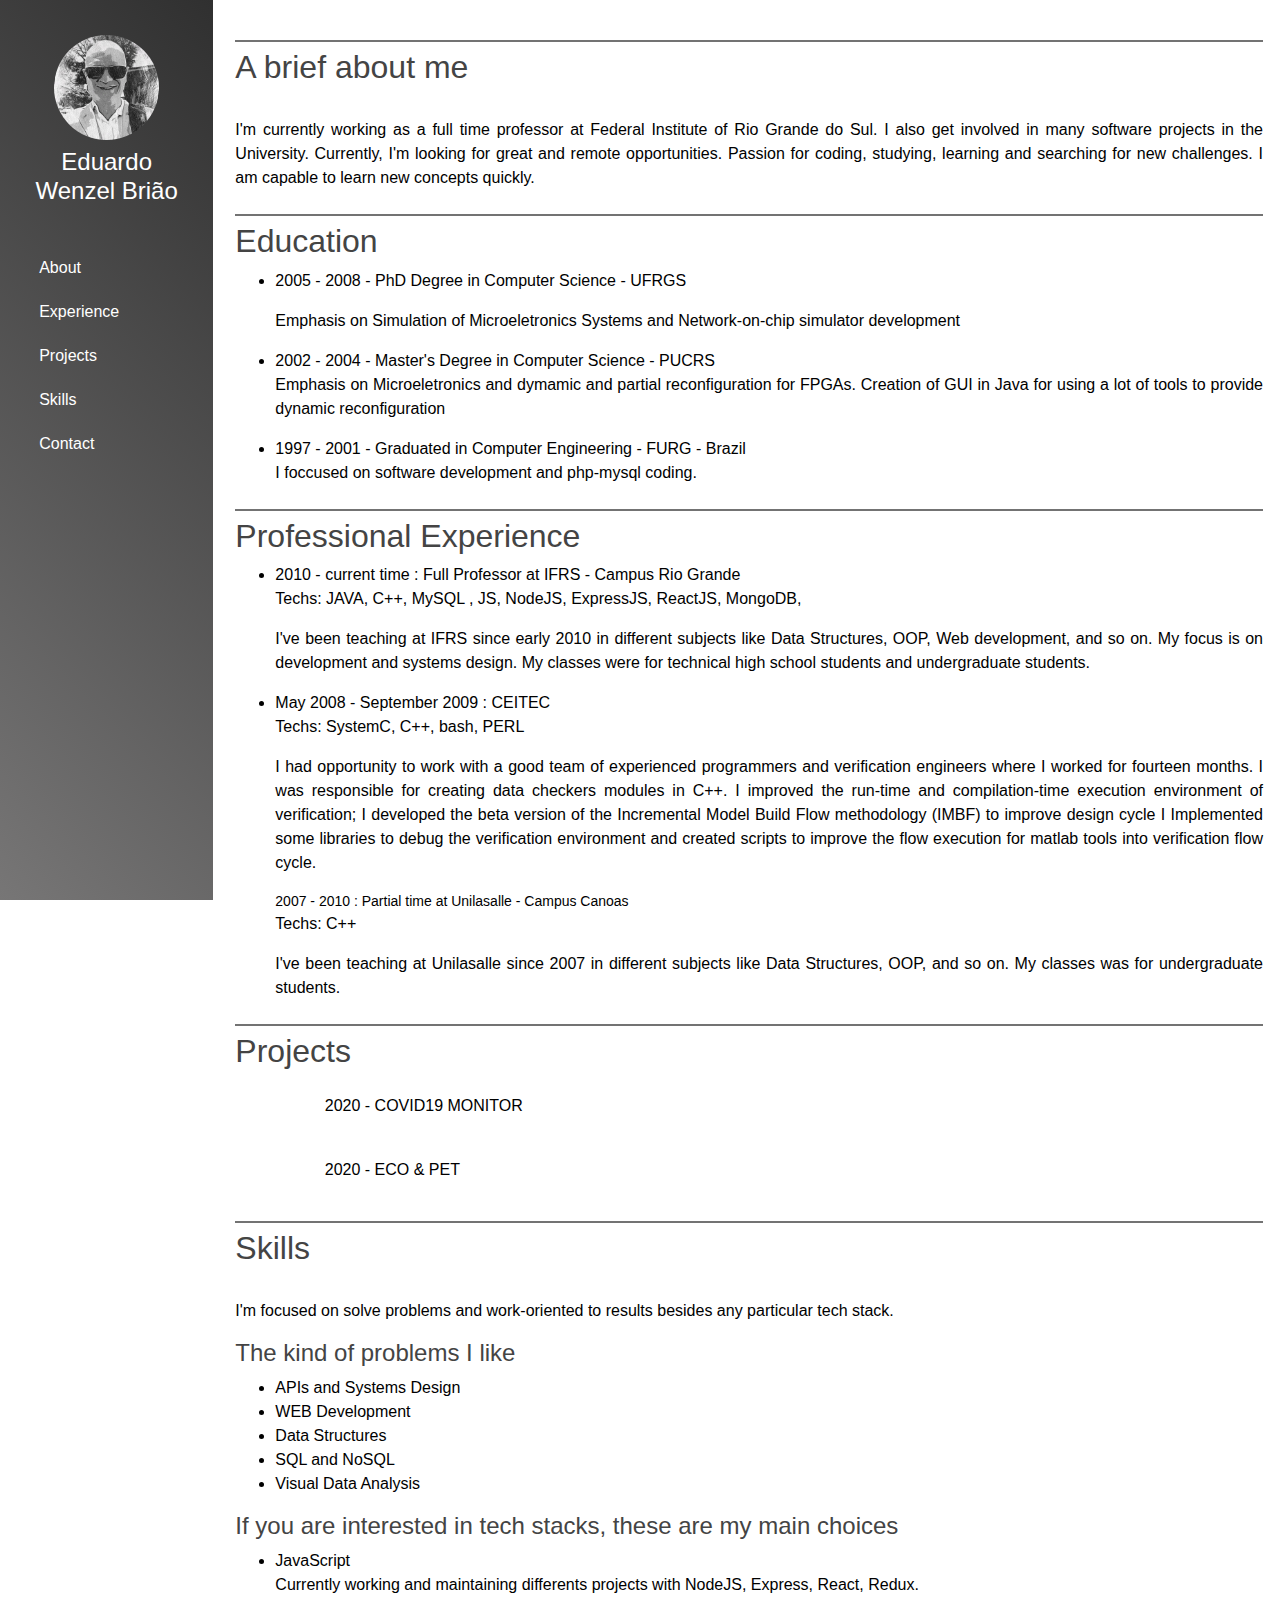
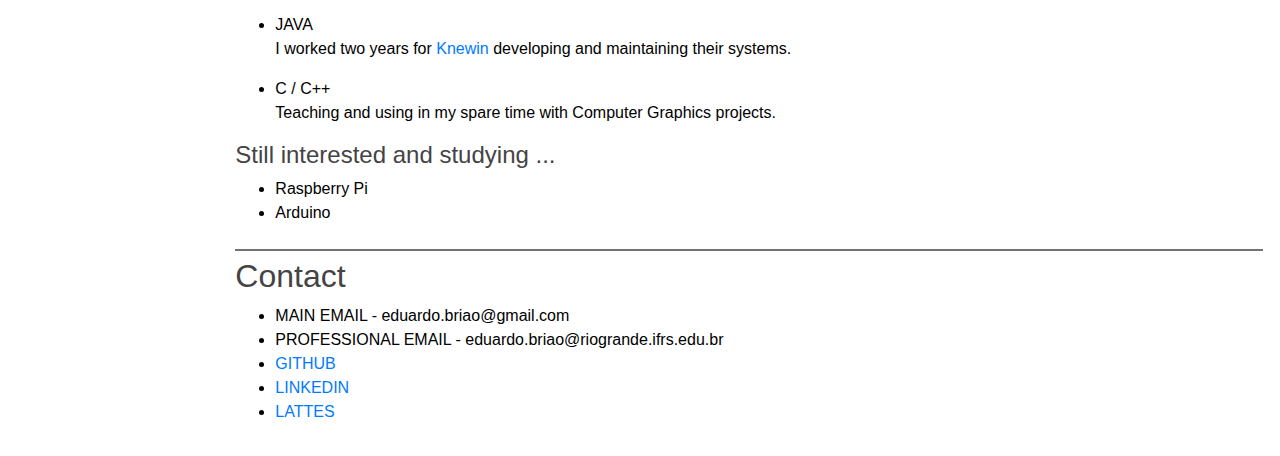
==== commit 85217660: "Update index.html" ====
--- a/index.html
+++ b/index.html
@@ -93,7 +93,7 @@
 									
 								2007 - 2010 : Partial time at Unilasalle - Campus Canoas</li>
                                 <p>Techs:  C++  </p>
-                                <p>I've been teaching at IFRS since early 2010 in different subjects like Data Structures, OOP, and so on. My focus is on development and systems design. My classes was for undergraduate students.</p> 
+                                <p>I've been teaching at Unilasalle since 2007 in different subjects like Data Structures, OOP, and so on. My classes was for undergraduate students.</p> 
                                 
 
                             </ul>
@@ -118,12 +118,7 @@
                                     <p>JavaScript Stack: NodeJS, Express, React, ReactNative, MongoDB</p>
                                     <p>This project is about animal adoption and reports of mistreatment and abandonment. It was created in a partnership with Osorio City hall. I was invited to join the team to supervise the students' progress and also implement some of the features on the backend and mobile app. Available on the Brazilian Google Play Store and App Store.</p></div>
 
-                                <li class="expandable"><i class="fas fa-angle-double-right" aria-hidden="true"></i>2020 - JOGUE LIMPO</li>
-                                <div class="panel">
-                                    <p>JavaScript Stack: NodeJS, Express, React, ReactNative, MongoDB</p>
-                                    <p>"Jogue Limpo" is an expression created to get an idea of the project to the people. It is related to correct disposal of waste. The project was created in a partnership with Osório City Hall and my focus is on advising students and evaluating their implementations.</p></div>
-
-                                                
+                                                                           
 
                              
 
